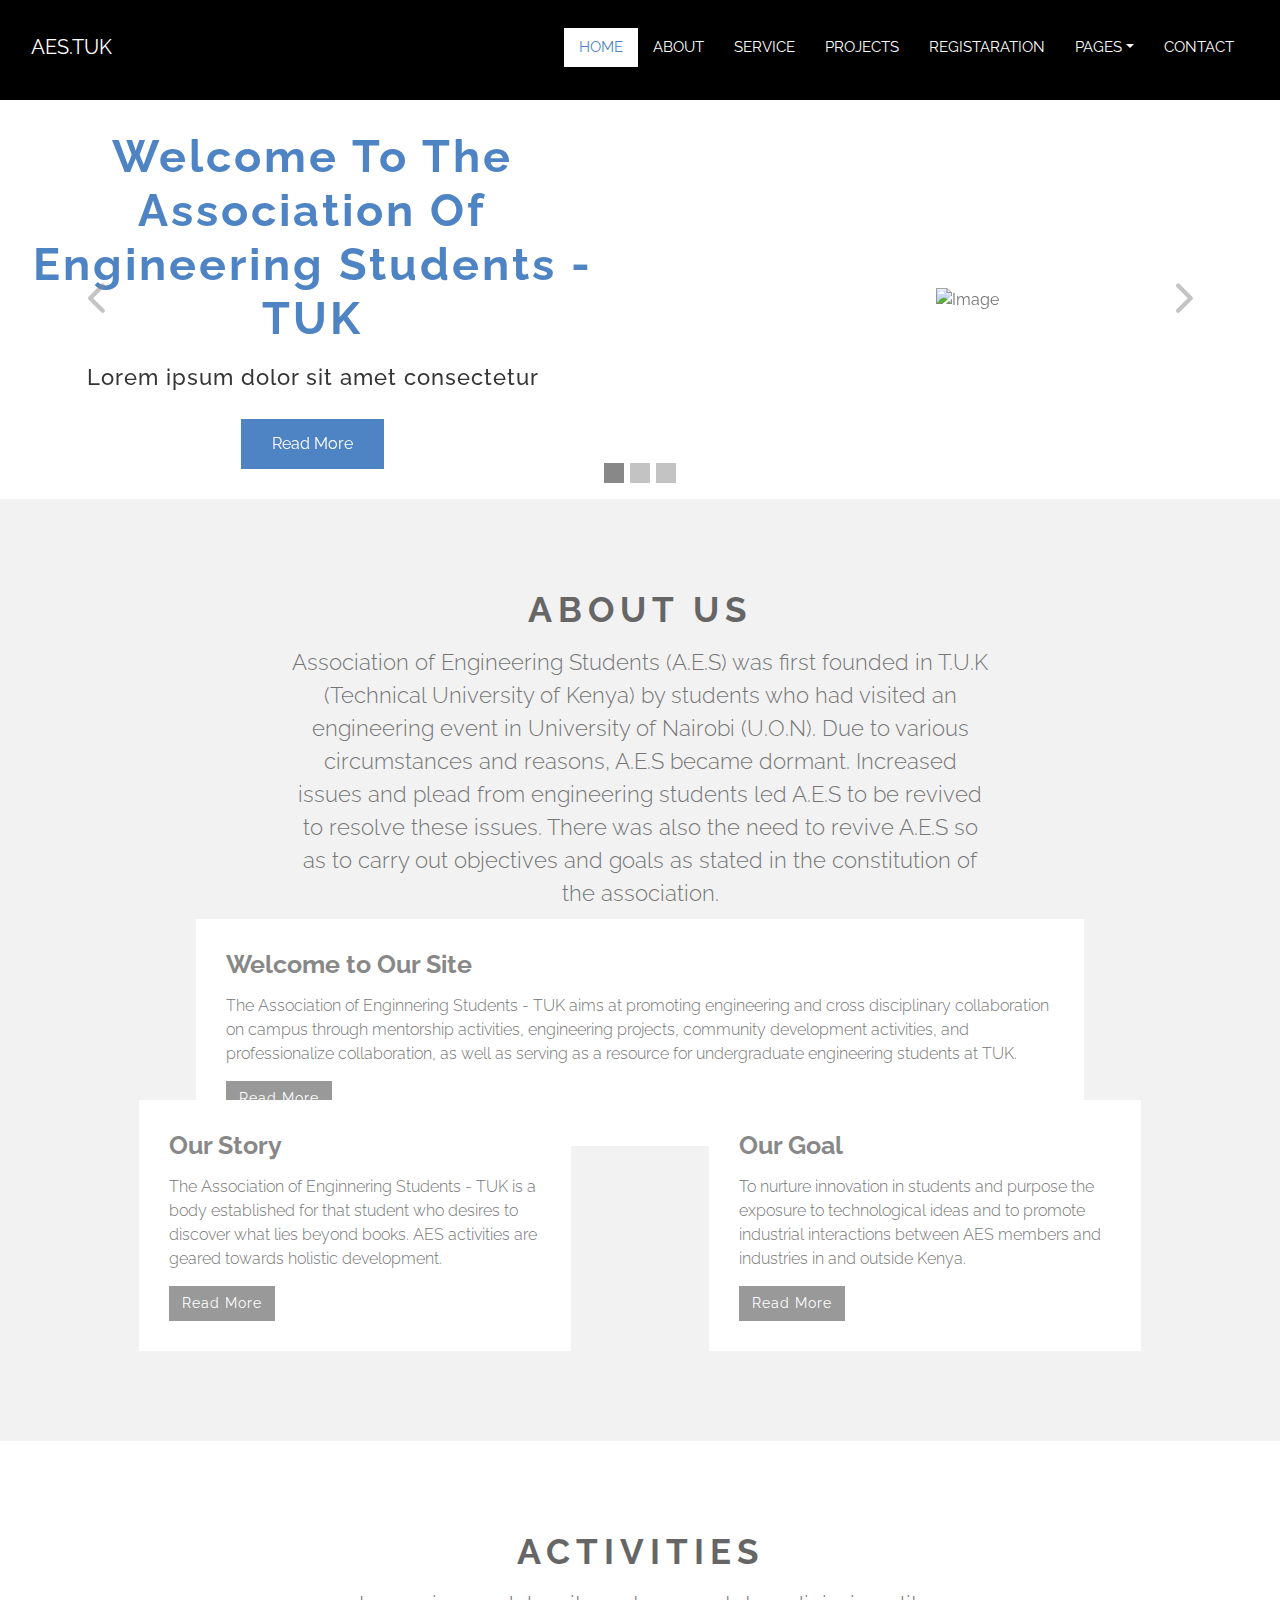
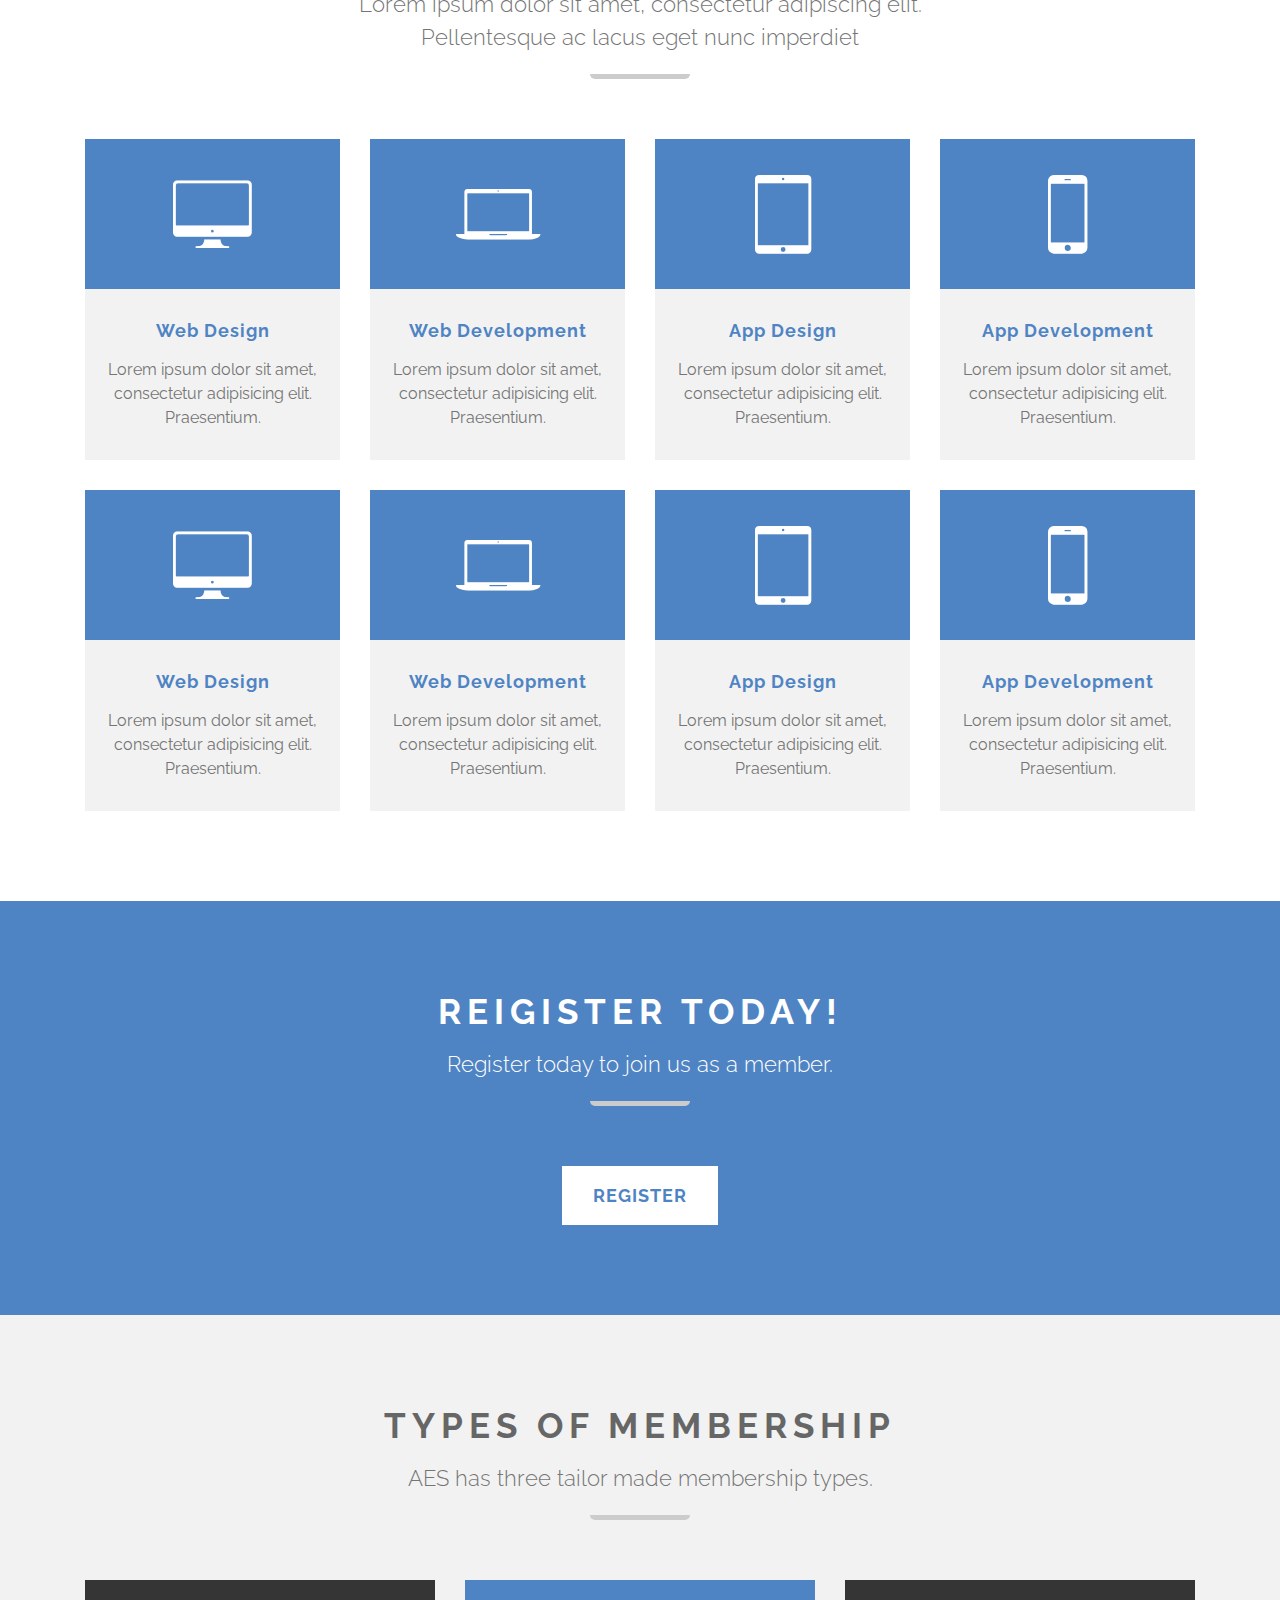
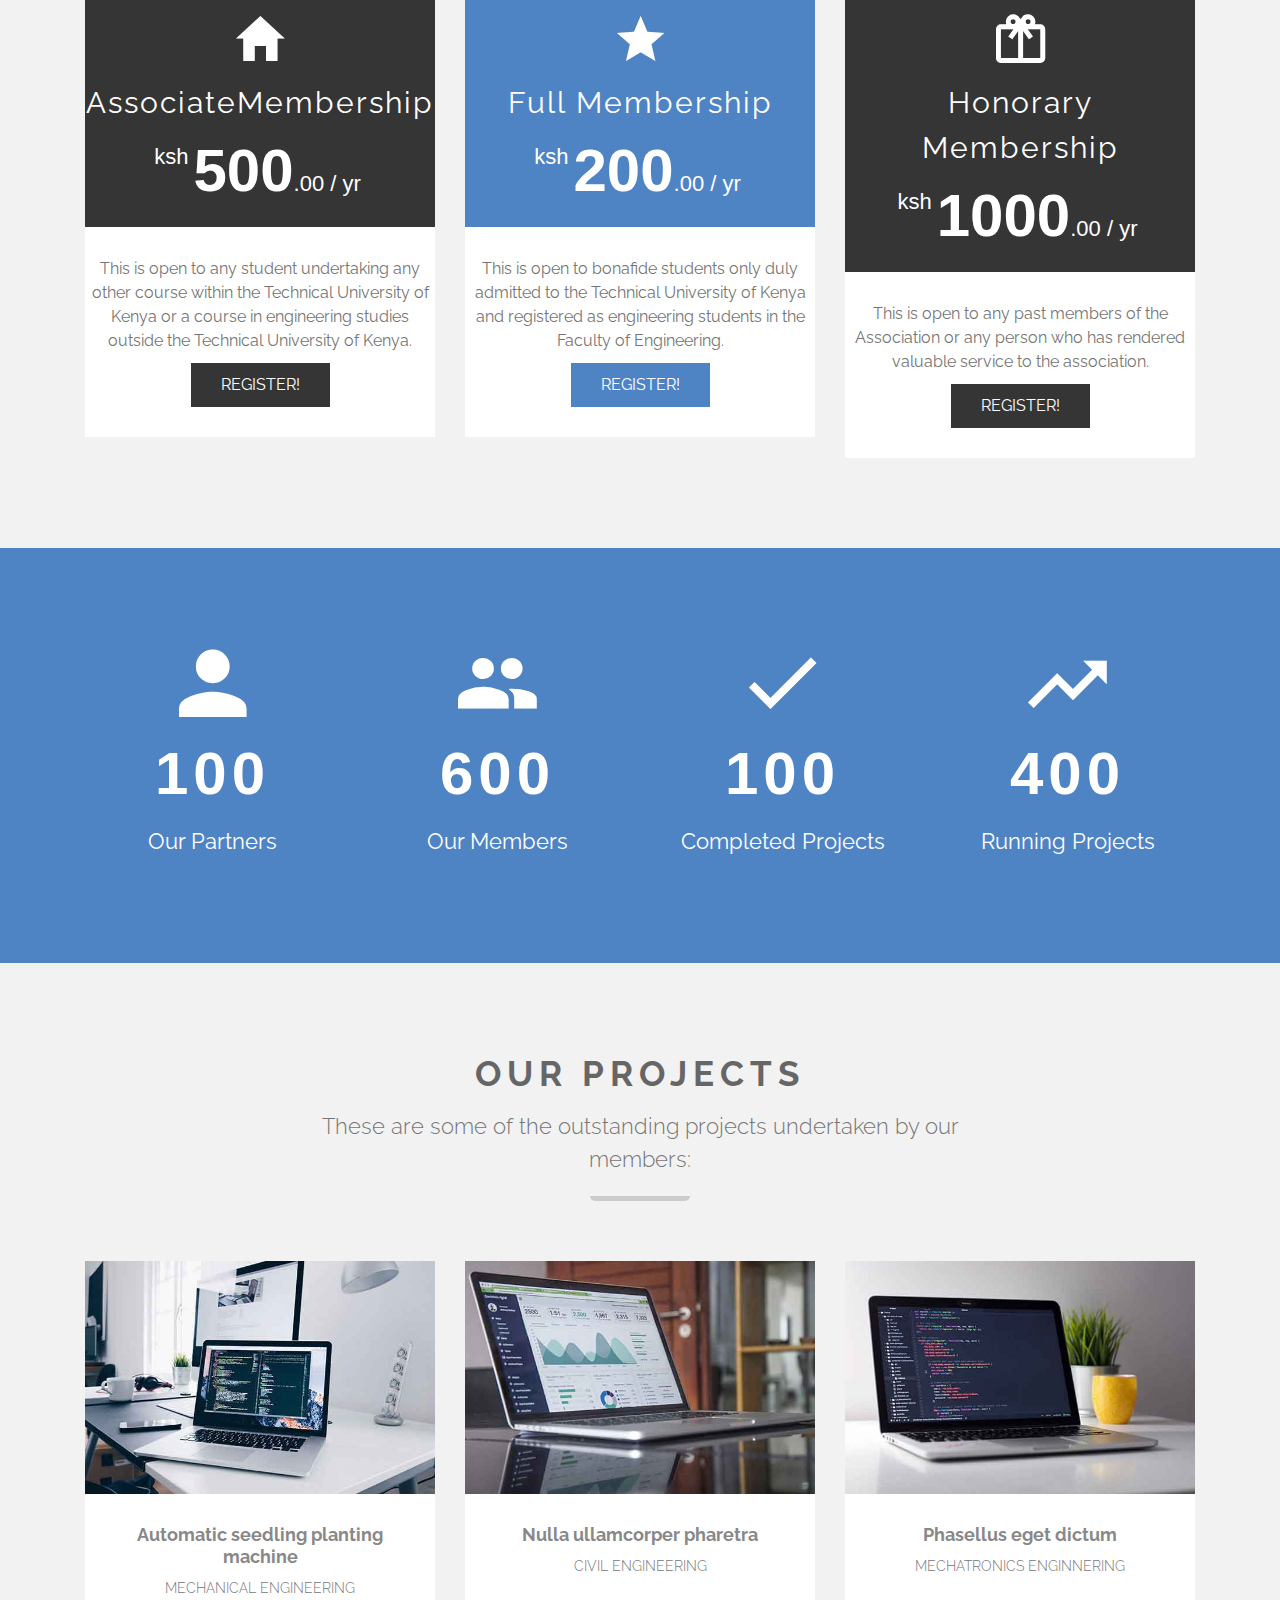
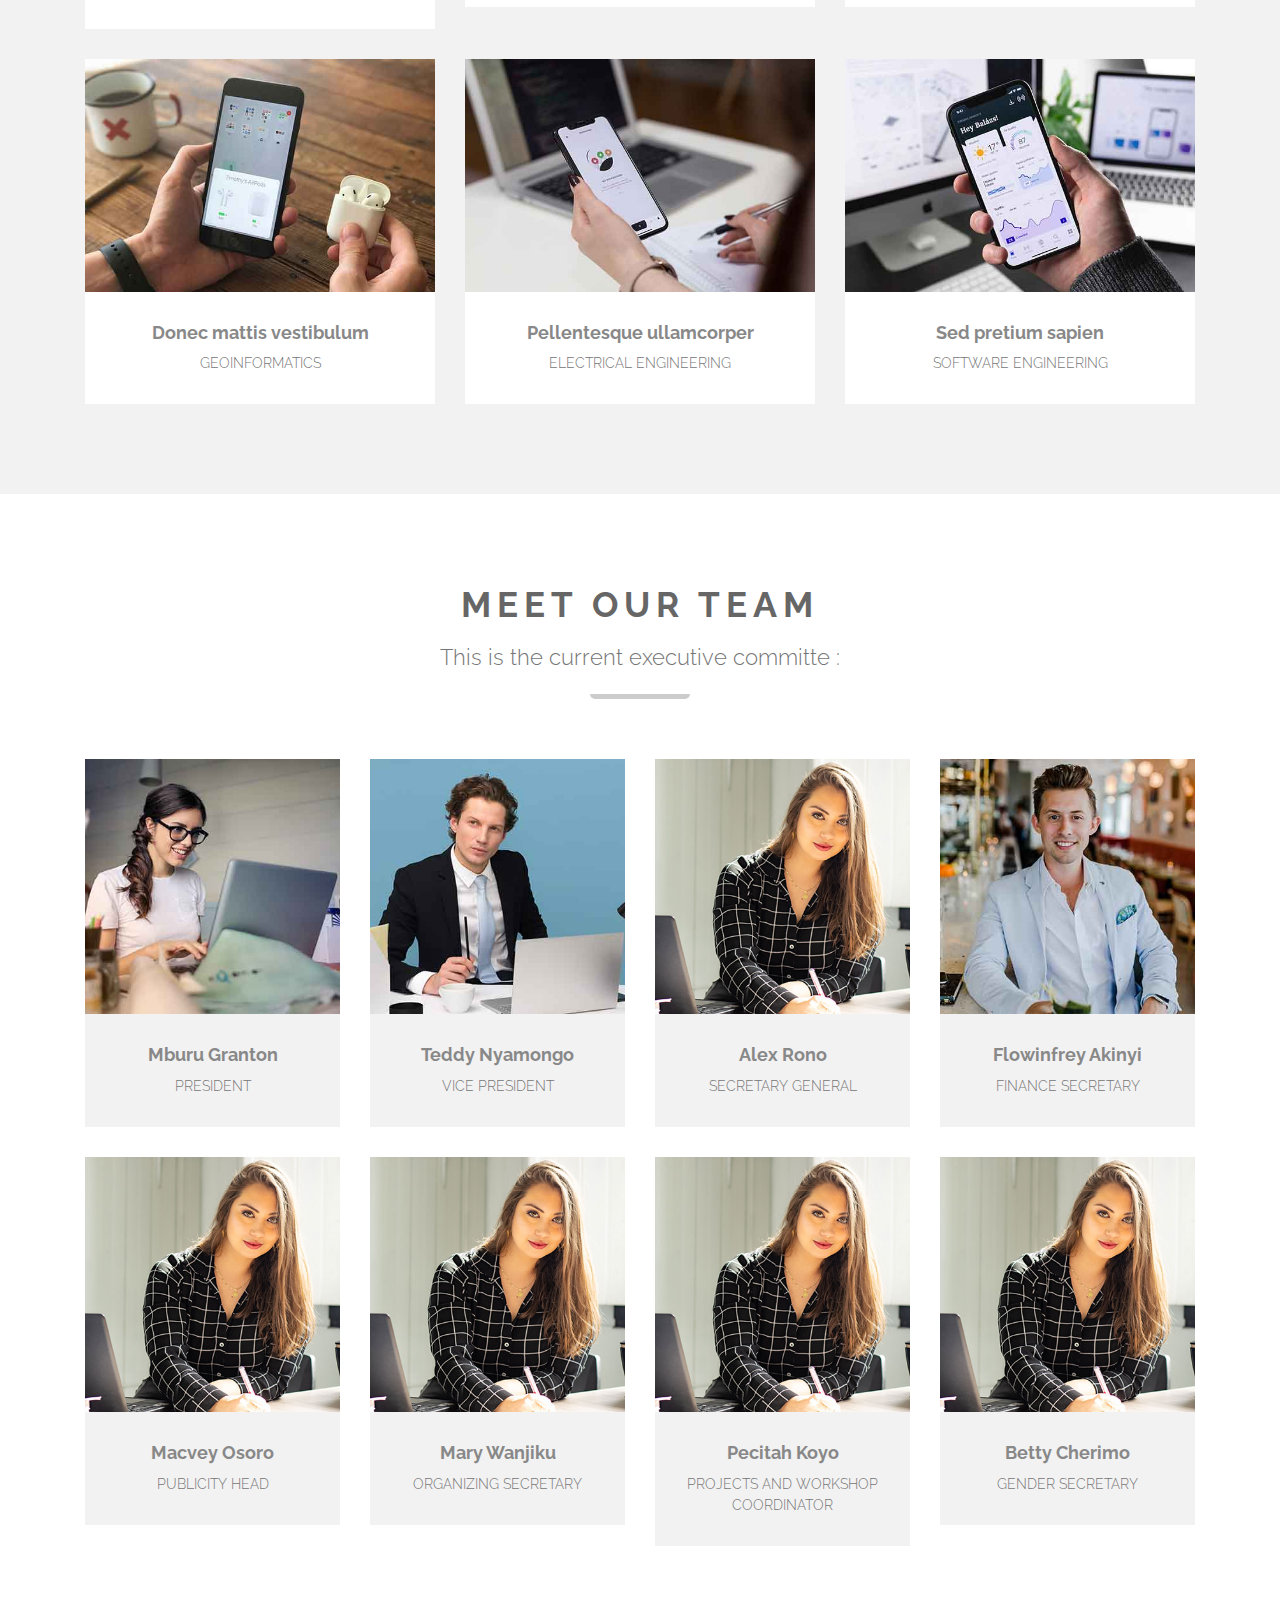
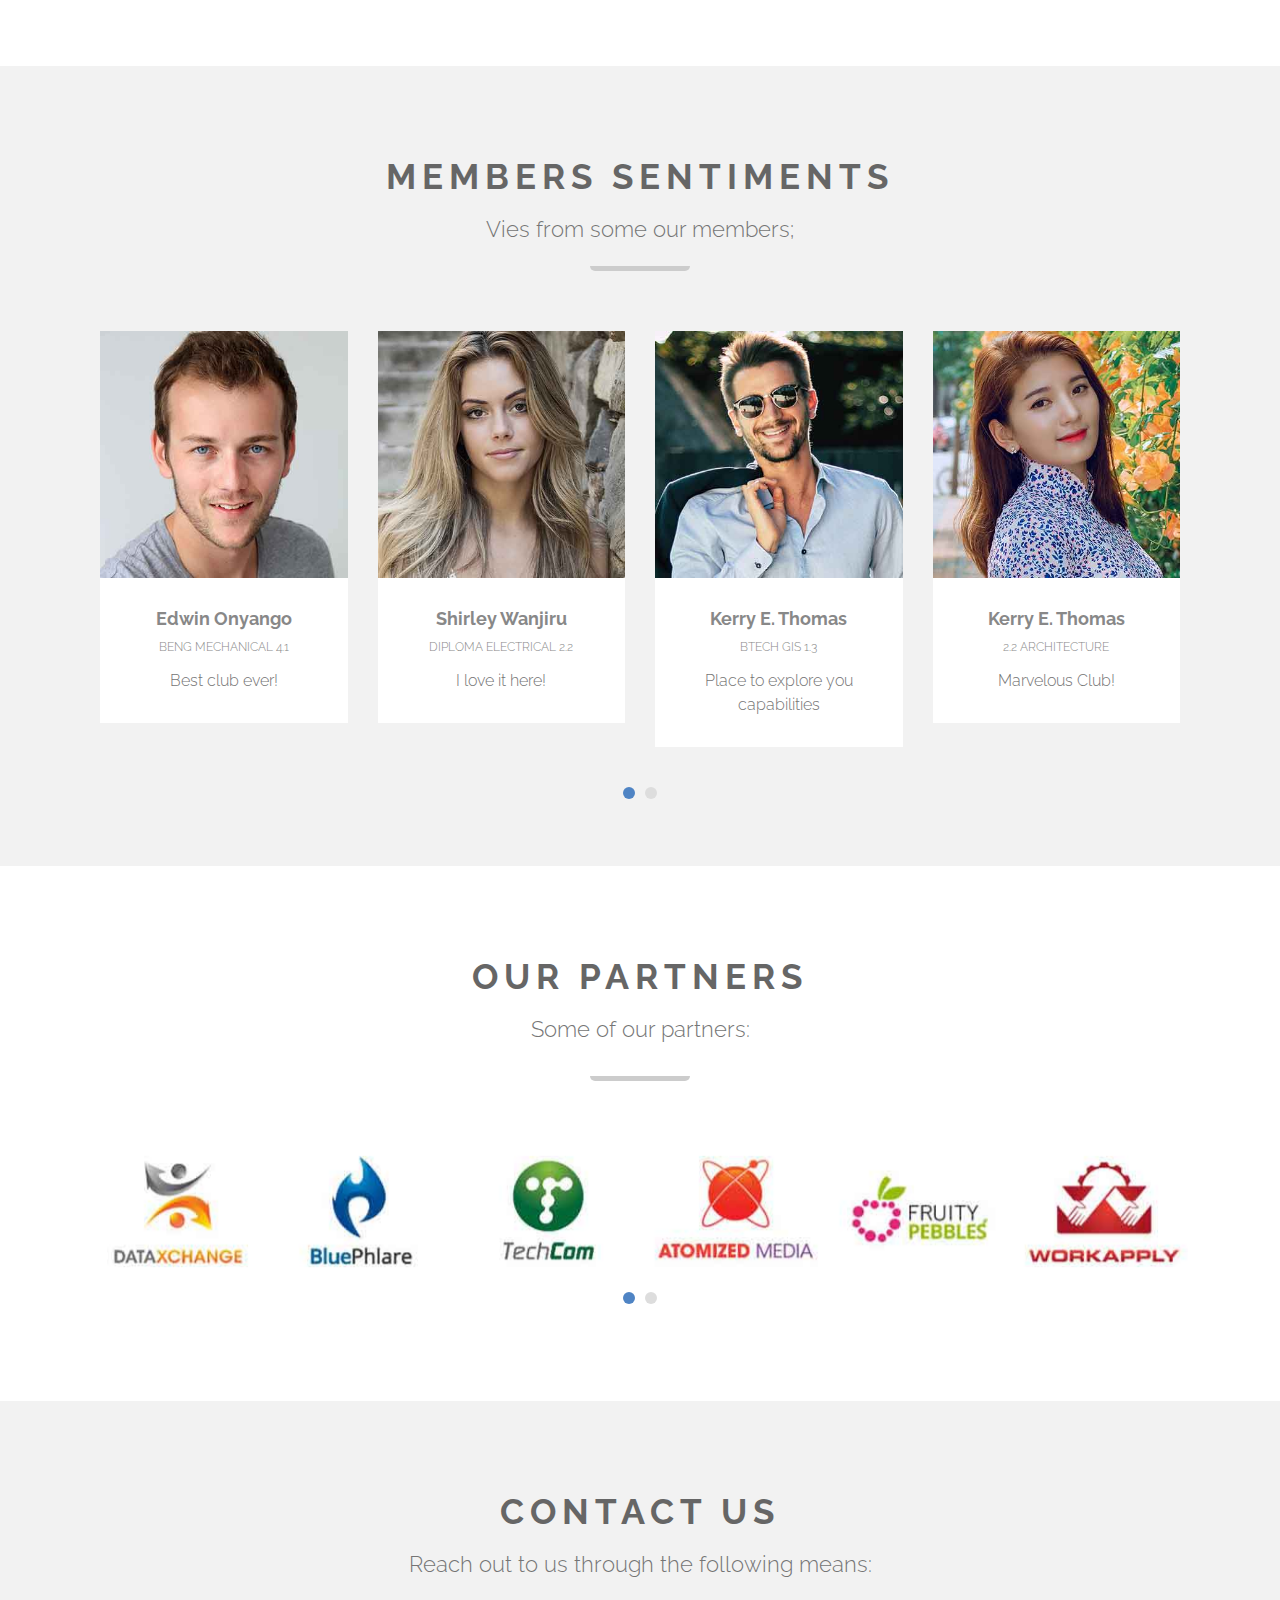
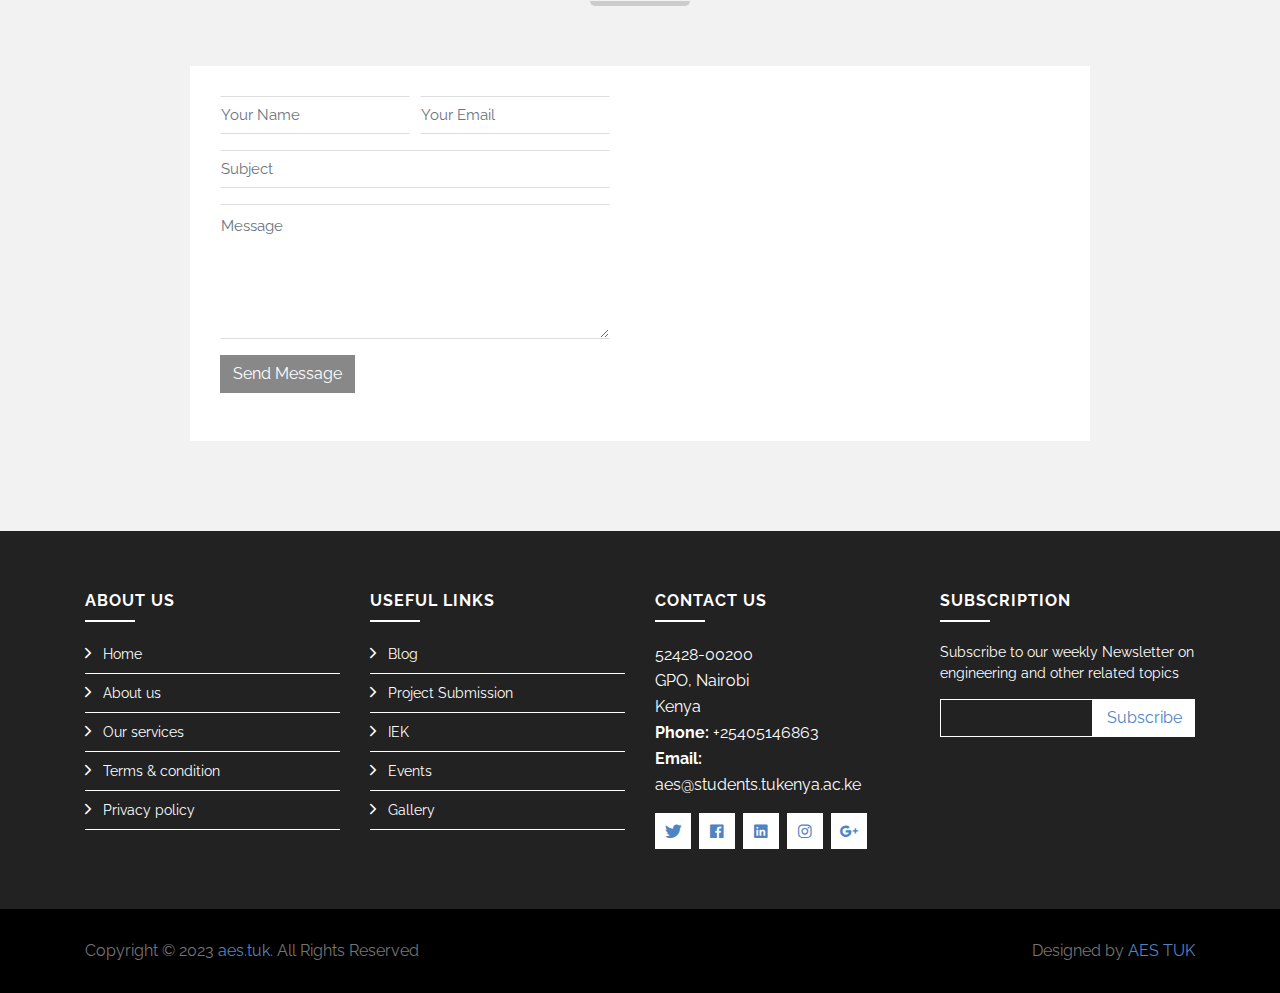
==== index.html @ 10df984c "making first change" ====
<!DOCTYPE html>
<html lang="en">

<head>
    <meta charset="utf-8">
    <title> AES.TUK </title>
    <meta content="width=device-width, initial-scale=1.0" name="viewport">
    <meta content="Association of Engineering - TUK" name="keywords">
    <meta content="AES.TUK" name="description">

    <!-- Favicon -->
    <link href="img/favicon.ico" rel="icon">

    <!-- Google Font -->
    <link href="https://fonts.googleapis.com/css?family=Raleway:200,300,400,500,600,700,800,900&display=swap" rel="stylesheet">

    <!-- Libraries CSS -->
    <link href="lib/bootstrap/css/bootstrap.min.css" rel="stylesheet">
    <link href="lib/ionicons/css/ionicons.min.css" rel="stylesheet">
    <link href="lib/owlcarousel/assets/owl.carousel.min.css" rel="stylesheet">
    <link href="lib/lightbox/css/lightbox.min.css" rel="stylesheet">

    <!-- Main Stylesheet -->
    <link href="css/style.css" rel="stylesheet">
</head>

<body>
    <!-- Nav Start -->
    <div id="nav">
        <div class="container-fluid">
            <nav class="navbar navbar-expand-md bg-dark navbar-dark">
                <a href="index.html" class="navbar-brand">
                    <!-- <img src="img/logo.png" alt="Logo"> -->
                    <div>AES.TUK</div>
                </a>
                <button type="button" class="navbar-toggler" data-toggle="collapse" data-target="#navbarCollapse">
                        <span class="navbar-toggler-icon"></span>
                    </button>

                <div class="collapse navbar-collapse justify-content-between" id="navbarCollapse">
                    <div class="navbar-nav ml-auto">
                        <a href="index.html" class="nav-item nav-link active">Home</a>
                        <a href="about.html" class="nav-item nav-link">About</a>
                        <a href="service.html" class="nav-item nav-link">Service</a>
                        <a href="portfolio.html" class="nav-item nav-link">Projects</a>
                        <a href="pricing.html" class="nav-item nav-link">Registaration</a>
                        <div class="nav-item dropdown">
                            <a href="#" class="nav-link dropdown-toggle" data-toggle="dropdown">Pages</a>
                            <div class="dropdown-menu">
                                <a href="skill.html" class="dropdown-item">Events</a>
                                <a href="team.html" class="dropdown-item">Team Members</a>
                                <a href="review.html" class="dropdown-item">Reviews</a>
                                <a href="client.html" class="dropdown-item">Partnes</a>
                                <a href="single.html" class="dropdown-item">Single Page</a>
                            </div>
                        </div>
                        <a href="contact.html" class="nav-item nav-link">Contact</a>
                    </div>
                </div>
            </nav>
        </div>
    </div>
    <!-- Nav End -->

    <!-- Header Start-->
    <div class="header">
        <div id="header-slider" class="carousel slide" data-ride="carousel">
            <!-- Indicators -->
            <ul class="carousel-indicators">
                <li data-target="#header-slider" data-slide-to="0" class="active"></li>
                <li data-target="#header-slider" data-slide-to="1"></li>
                <li data-target="#header-slider" data-slide-to="2"></li>
            </ul>

            <div class="carousel-inner">
                <div class="carousel-item active">
                    <div class="row align-items-center">
                        <div class="col-md-6">
                            <div class="carousel-content">
                                <h2>Welcome to the Association of Engineering Students - TUK</h2>
                                <p>Lorem ipsum dolor sit amet consectetur</p>
                                <a class="btn" href="">Read More</a>
                            </div>
                        </div>
                        <div class="col-md-6">
                            <div class="carousel-img">
                                <img src="img/slider-1.jpg" alt="Image">
                            </div>
                        </div>
                    </div>
                </div>
                <div class="carousel-item">
                    <div class="row align-items-center">
                        <div class="col-md-6">
                            <div class="carousel-content">
                                <h2>Welcome to the Association of Enginnering Students - TUK</h2>
                                <p>Register Today!</p>
                                <a class="btn" href="">Register</a>
                            </div>
                        </div>
                        <div class="col-md-6">
                            <div class="carousel-img">
                                <img src="img/slider-2.jpg" alt="Image">
                            </div>
                        </div>
                    </div>
                </div>
                <div class="carousel-item">
                    <div class="row align-items-center">
                        <div class="col-md-6">
                            <div class="carousel-content">
                                <h2>Welcome to the Association of Enginnering Students - TUK</h2>
                                <p>Lorem ipsum dolor sit amet consectetur</p>
                                <a class="btn" href="">Read More</a>
                            </div>
                        </div>
                        <div class="col-md-6">
                            <div class="carousel-img">
                                <img src="img/slider-3.jpg" alt="Images">
                            </div>
                        </div>
                    </div>
                </div>
            </div>

            <a class="carousel-control-prev" href="#header-slider" data-slide="prev">
                <i class="ion-ios-arrow-back"></i>
            </a>
            <a class="carousel-control-next" href="#header-slider" data-slide="next">
                <i class="ion-ios-arrow-forward"></i>
            </a>
        </div>
    </div>
    <!-- Header End-->

    <!-- About Start-->
    <div class="about">
        <div class="container">
            <div class="section-header">
                <h2>About Us</h2>
                <p>
                    Association of Engineering Students (A.E.S) was first founded in T.U.K (Technical University of Kenya) by students who had visited an engineering event in University of Nairobi (U.O.N). Due to various circumstances and reasons, A.E.S became dormant. Increased
                    issues and plead from engineering students led A.E.S to be revived to resolve these issues. There was also the need to revive A.E.S so as to carry out objectives and goals as stated in the constitution of the association.
                </p>
            </div>

            <div class="row align-items-center">
                <div class="col-md-12">
                    <div class="about-img">
                        <img src="img/about.jpg" alt="" class="img-fluid">
                    </div>
                    <div class="about-content">
                        <h2>Welcome to Our Site</h2>
                        <p>
                            The Association of Enginnering Students - TUK aims at promoting engineering and cross disciplinary collaboration on campus through mentorship activities, engineering projects, community development activities, and professionalize collaboration, as well
                            as serving as a resource for undergraduate engineering students at TUK.
                        </p>
                        <a class="btn" href="#">Read More</a>
                    </div>
                </div>
            </div>

            <div class="row">
                <div class="col-md-6">
                    <div class="about-img">
                        <img src="img/about-story.jpg" alt="" class="img-fluid">
                    </div>
                    <div class="about-content">
                        <h2>Our Story</h2>
                        <p>
                            The Association of Enginnering Students - TUK is a body established for that student who desires to discover what lies beyond books. AES activities are geared towards holistic development.
                        </p>
                        <a class="btn" href="#">Read More</a>
                    </div>
                </div>
                <div class="col-md-6">
                    <div class="about-img">
                        <img src="img/about-goal.jpg" alt="" class="img-fluid">
                    </div>
                    <div class="about-content">
                        <h2>Our Goal</h2>
                        <p>
                            To nurture innovation in students and purpose the exposure to technological ideas and to promote industrial interactions between AES members and industries in and outside Kenya.


                        </p>
                        <a class="btn" href="#">Read More</a>
                    </div>
                </div>
            </div>
        </div>
    </div>
    <!-- About End -->

    <!-- Service Start -->
    <div class="service">
        <div class="container">
            <div class="section-header">
                <h2>Activities</h2>
                <p>
                    Lorem ipsum dolor sit amet, consectetur adipiscing elit. Pellentesque ac lacus eget nunc imperdiet
                </p>
            </div>
            <div class="row">
                <div class="col-sm-6 col-md-4 col-lg-3">
                    <div class="service-item">
                        <div class="service-icon">
                            <i class="ion-ios-desktop"></i>
                            <!-- <ion-icon name="people-circle-outline"></ion-icon> -->
                            <!-- <i class="ion-people-circle-outline"></i> -->

                        </div>
                        <div class="service-detail">
                            <h4><a href="">Web Design</a></h4>
                            <p>Lorem ipsum dolor sit amet, consectetur adipisicing elit. Praesentium.</p>
                        </div>
                    </div>
                </div>
                <div class="col-sm-6 col-md-4 col-lg-3">
                    <div class="service-item">
                        <div class="service-icon">
                            <i class="ion-ios-laptop"></i>
                        </div>
                        <div class="service-detail">
                            <h4><a href="">Web Development</a></h4>
                            <p>Lorem ipsum dolor sit amet, consectetur adipisicing elit. Praesentium.</p>
                        </div>
                    </div>
                </div>
                <div class="col-sm-6 col-md-4 col-lg-3">
                    <div class="service-item">
                        <div class="service-icon">
                            <i class="ion-ios-tablet-portrait"></i>
                        </div>
                        <div class="service-detail">
                            <h4><a href="">App Design</a></h4>
                            <p>Lorem ipsum dolor sit amet, consectetur adipisicing elit. Praesentium.</p>
                        </div>
                    </div>
                </div>
                <div class="col-sm-6 col-md-4 col-lg-3">
                    <div class="service-item">
                        <div class="service-icon">
                            <i class="ion-ios-phone-portrait"></i>
                        </div>
                        <div class="service-detail">
                            <h4><a href="">App Development</a></h4>
                            <p>Lorem ipsum dolor sit amet, consectetur adipisicing elit. Praesentium.</p>
                        </div>
                    </div>
                </div>
                <div class="col-sm-6 col-md-4 col-lg-3">
                    <div class="service-item">
                        <div class="service-icon">
                            <i class="ion-ios-desktop"></i>
                        </div>
                        <div class="service-detail">
                            <h4><a href="">Web Design</a></h4>
                            <p>Lorem ipsum dolor sit amet, consectetur adipisicing elit. Praesentium.</p>
                        </div>
                    </div>
                </div>
                <div class="col-sm-6 col-md-4 col-lg-3">
                    <div class="service-item">
                        <div class="service-icon">
                            <i class="ion-ios-laptop"></i>
                        </div>
                        <div class="service-detail">
                            <h4><a href="">Web Development</a></h4>
                            <p>Lorem ipsum dolor sit amet, consectetur adipisicing elit. Praesentium.</p>
                        </div>
                    </div>
                </div>
                <div class="col-sm-6 col-md-4 col-lg-3">
                    <div class="service-item">
                        <div class="service-icon">
                            <i class="ion-ios-tablet-portrait"></i>
                        </div>
                        <div class="service-detail">
                            <h4><a href="">App Design</a></h4>
                            <p>Lorem ipsum dolor sit amet, consectetur adipisicing elit. Praesentium.</p>
                        </div>
                    </div>
                </div>
                <div class="col-sm-6 col-md-4 col-lg-3">
                    <div class="service-item">
                        <div class="service-icon">
                            <i class="ion-ios-phone-portrait"></i>
                        </div>
                        <div class="service-detail">
                            <h4><a href="">App Development</a></h4>
                            <p>Lorem ipsum dolor sit amet, consectetur adipisicing elit. Praesentium.</p>
                        </div>
                    </div>
                </div>
            </div>
        </div>
    </div>
    <!-- Service End -->

    <!-- Call To Action Start -->
    <div class="call-to-action">
        <div class="container text-center">
            <div class="section-header">
                <h2>Reigister Today!</h2>
                <p>
                    Register today to join us as a member.
                </p>
            </div>
            <a class="btn" href="#">Register</a>
        </div>
    </div>
    <!-- Call To Action End -->

    <!--Pricing start-->
    <div class="pricing">
        <div class="container">
            <div class="section-header">
                <h2>Types of Membership</h2>
                <p>
                    AES has three tailor made membership types.
                </p>
            </div>
            <div class="row">
                <div class="col-md-4">
                    <div class="price-content">
                        <div class="price-plan">
                            <i class="ion-md-home"></i>
                            <p class="price-title">AssociateMembership</p>
                            <h2 class="price-amount"><span>Ksh</span>500<span>.00</span><span> / yr</span></h2>
                        </div>
                        <!-- <ul class="price-details">
                            <li><i class="ion-md-checkmark"></i><strong>HTML5</strong> and <strong>CSS3</strong></li>
                            <li><i class="ion-md-checkmark"></i><strong>Bootstrap 4</strong></li>
                            <li><i class="ion-md-checkmark"></i><strong>Well-commented</strong> code</li>
                            <li><i class="ion-md-close"></i><strong>IonIcons</strong> integrated</li>
                            <li><i class="ion-md-close"></i>Free <strong>Google Font</strong> integrated</li>
                            <li><i class="ion-md-close"></i><strong>Responsive</strong> design</li>
                        </ul> -->
                        <div>

                            This is open to any student undertaking any other course within the Technical University of Kenya or a course in engineering studies outside the Technical University of Kenya.

                        </div>


                        <a href="#" class="btn mian-btn price-btn">Register!</a>
                    </div>
                </div>
                <div class="col-md-4">
                    <div class="price-content features-price">
                        <div class="price-plan">
                            <i class="ion-md-star"></i>
                            <p class="price-title">Full Membership </p>
                            <h2 class="price-amount"><span>Ksh</span>200<span>.00</span><span> / yr</span></h2>
                        </div>
                        <!-- <ul class="price-details">
                            <li><i class="ion-md-checkmark"></i><strong>HTML5</strong> and <strong>CSS3</strong></li>
                            <li><i class="ion-md-checkmark"></i><strong>Bootstrap 4</strong></li>
                            <li><i class="ion-md-checkmark"></i><strong>Well-commented</strong> code</li>
                            <li><i class="ion-md-checkmark"></i><strong>IonIcons</strong> integrated</li>
                            <li><i class="ion-md-checkmark"></i>Free <strong>Google Font</strong> integrated</li>
                            <li><i class="ion-md-close"></i><strong>Responsive</strong> design</li>
                        </ul> -->

                        <div>This is open to bonafide students only duly admitted to the Technical University of Kenya and registered as engineering students in the Faculty of Engineering.

                        </div>
                        <a href="#" class="btn mian-btn price-btn features-price-btn">Register!</a>
                    </div>
                </div>
                <div class="col-md-4">
                    <div class="price-content">
                        <div class="price-plan">
                            <i class="ion-md-gift"></i>
                            <p class="price-title">Honorary Membership
                            </p>
                            <h2 class="price-amount"><span>Ksh</span>1000<span>.00</span><span> / yr</span></h2>
                        </div>
                        <!-- <ul class="price-details">
                            <li><i class="ion-md-checkmark"></i><strong>HTML5</strong> and <strong>CSS3</strong></li>
                            <li><i class="ion-md-checkmark"></i><strong>Bootstrap 4</strong></li>
                            <li><i class="ion-md-checkmark"></i><strong>Well-commented</strong> code</li>
                            <li><i class="ion-md-checkmark"></i><strong>IonIcons</strong> integrated</li>
                            <li><i class="ion-md-checkmark"></i>Free <strong>Google Font</strong> integrated</li>
                            <li><i class="ion-md-checkmark"></i><strong>Responsive</strong> design</li>
                        </ul> -->

                        <div>This is open to any past members of the Association or any person who has rendered valuable service to the association.

                        </div>
                        <a href="#" class="btn mian-btn price-btn">Register!</a>
                    </div>
                </div>
            </div>
        </div>
    </div>
    <!--Pricing End-->

    <!-- Skills Start-->
    <!-- <div class="skills">
        <div class="container">
            <div class="section-header">
                <h2>Our Skills</h2>
                <p>
                    Lorem ipsum dolor sit amet, consectetur adipiscing elit. Pellentesque ac lacus eget nunc imperdiet
                </p>
            </div>

            <div class="row">
                <div class="col-md-6">
                    <div class="skill-item">
                        <h3>Front End Skills</h3>
                        <div class="skill-name">
                            <p>HTML</p>
                            <p>85%</p>
                        </div>
                        <div class="progress">
                            <div class="progress-bar" role="progressbar" aria-valuenow="85" aria-valuemin="0" aria-valuemax="100"></div>
                        </div>

                        <div class="skill-name">
                            <p>CSS</p>
                            <p>95%</p>
                        </div>
                        <div class="progress">
                            <div class="progress-bar" role="progressbar" aria-valuenow="95" aria-valuemin="0" aria-valuemax="100"></div>
                        </div>

                        <div class="skill-name">
                            <p>jQuery</p>
                            <p>80%</p>
                        </div>
                        <div class="progress">
                            <div class="progress-bar" role="progressbar" aria-valuenow="80" aria-valuemin="0" aria-valuemax="100"></div>
                        </div>
                    </div>
                </div>
                <div class="col-md-6">
                    <div class="skill-item">
                        <h3>Back End Skills</h3>
                        <div class="skill-name">
                            <p>PHP</p>
                            <p>90%</p>
                        </div>
                        <div class="progress">
                            <div class="progress-bar" role="progressbar" aria-valuenow="90" aria-valuemin="0" aria-valuemax="100"></div>
                        </div>

                        <div class="skill-name">
                            <p>Laravel</p>
                            <p>85%</p>
                        </div>
                        <div class="progress">
                            <div class="progress-bar" role="progressbar" aria-valuenow="85" aria-valuemin="0" aria-valuemax="100"></div>
                        </div>

                        <div class="skill-name">
                            <p>MySQL</p>
                            <p>95%</p>
                        </div>
                        <div class="progress">
                            <div class="progress-bar" role="progressbar" aria-valuenow="95" aria-valuemin="0" aria-valuemax="100"></div>
                        </div>
                    </div>
                </div>
            </div>
        </div>
    </div> -->
    <!-- Skills End-->


    <!-- Counters Start-->
    <div class="counters">
        <div class="container">
            <div class="row">
                <div class="col-lg-3 col-6 text-center">
                    <i class="ion-md-person"></i>
                    <h2 data-toggle="counter-up">100</h2>
                    <p>Our Partners</p>
                </div>

                <div class="col-lg-3 col-6 text-center">
                    <i class="ion-md-people"></i>
                    <h2 data-toggle="counter-up">600</h2>
                    <p>Our Members</p>
                </div>

                <div class="col-lg-3 col-6 text-center">
                    <i class="ion-md-checkmark"></i>
                    <h2 data-toggle="counter-up">100</h2>
                    <p>Completed Projects</p>
                </div>

                <div class="col-lg-3 col-6 text-center">
                    <i class="ion-md-trending-up"></i>
                    <h2 data-toggle="counter-up">400</h2>
                    <p>Running Projects</p>
                </div>
            </div>
        </div>
    </div>
    <!-- Counters End-->

    <!-- Portfolio Start -->
    <div class="portfolio">
        <div class="container">
            <div class="section-header">
                <h2>Our Projects</h2>
                <p>
                    These are some of the outstanding projects undertaken by our members:
                </p>
            </div>

            <div class="row portfolio-container">
                <div class="col-lg-4 col-md-6 portfolio-item">
                    <div class="portfolio-img">
                        <img src="img/portfolio-1.jpg" class="img-fluid" alt="Portfolio">
                        <a href="img/portfolio-1.jpg" data-lightbox="portfolio" data-title="Lorem ipsum dolor" class="link-preview" title="Preview"><i class="ion-md-eye"></i></a>
                        <a href="" class="link-details" title="More Details"><i class="ion-md-open"></i></a>
                    </div>

                    <div class="portfolio-info">
                        <h3>Automatic seedling planting machine</h3>
                        <p>Mechanical Engineering</p>
                    </div>
                </div>

                <div class="col-lg-4 col-md-6 portfolio-item">
                    <div class="portfolio-img">
                        <img src="img/portfolio-2.jpg" class="img-fluid" alt="Portfolio">
                        <a href="img/portfolio-2.jpg" class="link-preview" data-lightbox="portfolio" data-title="Nulla ullamcorper pharetra" title="Preview"><i class="ion-md-eye"></i></a>
                        <a href="" class="link-details" title="More Details"><i class="ion-md-open"></i></a>
                    </div>

                    <div class="portfolio-info">
                        <h3>Nulla ullamcorper pharetra</h3>
                        <p>Civil Engineering</p>
                    </div>
                </div>

                <div class="col-lg-4 col-md-6 portfolio-item">
                    <div class="portfolio-img">
                        <img src="img/portfolio-3.jpg" class="img-fluid" alt="Portfolio">
                        <a href="img/portfolio-3.jpg" class="link-preview" data-lightbox="portfolio" data-title="Phasellus eget dictum" title="Preview"><i class="ion-md-eye"></i></a>
                        <a href="" class="link-details" title="More Details"><i class="ion-md-open"></i></a>
                    </div>

                    <div class="portfolio-info">
                        <h3>Phasellus eget dictum</h3>
                        <p>Mechatronics Enginnering</p>
                    </div>
                </div>

                <div class="col-lg-4 col-md-6 portfolio-item">
                    <div class="portfolio-img">
                        <img src="img/portfolio-4.jpg" class="img-fluid" alt="Portfolio">
                        <a href="img/portfolio-4.jpg" data-lightbox="portfolio" data-title="Lorem ipsum dolor" class="link-preview" title="Preview"><i class="ion-md-eye"></i></a>
                        <a href="" class="link-details" title="More Details"><i class="ion-md-open"></i></a>
                    </div>

                    <div class="portfolio-info">
                        <h3>Donec mattis vestibulum</h3>
                        <p>Geoinformatics </p>
                    </div>
                </div>

                <div class="col-lg-4 col-md-6 portfolio-item">
                    <div class="portfolio-img">
                        <img src="img/portfolio-5.jpg" class="img-fluid" alt="Portfolio">
                        <a href="img/portfolio-5.jpg" class="link-preview" data-lightbox="portfolio" data-title="Nulla ullamcorper pharetra" title="Preview"><i class="ion-md-eye"></i></a>
                        <a href="" class="link-details" title="More Details"><i class="ion-md-open"></i></a>
                    </div>

                    <div class="portfolio-info">
                        <h3>Pellentesque ullamcorper</h3>
                        <p>Electrical Engineering</p>
                    </div>
                </div>

                <div class="col-lg-4 col-md-6 portfolio-item">
                    <div class="portfolio-img">
                        <img src="img/portfolio-6.jpg" class="img-fluid" alt="Portfolio">
                        <a href="img/portfolio-6.jpg" class="link-preview" data-lightbox="portfolio" data-title="Phasellus eget dictum" title="Preview"><i class="ion-md-eye"></i></a>
                        <a href="" class="link-details" title="More Details"><i class="ion-md-open"></i></a>
                    </div>

                    <div class="portfolio-info">
                        <h3>Sed pretium sapien</h3>
                        <p>Software Engineering</p>
                    </div>
                </div>
            </div>
        </div>
    </div>
    <!-- Portfolio End -->

    <!-- Team Start -->
    <div class="team">
        <div class="container">
            <div class="section-header">
                <h2>Meet our team</h2>
                <p>
                    This is the current executive committe :
                </p>
            </div>

            <div class="row">
                <div class="col-lg-3 col-sm-6 team-item">
                    <div class="team-img">
                        <img src="img/team-1.jpg" class="img-fluid" alt="Team Member">
                        <div class="team-social">
                            <a href="#"><i class="ion-logo-twitter"></i></a>
                            <a href="#"><i class="ion-logo-facebook"></i></a>
                            <a href="#"><i class="ion-logo-linkedin"></i></a>
                            <a href="#"><i class="ion-logo-instagram"></i></a>
                        </div>
                    </div>
                    <div class="team-info">
                        <h3>Mburu Granton</h3>
                        <p>President</p>
                    </div>
                </div>

                <div class="col-lg-3 col-sm-6 team-item">
                    <div class="team-img">
                        <img src="img/team-2.jpg" class="img-fluid" alt="Team Member">
                        <div class="team-social">
                            <a href="#"><i class="ion-logo-twitter"></i></a>
                            <a href="#"><i class="ion-logo-facebook"></i></a>
                            <a href="#"><i class="ion-logo-linkedin"></i></a>
                            <a href="#"><i class="ion-logo-instagram"></i></a>
                        </div>
                    </div>
                    <div class="team-info">
                        <h3>Teddy Nyamongo</h3>
                        <p>Vice President</p>
                    </div>
                </div>

                <div class="col-lg-3 col-sm-6 team-item">
                    <div class="team-img">
                        <img src="img/team-3.jpg" class="img-fluid" alt="Team Member">
                        <div class="team-social">
                            <a href="#"><i class="ion-logo-twitter"></i></a>
                            <a href="#"><i class="ion-logo-facebook"></i></a>
                            <a href="#"><i class="ion-logo-linkedin"></i></a>
                            <a href="#"><i class="ion-logo-instagram"></i></a>
                        </div>
                    </div>
                    <div class="team-info">
                        <h3>Alex Rono</h3>
                        <p>Secretary General</p>
                    </div>
                </div>

                <div class="col-lg-3 col-sm-6 team-item">
                    <div class="team-img">
                        <img src="img/team-4.jpg" class="img-fluid" alt="Team Member">
                        <div class="team-social">
                            <a href="#"><i class="ion-logo-twitter"></i></a>
                            <a href="#"><i class="ion-logo-facebook"></i></a>
                            <a href="#"><i class="ion-logo-linkedin"></i></a>
                            <a href="#"><i class="ion-logo-instagram"></i></a>
                        </div>
                    </div>
                    <div class="team-info">
                        <h3>Flowinfrey Akinyi</h3>
                        <p>Finance Secretary</p>
                    </div>
                </div>

                <div class="col-lg-3 col-sm-6 team-item">
                    <div class="team-img">
                        <img src="img/team-3.jpg" class="img-fluid" alt="Team Member">
                        <div class="team-social">
                            <a href="#"><i class="ion-logo-twitter"></i></a>
                            <a href="#"><i class="ion-logo-facebook"></i></a>
                            <a href="#"><i class="ion-logo-linkedin"></i></a>
                            <a href="#"><i class="ion-logo-instagram"></i></a>
                        </div>
                    </div>
                    <div class="team-info">
                        <h3>Macvey Osoro</h3>
                        <p>Publicity Head</p>
                    </div>
                </div>
                <div class="col-lg-3 col-sm-6 team-item">
                    <div class="team-img">
                        <img src="img/team-3.jpg" class="img-fluid" alt="Team Member">
                        <div class="team-social">
                            <a href="#"><i class="ion-logo-twitter"></i></a>
                            <a href="#"><i class="ion-logo-facebook"></i></a>
                            <a href="#"><i class="ion-logo-linkedin"></i></a>
                            <a href="#"><i class="ion-logo-instagram"></i></a>
                        </div>
                    </div>
                    <div class="team-info">
                        <h3>Mary Wanjiku</h3>
                        <p>Organizing Secretary</p>
                    </div>
                </div>
                <div class="col-lg-3 col-sm-6 team-item">
                    <div class="team-img">
                        <img src="img/team-3.jpg" class="img-fluid" alt="Team Member">
                        <div class="team-social">
                            <a href="#"><i class="ion-logo-twitter"></i></a>
                            <a href="#"><i class="ion-logo-facebook"></i></a>
                            <a href="#"><i class="ion-logo-linkedin"></i></a>
                            <a href="#"><i class="ion-logo-instagram"></i></a>
                        </div>
                    </div>
                    <div class="team-info">
                        <h3>Pecitah Koyo</h3>
                        <p>Projects and Workshop Coordinator</p>
                    </div>
                </div>
                <div class="col-lg-3 col-sm-6 team-item">
                    <div class="team-img">
                        <img src="img/team-3.jpg" class="img-fluid" alt="Team Member">
                        <div class="team-social">
                            <a href="#"><i class="ion-logo-twitter"></i></a>
                            <a href="#"><i class="ion-logo-facebook"></i></a>
                            <a href="#"><i class="ion-logo-linkedin"></i></a>
                            <a href="#"><i class="ion-logo-instagram"></i></a>
                        </div>
                    </div>
                    <div class="team-info">
                        <h3>Betty Cherimo</h3>
                        <p>Gender Secretary</p>
                    </div>
                </div>
            </div>
        </div>
    </div>
    <!-- Team End -->

    <!-- Testimonials Start -->
    <div class="testimonials">
        <div class="container">
            <div class="section-header">
                <h2>Members Sentiments</h2>
                <p>
                    Vies from some our members;
                </p>
            </div>

            <div class="owl-carousel testimonials-carousel">
                <div class="testimonial-item row align-items-center">
                    <div class="testimonial-img">
                        <img src="img/testimonial-1.jpg" alt="Testimonial image">
                    </div>
                    <div class="testimonial-text">
                        <h3>Edwin Onyango</h3>
                        <h4>Beng Mechanical 4.1</h4>
                        <p>
                            Best club ever!
                        </p>
                    </div>
                </div>
                <div class="testimonial-item row align-items-center">
                    <div class="testimonial-img">
                        <img src="img/testimonial-2.jpg" alt="Testimonial image">
                    </div>
                    <div class="testimonial-text">
                        <h3>Shirley Wanjiru</h3>
                        <h4>Diploma Electrical 2.2</h4>
                        <p>
                            I love it here!
                        </p>
                    </div>
                </div>
                <div class="testimonial-item row align-items-center">
                    <div class="testimonial-img">
                        <img src="img/testimonial-3.jpg" alt="Testimonial image">
                    </div>
                    <div class="testimonial-text">
                        <h3>Kerry E. Thomas</h3>
                        <h4>Btech GIS 1.3</h4>
                        <p>
                            Place to explore you capabilities
                        </p>
                    </div>
                </div>
                <div class="testimonial-item row align-items-center">
                    <div class="testimonial-img">
                        <img src="img/testimonial-4.jpg" alt="Testimonial image">
                    </div>
                    <div class="testimonial-text">
                        <h3>Kerry E. Thomas</h3>
                        <h4>2.2 Architecture</h4>
                        <p>
                            Marvelous Club!
                        </p>
                    </div>
                </div>
                <div class="testimonial-item row align-items-center">
                    <div class="testimonial-img">
                        <img src="img/testimonial-5.jpg" alt="Testimonial image">
                    </div>
                    <div class="testimonial-text">
                        <h3>Kerry Kiprono</h3>
                        <h4>1.3 Btech Civil</h4>
                        <p>
                            Best thing that happenned in TUK!
                        </p>
                    </div>
                </div>
            </div>
        </div>
    </div>
    <!-- Testimonials End -->

    <!-- Clients Start -->
    <div class="clients">
        <div class="container">
            <div class="section-header">
                <h2>Our Partners</h2>
                <p>
                    Some of our partners:
                </p>
            </div>

            <div class="owl-carousel clients-carousel">
                <img src="img/client-1.jpg" alt="Client Logo">
                <img src="img/client-2.jpg" alt="Client Logo">
                <img src="img/client-3.jpg" alt="Client Logo">
                <img src="img/client-4.jpg" alt="Client Logo">
                <img src="img/client-5.jpg" alt="Client Logo">
                <img src="img/client-6.jpg" alt="Client Logo">
                <img src="img/client-7.jpg" alt="Client Logo">
                <img src="img/client-8.jpg" alt="Client Logo">
            </div>

        </div>
    </div>
    <!-- Clients End -->

    <!-- Contact Start -->
    <div class="contact">
        <div class="container">
            <div class="section-header">
                <h2>Contact Us</h2>
                <p>
                    Reach out to us through the following means:
                </p>
            </div>

            <div class="row">
                <div class="col-md-6">
                    <div class="form">
                        <form class="contactForm">
                            <div class="form-row">
                                <div class="form-group col-sm-6">
                                    <input type="text" class="form-control" placeholder="Your Name" />
                                </div>
                                <div class="form-group col-sm-6">
                                    <input type="email" class="form-control" placeholder="Your Email" />
                                </div>
                            </div>
                            <div class="form-group">
                                <input type="text" class="form-control" placeholder="Subject" />
                            </div>
                            <div class="form-group">
                                <textarea class="form-control" rows="5" placeholder="Message"></textarea>
                            </div>
                            <div><button class="btn" type="submit">Send Message</button></div>
                        </form>
                    </div>
                </div>
                <div class="col-md-6">
                    <div class="map">
                        <iframe src="https://www.google.com/maps/embed?pb=!1m18!1m12!1m3!1d26361250.667320687!2d-113.75533773453304!3d36.24128894212527!2m3!1f0!2f0!3f0!3m2!1i1024!2i768!4f13.1!3m3!1m2!1s0x54eab584e432360b%3A0x1c3bb99243deb742!2sUnited%20States!5e0!3m2!1sen!2sbd!4v1574923227698!5m2!1sen!2sbd"
                            frameborder="0" style="border:0;" allowfullscreen=""></iframe>
                    </div>
                </div>
            </div>
        </div>
    </div>
    <!-- Contact End -->

    <!-- Footer Start -->
    <div class="footer">
        <div class="footer-top">
            <div class="container">
                <div class="row">
                    <div class="col-lg-3 col-md-6 footer-links">
                        <h4>About Us</h4>
                        <ul>
                            <li><i class="ion-ios-arrow-forward"></i> <a href="#">Home</a></li>
                            <li><i class="ion-ios-arrow-forward"></i> <a href="#">About us</a></li>
                            <li><i class="ion-ios-arrow-forward"></i> <a href="#">Our services</a></li>
                            <li><i class="ion-ios-arrow-forward"></i> <a href="#">Terms & condition</a></li>
                            <li><i class="ion-ios-arrow-forward"></i> <a href="#">Privacy policy</a></li>
                        </ul>
                    </div>

                    <div class="col-lg-3 col-md-6 footer-links">
                        <h4>Useful Links</h4>
                        <ul>
                            <li><i class="ion-ios-arrow-forward"></i> <a href="#">Blog</a></li>
                            <li><i class="ion-ios-arrow-forward"></i> <a href="#">Project Submission</a></li>
                            <li><i class="ion-ios-arrow-forward"></i> <a href="#">IEK</a></li>
                            <li><i class="ion-ios-arrow-forward"></i> <a href="#">Events</a></li>
                            <li><i class="ion-ios-arrow-forward"></i> <a href="#">Gallery</a></li>
                        </ul>
                    </div>

                    <div class="col-lg-3 col-md-6 footer-contact">
                        <h4>Contact Us</h4>
                        <p>
                            52428-00200<br> GPO, Nairobi<br> Kenya <br>
                            <strong>Phone:</strong> +25405146863<br>
                            <strong>Email:</strong> aes@students.tukenya.ac.ke <br>
                        </p>

                        <div class="social-links">
                            <a href="#"><i class="ion-logo-twitter"></i></a>
                            <a href="#"><i class="ion-logo-facebook"></i></a>
                            <a href="#"><i class="ion-logo-linkedin"></i></a>
                            <a href="#"><i class="ion-logo-instagram"></i></a>
                            <a href="#"><i class="ion-logo-googleplus"></i></a>
                        </div>

                    </div>

                    <div class="col-lg-3 col-md-6 footer-newsletter">
                        <h4>Subscription</h4>
                        <p>Subscribe to our weekly Newsletter on engineering and other related topics</p>
                        <form action="" method="post">
                            <input type="email" name="email"><input type="submit" value="Subscribe">
                        </form>
                    </div>

                </div>
            </div>
        </div>

        <div class="container">
            <div class="row align-items-center">
                <div class="col-md-6 copyright">
                    Copyright &copy; 2023 <a href="">aes.tuk</a>. All Rights Reserved
                </div>
                <div class="col-md-6 credit">
                    <!--/*** This template is free as long as you keep the footer author’s credit link/attribution link/backlink. If you'd like to use the template without the footer author’s credit link/attribution link/backlink, you can purchase the Credit Removal License from "https://htmlcodex.com/credit-removal". Thank you for your support. ***/-->
                    Designed by <a href="https://htmlcodex.com">AES TUK</a>
                </div>
            </div>
        </div>
    </div>
    <!-- Footer End -->

    <a href="#" class="back-to-top"><i class="ion-ios-arrow-up"></i></a>

    <!-- Libraries JS -->
    <script src="lib/jquery/jquery.min.js"></script>
    <script src="lib/jquery/jquery-migrate.min.js"></script>
    <script src="lib/bootstrap/js/bootstrap.bundle.min.js"></script>
    <script src="lib/easing/easing.min.js"></script>
    <script src="lib/waypoints/waypoints.min.js"></script>
    <script src="lib/counterup/counterup.min.js"></script>
    <script src="lib/owlcarousel/owl.carousel.min.js"></script>
    <script src="lib/lightbox/js/lightbox.min.js"></script>

    <!-- Main Javascript -->
    <script src="js/main.js"></script>

</body>

</html>
---- css/style.css ----
/**************************************/


/************ General CSS *************/


/**************************************/

body {
    color: #757575;
    font-family: 'Raleway', sans-serif;
    background: #ffffff;
}

a {
    color: #4F84C4;
    transition: 0.3s;
}

a:hover,
a:active,
a:focus {
    color: #666666;
    outline: none;
    text-decoration: none;
}

p {
    color: #757575;
    padding: 0;
    margin: 0 0 15px 0;
}

h1,
h2,
h3,
h4,
h5,
h6 {
    font-weight: 700;
    color: #888888;
    margin: 0 0 15px 0;
    padding: 0;
}

h4,
h5,
h6 {
    font-weight: 400;
}

.mt-100 {
    margin-top: 100px;
}


/**************************************/


/********** Back to Top CSS ***********/


/**************************************/

.back-to-top {
    position: fixed;
    display: none;
    background: #4F84C4;
    color: #ffffff;
    width: 45px;
    height: 45px;
    text-align: center;
    line-height: 1;
    font-size: 44px;
    right: 15px;
    bottom: 15px;
    transition: background 0.3s;
    z-index: 9;
}

.back-to-top i {
    color: #ffffff;
}


/**************************************/


/************** Nav CSS ***************/


/**************************************/

#nav {
    position: fixed;
    top: 0;
    width: 100%;
    height: 100px;
    padding: 20px 0;
    z-index: 999;
}

#nav.nav-sticky {
    height: 70px;
    padding: 8px 0;
    box-shadow: 0 2px 5px rgba(0, 0, 0, .3);
    transition: all 0.3s;
}

#nav .navbar {
    height: 100%;
    background: transparent !important;
}

#nav .navbar-brand {
    padding: 0;
}

#nav .navbar-brand img {
    position: absolute;
    max-height: 60px;
    margin-top: -27px;
    transition: all .5s;
}

#nav.nav-sticky .navbar-brand img {
    position: absolute;
    max-height: 50px;
    margin-top: -25px;
    transition: all .5s;
}

#nav .nav-link,
#nav .nav-link:focus,
#nav .nav-link:hover,
#nav .nav-link.active {
    color: #ffffff;
}

#nav .nav-link:hover,
#nav .nav-link.active {
    color: #4F84C4;
    background: #ffffff;
    transition: none;
}

#nav .dropdown-menu {
    margin-top: 0;
    border: 0;
    border-radius: 0;
    background: #f8f9fa;
}

@media (min-width: 768px) {
    #nav,
    #nav .navbar {
        background: rgba(0, 0, 0, 1) !important;
    }
    #nav a.nav-link {
        padding: 8px 15px;
        font-size: 15px;
        text-transform: uppercase;
    }
}

@media (max-width: 768px) {
    #nav,
    #nav .navbar {
        background: rgba(0, 0, 0, 1) !important;
    }
    #nav a.nav-link {
        padding: 5px;
    }
    #nav .dropdown-menu {
        box-shadow: none;
    }
    #nav .container-fluid {
        padding: 0;
    }
}


/**************************************/


/************* Header CSS *************/


/**************************************/

.header {
    position: relative;
    width: 100%;
    background: #ffffff;
    margin-top: 100px;
}

.header .carousel-item {
    position: relative;
    width: 100%;
    overflow: hidden;
}

.header .carousel-img {
    text-align: center;
}

.header .carousel-img img {
    max-width: 100%;
    max-height: 100%;
}

.header .carousel-content {
    padding: 30px;
    text-align: center;
}

.header .carousel-content h2 {
    color: #4F84C4;
    font-size: 45px;
    font-weight: 700;
    letter-spacing: 3px;
    text-transform: capitalize;
}

.header .carousel-content p {
    color: #353535;
    font-size: 22px;
    font-weight: 500;
    letter-spacing: 1px;
    margin-bottom: 25px;
}

.header .carousel-content .btn {
    padding: 12px 30px;
    color: #ffffff;
    border-radius: 0;
    background: #4F84C4;
}

.header .carousel-content .btn:hover {
    background: #888888;
}

.carousel-control-next i,
.carousel-control-prev i {
    color: #888888;
    font-size: 45px;
}

.carousel-indicators li {
    width: 20px;
    height: 0px;
    background: #888888;
}


/**************************************/


/******** Section Header CSS **********/


/**************************************/

.section-header {
    position: relative;
    max-width: 700px;
    margin: 0 auto 60px auto;
    padding-bottom: 25px;
}

.section-header h2 {
    color: #666666;
    font-size: 35px;
    font-weight: 700;
    text-transform: uppercase;
    letter-spacing: 6px;
    text-align: center;
}

.section-header::after {
    content: '';
    position: absolute;
    display: inline-block;
    width: 100px;
    height: 5px;
    background: #cccccc;
    border-radius: 0 0 5px 5px;
    bottom: 0;
    left: calc(50% - 50px);
}

.section-header p {
    font-size: 22px;
    font-weight: 300;
    text-align: center;
    margin: 0;
}


/**************************************/


/********* About + Single CSS *********/


/**************************************/

.about,
.single {
    position: relative;
    padding: 90px 0 60px 0;
    background: #f2f2f2;
}

.about .col-md-12,
.about .col-md-6,
.single .col-md-12,
.single .col-md-6 {
    margin-bottom: 30px;
}

.about .about-img,
.single .single-img {
    position: relative;
    overflow: hidden;
}

.about .about-img img,
.single .single-img img {
    width: 100%;
}

.about .about-content,
.single .single-content {
    position: relative;
    width: 80%;
    margin: -100px auto 0 auto;
    padding: 30px;
    background: #ffffff;
}

.about .about-content h2,
.single .single-content h2 {
    font-size: 25px;
    font-weight: 700;
}

.about .about-content p,
.single .single-content p {
    font-size: 16px;
    font-weight: 300;
}

.about .btn,
.single .btn {
    font-size: 14px;
    letter-spacing: 1px;
    color: #ffffff;
    background: #999999;
    border-radius: 0;
}

.about .btn:hover,
.single .btn:hover {
    background: #4F84C4;
}


/**************************************/


/************ Services CSS ************/


/**************************************/

.service {
    background: #ffffff;
    padding: 90px 0 60px 0;
    text-align: center;
}

.service .service-item {
    position: relative;
    width: 100%;
    text-align: center;
    margin-bottom: 30px;
}

.service .service-icon {
    position: relative;
    width: 100%;
    padding: 30px 15px;
    background: #4F84C4;
}

.service .service-icon i {
    font-size: 90px;
    line-height: 0;
    color: #ffffff;
}

.service .service-detail {
    position: relative;
    width: 100%;
    padding: 30px 15px;
    background: #f2f2f2;
}

.service .service-detail h4,
.service .service-detail h4 a {
    font-size: 18px;
    font-weight: 700;
    line-height: 24px;
    letter-spacing: 1px;
    text-transform: capitalize;
}

.service .service-detail p {
    margin: 0;
}


/**************************************/


/********* Call To Action CSS *********/


/**************************************/

.call-to-action {
    position: relative;
    padding: 90px 0;
    background: #4F84C4;
}

.call-to-action .container {
    max-width: 700px;
}

.call-to-action .section-header h2 {
    color: #ffffff;
}

.call-to-action .section-header::before {
    background: #ffffff;
}

.call-to-action .section-header p {
    color: #ffffff;
}

.call-to-action .btn {
    padding: 15px 30px;
    color: #4F84C4;
    font-weight: 700;
    font-size: 18px;
    letter-spacing: 1px;
    text-transform: uppercase;
    background: #ffffff;
    border-radius: 0;
    transition: 0.3s;
}

.call-to-action .btn:hover {
    color: #ffffff;
    background: #353535;
}


/**************************************/


/************* Pricing CSS ************/


/**************************************/

.pricing {
    background: #f2f2f2;
    padding: 90px 0 60px 0;
}

.pricing .price-content {
    position: relative;
    background: #ffffff;
    text-align: center;
    margin-bottom: 30px;
}

.pricing .price-plan {
    display: block;
    background: #353535;
    margin: 0 0 30px;
    padding: 20px 0;
}

.pricing .price-plan i {
    color: #ffffff;
    font-size: 60px;
    line-height: 80px;
}

.pricing .price-title {
    display: block;
    color: #ffffff;
    font-size: 30px;
    letter-spacing: 2px;
    margin-bottom: 10px;
}

.pricing .price-amount {
    position: relative;
    font-family: 'Arial, Helvetica', sans-serif;
    color: #ffffff;
    font-size: 60px;
    font-weight: 900;
    margin: 0;
    text-transform: uppercase;
}

.pricing .price-amount span {
    color: #ffffff;
    font-size: 22px;
    font-weight: 400;
    text-transform: lowercase;
}

.pricing .price-amount span:first-child {
    position: relative;
    top: -27px;
    left: -5px;
}

.pricing .price-date {
    color: #ffffff;
    font-size: 12px;
    margin-top: 5px;
    text-transform: uppercase;
    margin-bottom: 0;
}

.pricing .price-details {
    font-size: 16px;
    list-style: none;
    text-align: left;
}

.pricing .price-details li {
    padding: 5px 0;
}

.pricing .price-details li i.ion-md-checkmark {
    color: #4F84C4;
    margin-right: 8px;
}

.pricing .price-details li i.ion-md-close {
    color: #ea4335;
    margin-right: 10px;
}

.pricing .btn {
    color: #ffffff;
    padding: 10px 30px;
    text-transform: uppercase;
    border: none;
    border-radius: 0;
}

.pricing .price-btn {
    margin-top: 10px;
    margin-bottom: 30px;
    background: #353535;
    color: #ffffff;
}

.pricing .price-btn:hover {
    background: #4F84C4;
}

.pricing .features-price-btn {
    background: #4F84C4;
}

.pricing .features-price-btn:hover {
    background: #353535;
}

.pricing .features-price .price-plan {
    background: #4F84C4;
}

.pricing .features-price .price-plan p {
    color: #FFFFFF;
}

.pricing .features-price .price-plan .price-amount,
.pricing .features-price .price-plan .price-amount span {
    color: #ffffff;
}

.pricing .features-price .price-plan .price-title {
    color: #ffffff;
}


/**************************************/


/*********** Our Skills CSS ***********/


/**************************************/

.skills {
    position: relative;
    padding: 90px 0 60px 0;
}

.skills .skill-item {
    position: relative;
    width: 100%;
    margin-bottom: 30px;
}

.skills .skill-item h3 {
    font-size: 22px;
    font-weight: 700;
    color: #666666;
    margin-bottom: 15px;
}

.skills .skill-name {
    position: relative;
    width: 100%;
}

.skills .skill-name p {
    display: inline-block;
    margin-bottom: 5px;
    font-size: 16px;
    font-weight: 400;
}

.skills .skill-name p:last-child {
    float: right;
}

.skills .progress {
    margin-bottom: 15px;
    border-radius: 0;
}

.skills .progress .progress-bar {
    background: #4F84C4;
    border-radius: 0;
}


/**************************************/


/************ Counters CSS ************/


/**************************************/

.counters {
    position: relative;
    width: 100%;
    padding: 90px 0;
    background: #4F84C4;
}

.counters i {
    display: inline-block;
    font-size: 90px;
    line-height: 0;
    color: #ffffff;
    margin-bottom: 10px;
}

.counters h2 {
    font-family: 'Arial, Helvetica', sans-serif;
    font-size: 60px;
    font-weight: 900;
    letter-spacing: 5px;
    color: #ffffff;
}

.counters p {
    font-size: 22px;
    color: #ffffff;
}


/**************************************/


/************ Portfolio CSS ***********/


/**************************************/

.portfolio {
    position: relative;
    padding: 90px 0 60px 0;
    background: #f2f2f2;
}

.portfolio .portfolio-item {
    margin-bottom: 30px;
    overflow: hidden;
}

.portfolio .portfolio-item .portfolio-img {
    position: relative;
    background: #000000;
    overflow: hidden;
}

.portfolio .portfolio-item .link-preview,
.portfolio .portfolio-item .link-details {
    position: absolute;
    display: inline-block;
    padding: 5px 0;
    line-height: 1;
    text-align: center;
    width: 45px;
    height: 35px;
    background: #4F84C4;
    border: 1px solid #ffffff;
    transition: 0.3s;
    opacity: 0;
}

.portfolio .portfolio-item .link-preview i,
.portfolio .portfolio-item .link-details i {
    font-size: 22px;
    color: #ffffff;
}

.portfolio .portfolio-item .link-preview:hover,
.portfolio .portfolio-item .link-details:hover {
    background: #ffffff;
    border: 1px solid #4F84C4;
}

.portfolio .portfolio-item .link-preview:hover i,
.portfolio .portfolio-item .link-details:hover i {
    color: #353535;
}

.portfolio .portfolio-item .link-preview {
    left: 0;
    top: calc(50% - 18px);
}

.portfolio .portfolio-item .link-details {
    right: 0;
    top: calc(50% - 18px);
}

.portfolio .portfolio-item:hover .link-preview {
    opacity: 1;
    left: calc(50% - 50px);
}

.portfolio .portfolio-item:hover .link-details {
    opacity: 1;
    right: calc(50% - 50px);
}

.portfolio .portfolio-item .portfolio-info {
    position: relative;
    width: 100%;
    padding: 30px 15px;
    text-align: center;
    background: #ffffff;
}

.portfolio .portfolio-item .portfolio-info h3 {
    font-size: 18px;
    font-weight: 700;
    margin-bottom: 10px;
}

.portfolio .portfolio-item .portfolio-info p {
    margin: 0;
    font-size: 14px;
    font-weight: 300;
    text-transform: uppercase;
}


/**************************************/


/************** Team CSS **************/


/**************************************/

.team {
    position: relative;
    padding: 90px 0;
    background: #ffffff;
}

.team .team-item {
    margin-bottom: 30px;
    overflow: hidden;
}

.team .team-item .team-img {
    position: relative;
    background: #000000;
    overflow: hidden;
}

.team .team-item .team-social {
    position: absolute;
    display: block;
    text-align: center;
    width: 100%;
    height: 35px;
    top: 0;
    left: 0;
    transition: 0.3s;
    opacity: 0;
}

.team .team-item .team-social a {
    display: inline-block;
    padding: 5px 0;
    line-height: 1;
    text-align: center;
    width: 35px;
    height: 35px;
    background: #4F84C4;
    border: 1px solid #ffffff;
}

.team .team-item .team-social a i {
    font-size: 22px;
    color: #ffffff;
}

.team .team-item .team-social a:hover {
    background: #ffffff;
    border: 1px solid #4F84C4;
}

.team .team-item .team-social a:hover i {
    color: #353535;
}

.team .team-item:hover .team-social {
    opacity: 1;
    top: calc(50% - 18px);
}

.team .team-item .team-info {
    position: relative;
    width: 100%;
    padding: 30px 15px;
    text-align: center;
    background: #f2f2f2;
}

.team .team-item .team-info h3 {
    font-size: 18px;
    font-weight: 700;
    margin-bottom: 10px;
}

.team .team-item .team-info p {
    margin: 0;
    font-size: 14px;
    font-weight: 300;
    text-transform: uppercase;
}


/**************************************/


/*********** Testimonials CSS *********/


/**************************************/

.testimonials {
    position: relative;
    padding: 90px 0 60px 0;
    background: #f2f2f2;
}

.testimonials .testimonial-item {
    position: relative;
    margin: 0 15px 30px 15px;
    background: #ffffff;
}

.testimonials .testimonial-img {
    position: relative;
    background: #000000;
    overflow: hidden;
}

.testimonials .testimonial-text {
    position: relative;
    width: 100%;
    padding: 30px 15px;
    text-align: center;
    background: #ffffff;
}

.testimonials .testimonial-text h3 {
    font-size: 18px;
    font-weight: 700;
    margin-bottom: 10px;
}

.testimonials .testimonial-text h4 {
    font-size: 12px;
    font-weight: 300;
    text-transform: uppercase;
}

.testimonials .testimonial-text p {
    margin: 0;
    font-size: 16px;
    font-weight: 300;
}

.testimonials .owl-nav,
.testimonials .owl-dots {
    margin-top: 5px;
    text-align: center;
}

.testimonials .owl-dot {
    display: inline-block;
    margin: 0 5px;
    width: 12px;
    height: 12px;
    border-radius: 50%;
    background-color: #dddddd;
}

.testimonials .owl-dot.active {
    background-color: #4F84C4;
}

@media (max-width: 575px) {
    .testimonials .testimonial-text {
        padding: 25px;
    }
}


/**************************************/


/************* Clients CSS ************/


/**************************************/

.clients {
    position: relative;
    padding: 90px 0;
}

.clients .section-header p {
    padding-bottom: 10px;
}

.clients img {
    max-width: 100%;
    opacity: 1;
    transition: 0.3s;
    padding: 15px 0;
}

.clients img:hover {
    opacity: .5;
}

.clients .owl-nav,
.clients .owl-dots {
    margin-top: 5px;
    text-align: center;
}

.clients .owl-dot {
    display: inline-block;
    margin: 0 5px;
    width: 12px;
    height: 12px;
    border-radius: 50%;
    background-color: #ddd;
}

.clients .owl-dot.active {
    background-color: #4F84C4;
}


/**************************************/


/************* Contact CSS ************/


/**************************************/

.contact {
    position: relative;
    padding: 90px 0;
    background: #f2f2f2;
}

.contact .container {
    max-width: 900px;
}

.contact .container .col-md-6 {
    padding: 0;
    background: #ffffff;
}

.contact .form {
    background: #ffffff;
    padding: 30px;
    color: #353535;
}

.contact .form input,
.contact .form textarea {
    padding: 10px 0;
    border-color: #dddddd transparent #dddddd transparent;
    border-radius: 0;
    box-shadow: none;
    font-size: 15px;
}

.contact .form input:focus,
.contact .form textarea:focus {
    border-color: #4F84C4 transparent #4F84C4 transparent;
}

.contact .form button[type="submit"] {
    color: #ffffff;
    background: #888888;
    border-radius: 0;
}

.contact .form button[type="submit"]:hover {
    background: #4F84C4;
}

.contact .map {
    position: relative;
    background: #ffffff;
}

.contact .map iframe {
    width: 100%;
    height: 375px;
    margin-bottom: -7px;
}


/**************************************/


/************* Footer CSS *************/


/**************************************/

.footer {
    position: relative;
    padding: 0 0 30px 0;
    background: #000000;
}

.footer .footer-top {
    background: #222222;
    padding: 60px 0 30px 0;
}

.footer .footer-top .footer-info,
.footer .footer-top .footer-links,
.footer .footer-top .footer-contact,
.footer .footer-top .footer-newsletter {
    margin-bottom: 30px;
}

.footer .footer-top .social-links a {
    font-size: 18px;
    display: inline-block;
    background: #ffffff;
    color: #4F84C4;
    line-height: 1;
    padding: 9px 0;
    margin-right: 4px;
    text-align: center;
    width: 36px;
    height: 36px;
    transition: 0.3s;
}

.footer .footer-top .social-links a:hover {
    background: #4F84C4;
    color: #ffffff;
}

.footer .footer-top h4 {
    font-size: 16px;
    font-weight: 700;
    color: #ffffff;
    text-transform: uppercase;
    position: relative;
    padding-bottom: 12px;
    margin-bottom: 20px;
    letter-spacing: 1px;
}

.footer .footer-top h4::before {
    content: '';
    position: absolute;
    left: 0;
    bottom: 0;
    height: 0;
    width: 50px;
    border-bottom: 2px solid #ffffff;
}

.footer .footer-top .footer-links ul {
    list-style: none;
    padding: 0;
    margin: 0;
}

.footer .footer-top .footer-links ul i {
    padding-right: 8px;
    color: #ffffff;
    font-size: 16px;
}

.footer .footer-top .footer-links ul li {
    border-bottom: 1px solid #ffffff;
    padding: 7px 0;
}

.footer .footer-top .footer-links ul li:first-child {
    padding-top: 0;
}

.footer .footer-top .footer-links ul a {
    font-size: 14px;
    color: #ffffff;
}

.footer .footer-top .footer-links ul a:hover {
    color: #4F84C4;
}

.footer .footer-top .footer-contact p {
    color: #ffffff;
    line-height: 26px;
}

.footer .footer-top .footer-newsletter input[type="email"] {
    padding: 6px 8px;
    width: 60%;
    border: 1px solid #ffffff;
    background: transparent;
    color: #ffffff;
}

.footer .footer-top .footer-newsletter input[type="submit"] {
    border: 0;
    width: 40%;
    padding: 6px 0;
    text-align: center;
    color: #4F84C4;
    border: 1px solid #ffffff;
    background: #ffffff;
    transition: 0.3s;
    cursor: pointer;
}

.footer .footer-top .footer-newsletter input[type="submit"]:hover {
    color: #ffffff;
    background: #4F84C4;
    border: 1px solid #4F84C4;
}

.footer .footer-top .footer-newsletter p {
    color: #ffffff;
    font-size: 14px;
}

.footer .credit,
.footer .copyright {
    text-align: center;
    padding-top: 30px;
}

@media (min-width: 768px) {
    .footer .credit {
        text-align: right;
    }
    .footer .copyright {
        text-align: left;
    }
}
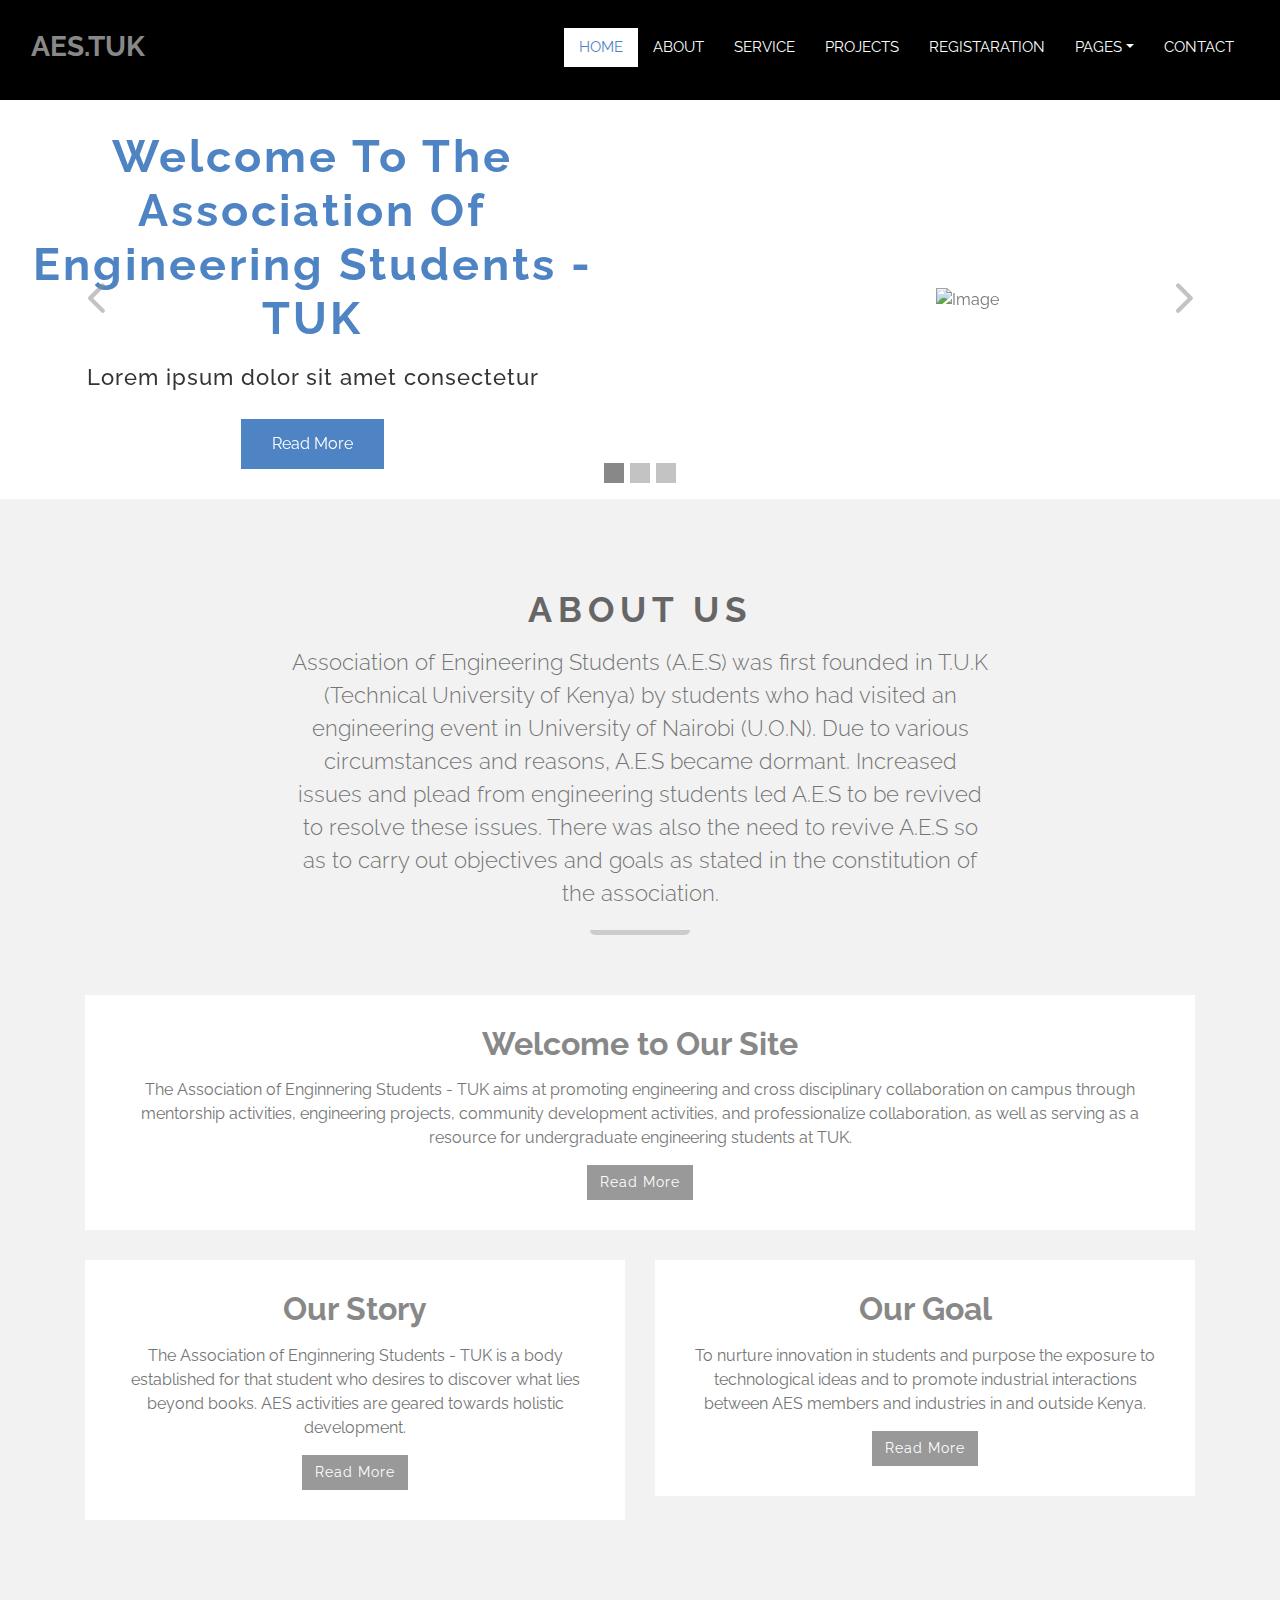
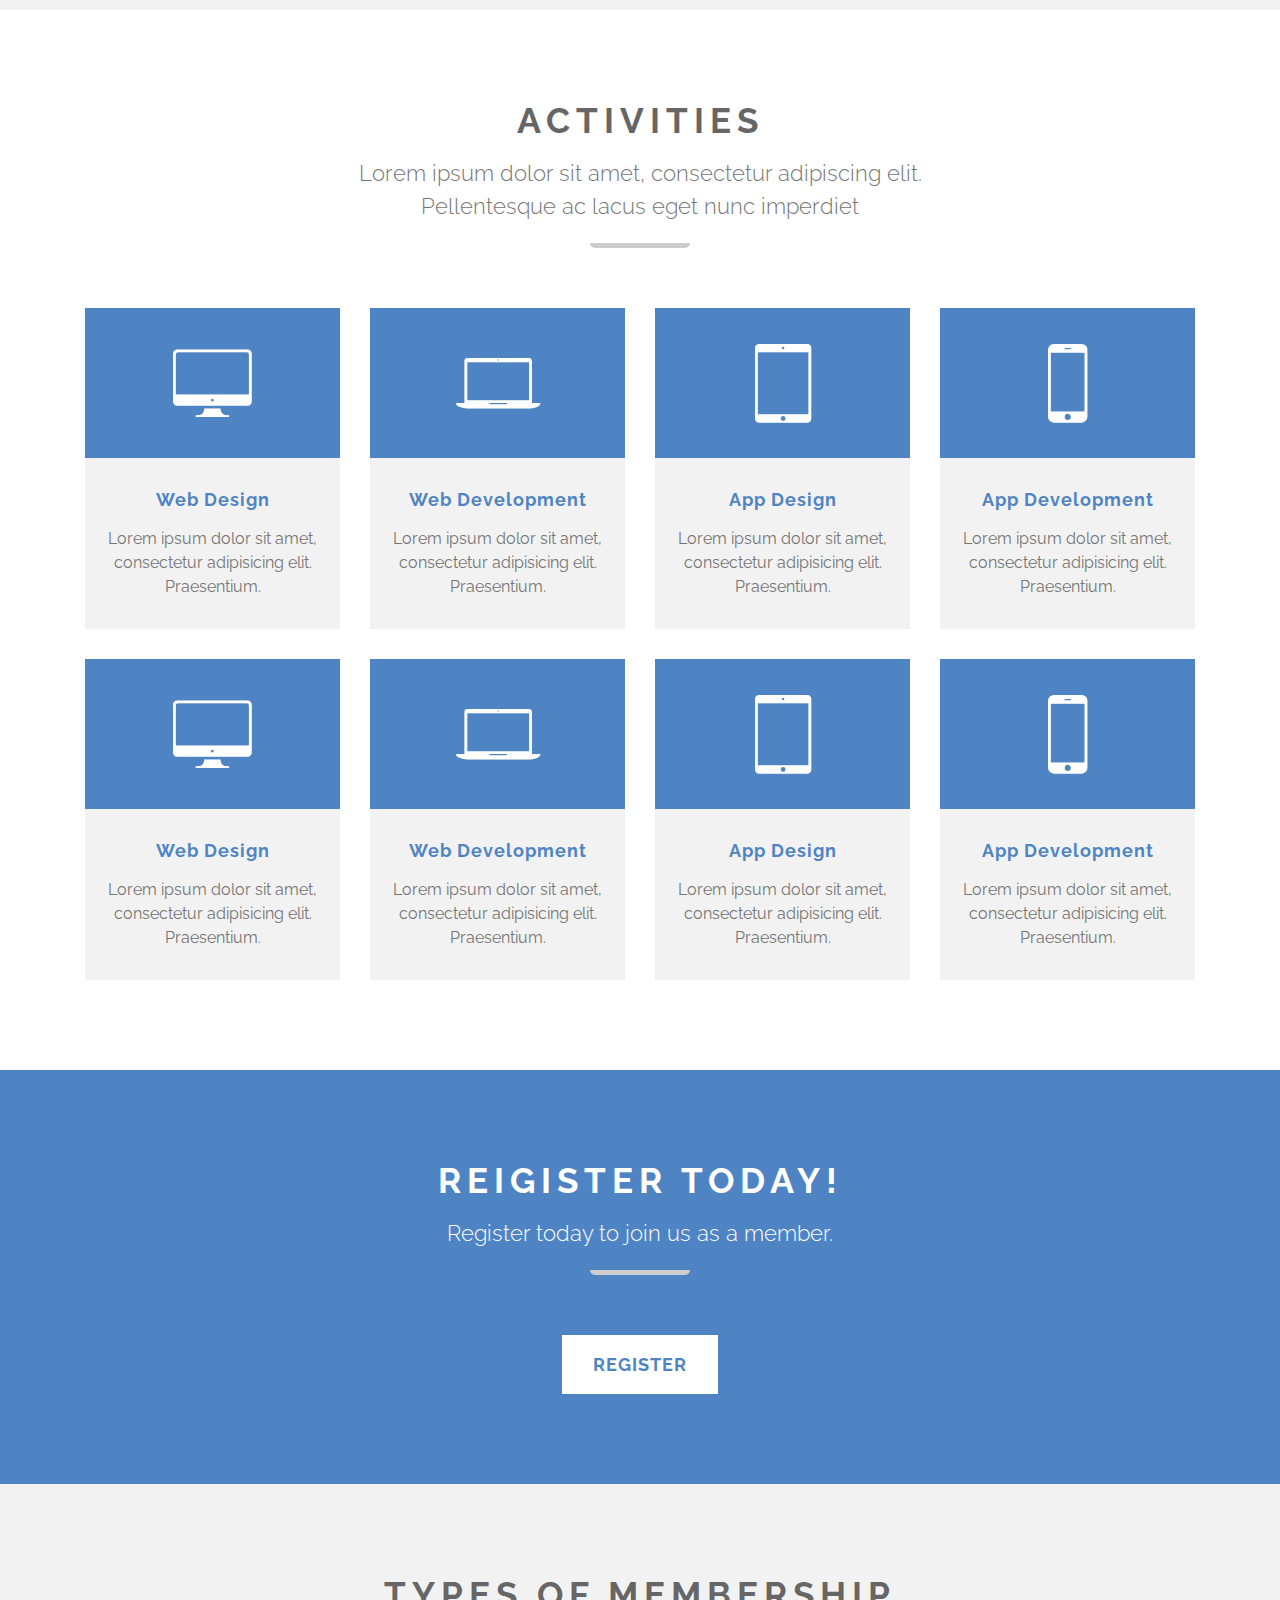
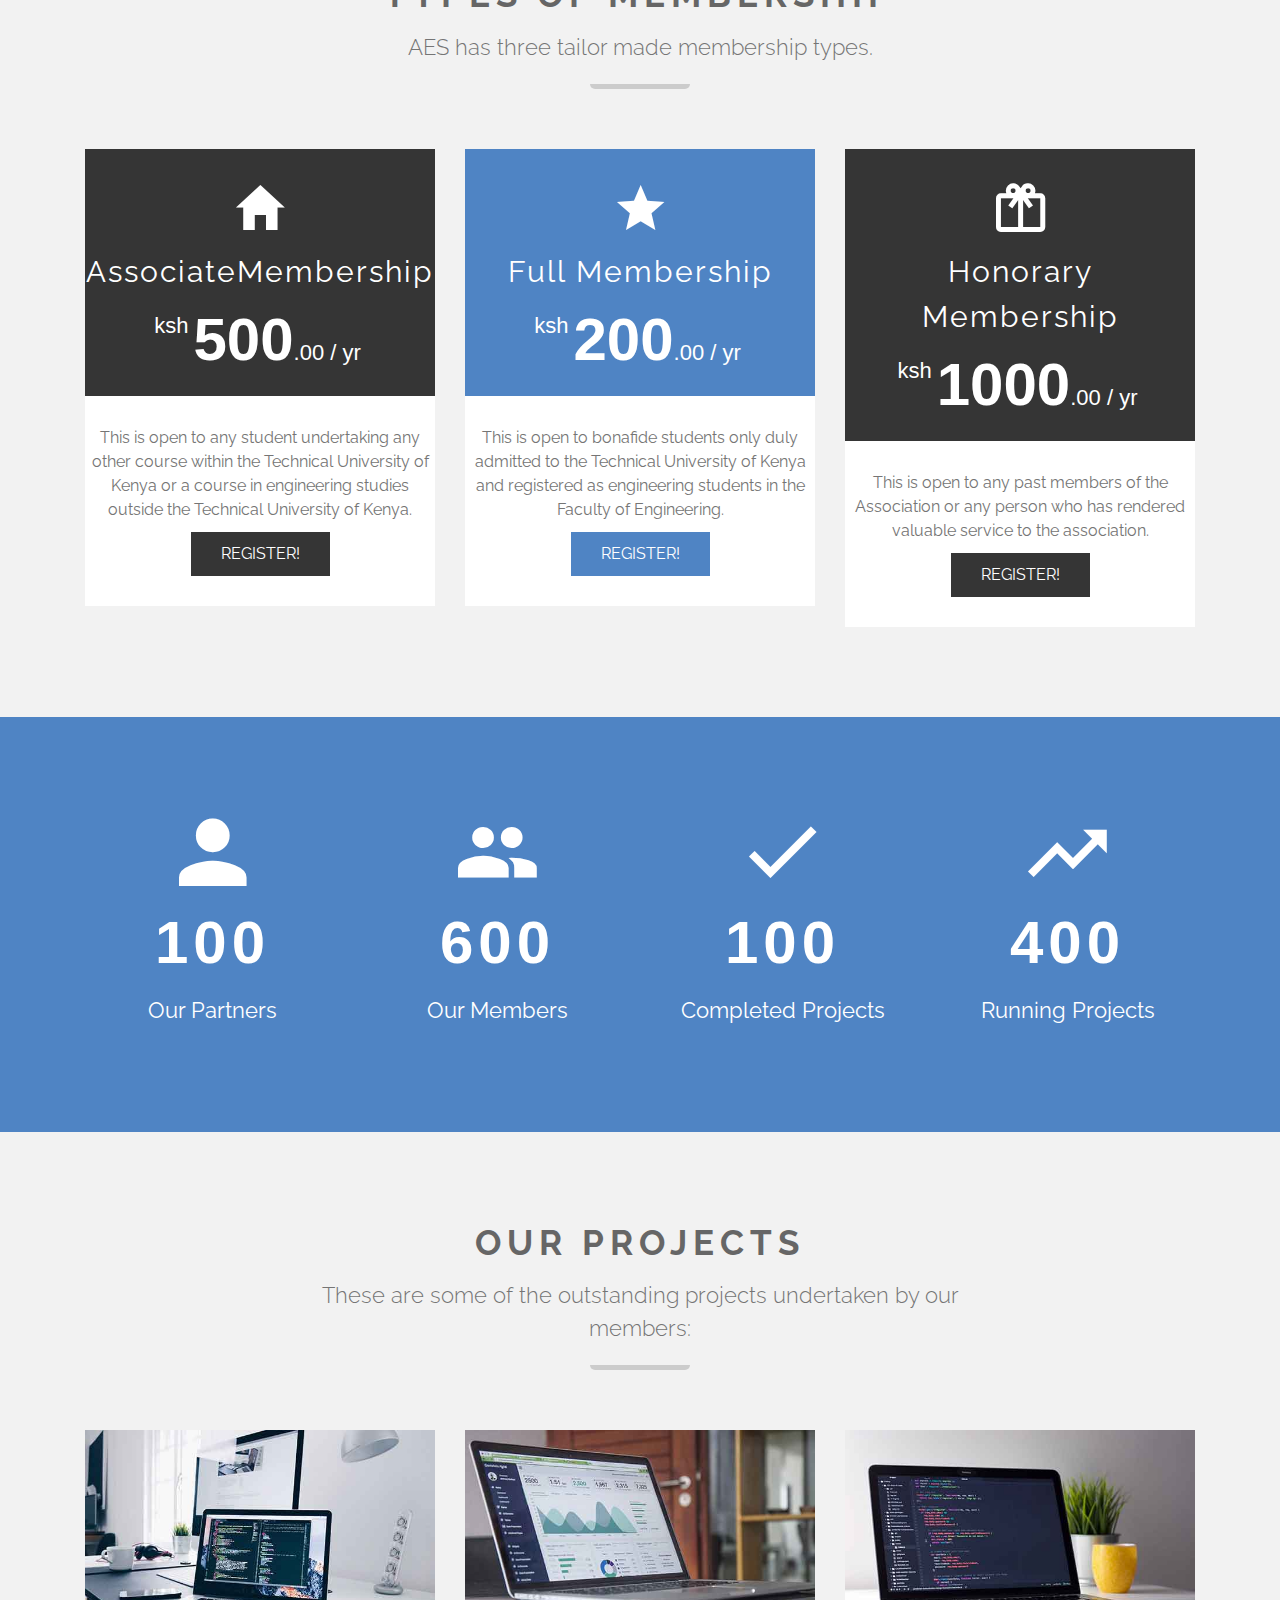
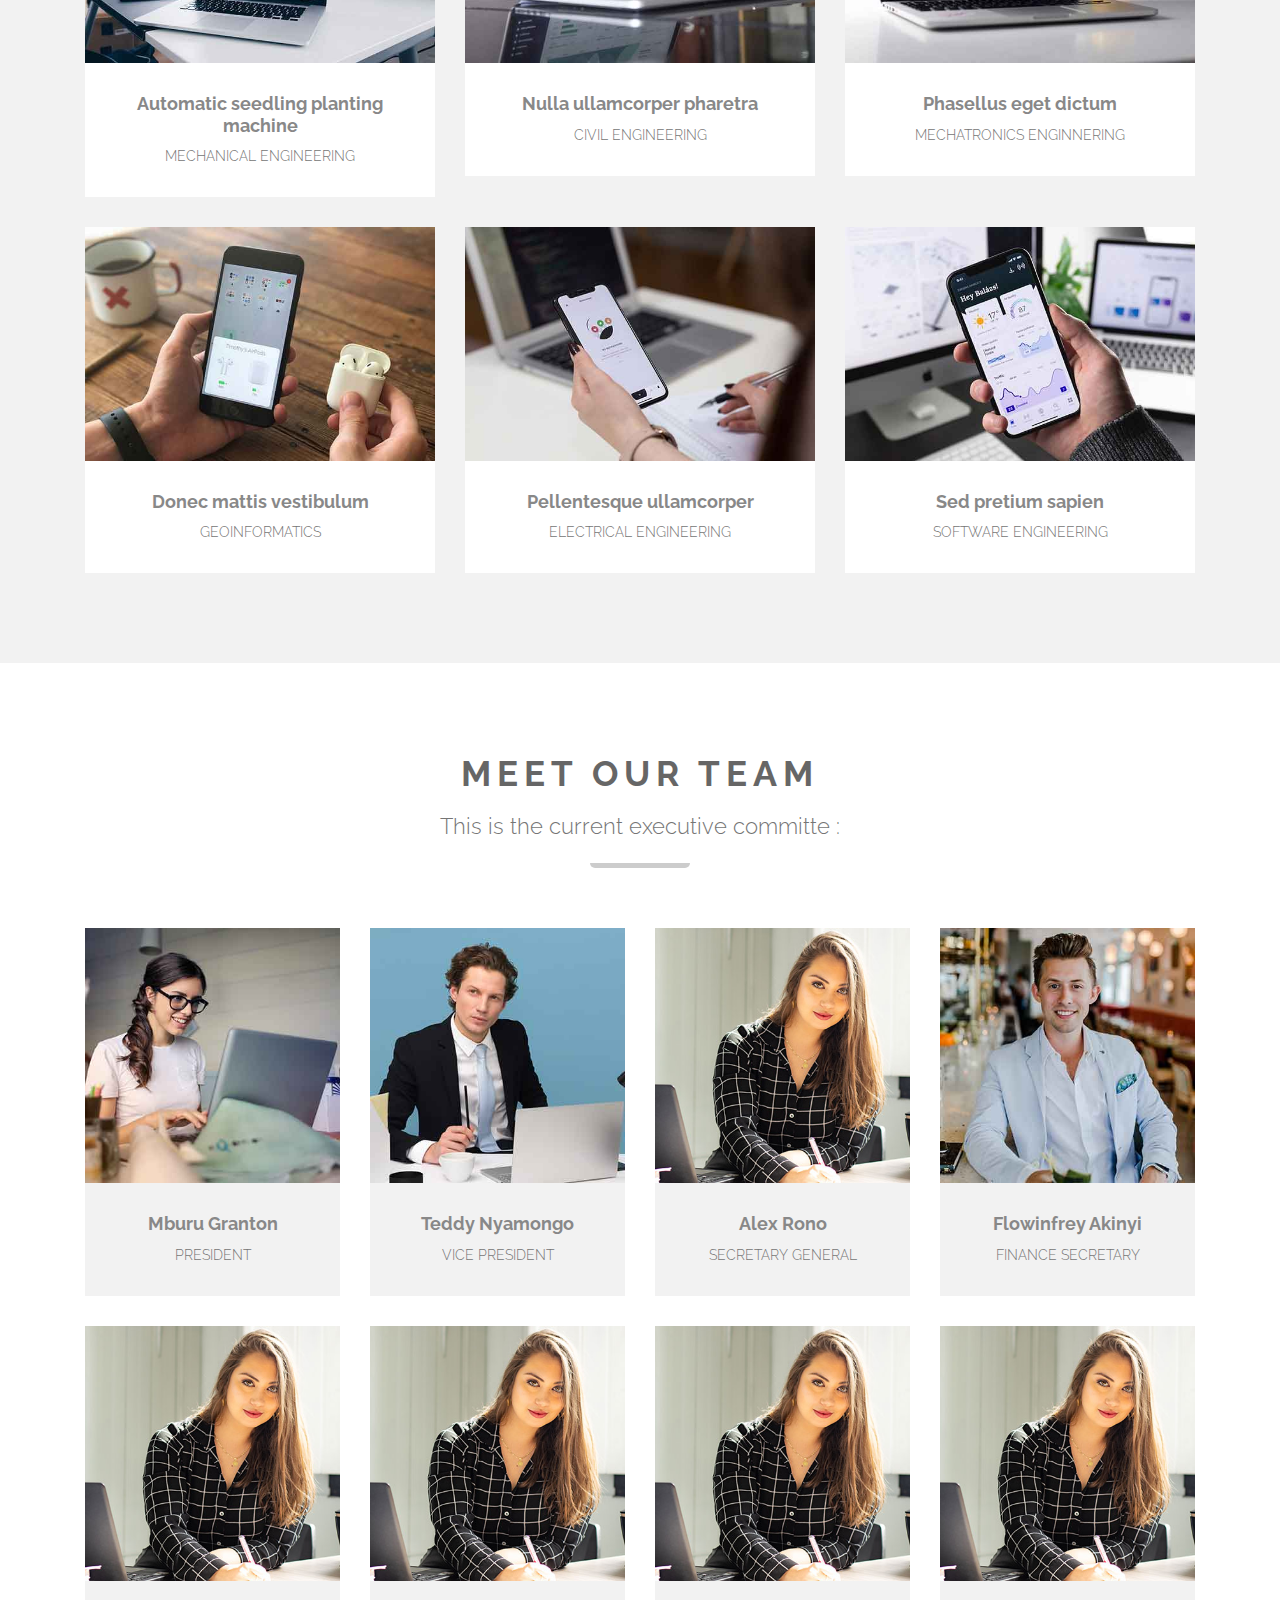
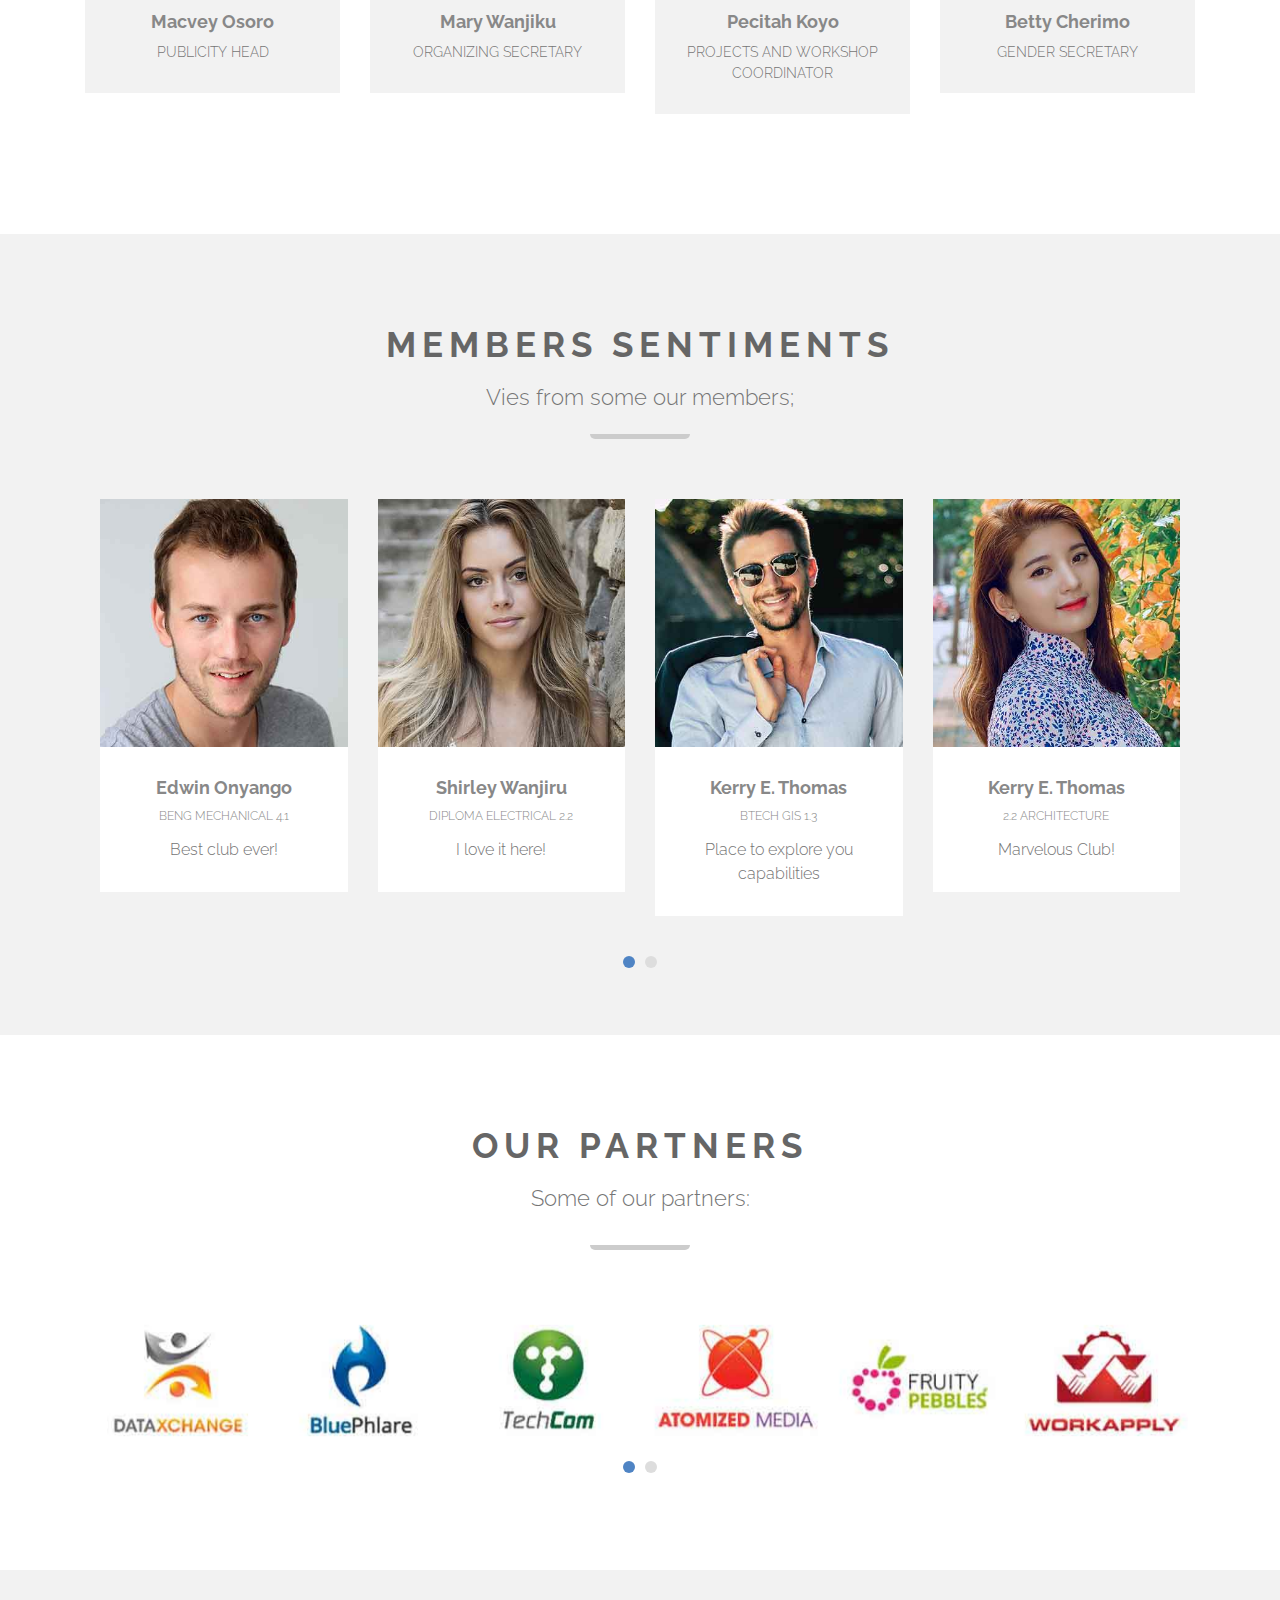
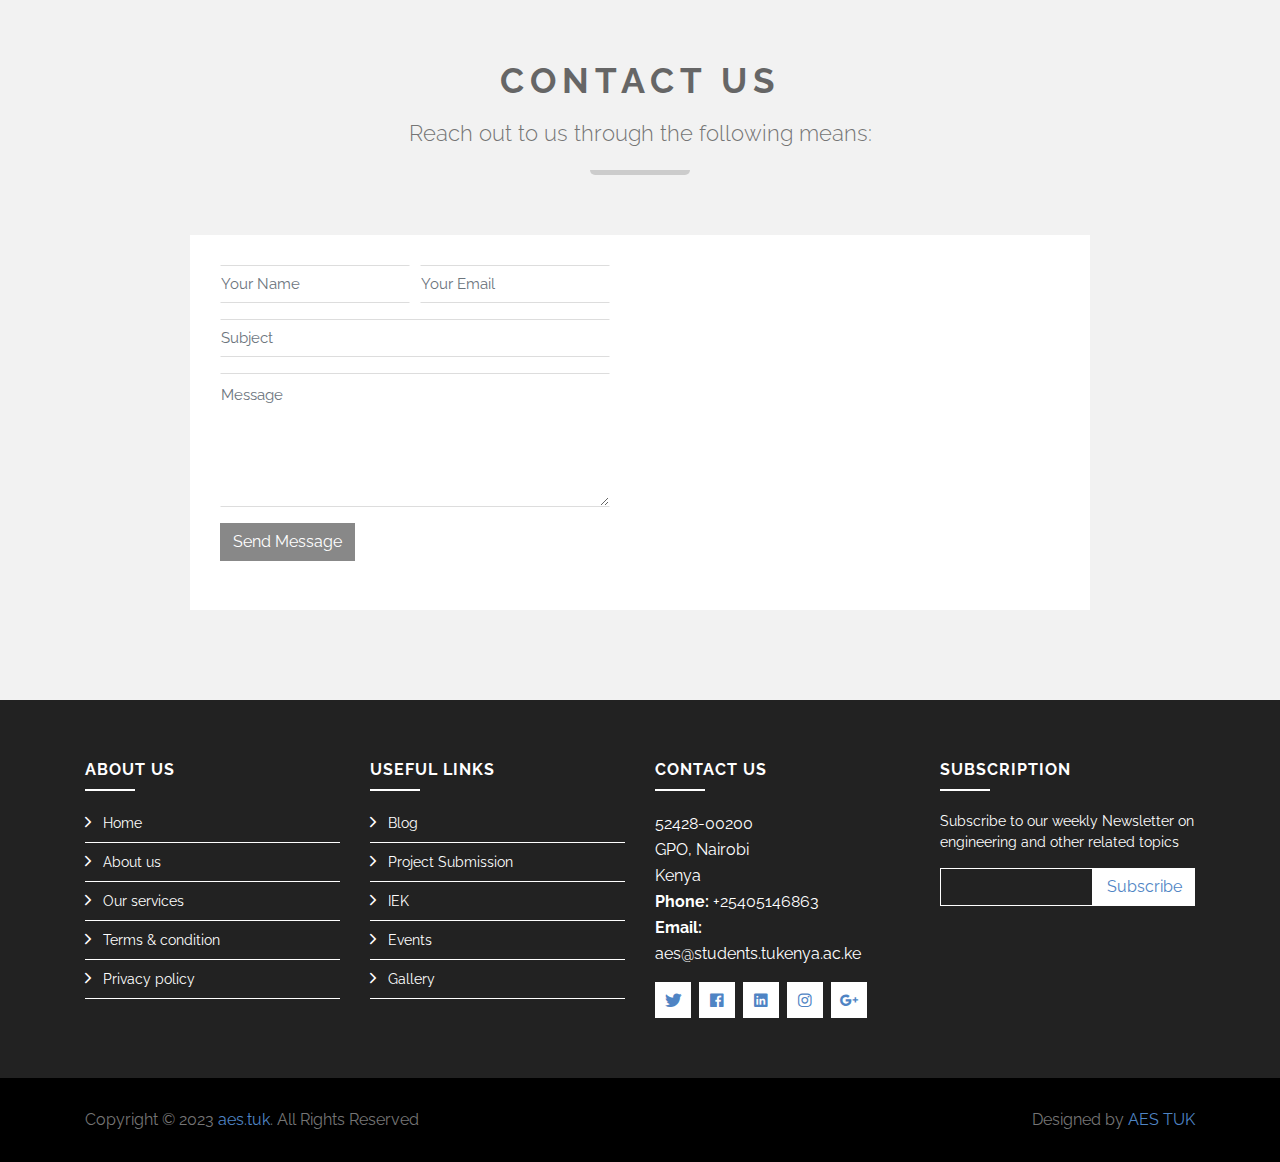
==== commit b1cc748b: "fixing about sections for index and about pages" ====
--- a/index.html
+++ b/index.html
@@ -3,7 +3,7 @@
 
 <head>
     <meta charset="utf-8">
-    <title> AES.TUK </title>
+    <title>AES.TUK</title>
     <meta content="width=device-width, initial-scale=1.0" name="viewport">
     <meta content="Association of Engineering - TUK" name="keywords">
     <meta content="AES.TUK" name="description">
@@ -23,6 +23,16 @@
     <!-- Main Stylesheet -->
     <link href="css/style.css" rel="stylesheet">
 </head>
+
+<style>
+    .about .about-content{
+        margin: auto;
+    }
+    .around{
+        background-color: white;
+        padding: 30px;
+    }
+</style>
 
 <body>
     <!-- Nav Start -->
@@ -31,7 +41,7 @@
             <nav class="navbar navbar-expand-md bg-dark navbar-dark">
                 <a href="index.html" class="navbar-brand">
                     <!-- <img src="img/logo.png" alt="Logo"> -->
-                    <div>AES.TUK</div>
+                    <h3 class="text mb-0">AES.TUK</h3>
                 </a>
                 <button type="button" class="navbar-toggler" data-toggle="collapse" data-target="#navbarCollapse">
                         <span class="navbar-toggler-icon"></span>
@@ -93,7 +103,7 @@
                     <div class="row align-items-center">
                         <div class="col-md-6">
                             <div class="carousel-content">
-                                <h2>Welcome to the Association of Enginnering Students - TUK</h2>
+                                <h2>Welcome to the Association of Engineering Students - TUK</h2>
                                 <p>Register Today!</p>
                                 <a class="btn" href="">Register</a>
                             </div>
@@ -109,7 +119,7 @@
                     <div class="row align-items-center">
                         <div class="col-md-6">
                             <div class="carousel-content">
-                                <h2>Welcome to the Association of Enginnering Students - TUK</h2>
+                                <h2>Welcome to the Association of Engineering Students - TUK</h2>
                                 <p>Lorem ipsum dolor sit amet consectetur</p>
                                 <a class="btn" href="">Read More</a>
                             </div>
@@ -134,7 +144,7 @@
     <!-- Header End-->
 
     <!-- About Start-->
-    <div class="about">
+    <div class="about text-center">
         <div class="container">
             <div class="section-header">
                 <h2>About Us</h2>
@@ -144,14 +154,14 @@
                 </p>
             </div>
 
-            <div class="row align-items-center">
+            <div class="row">
                 <div class="col-md-12">
-                    <div class="about-img">
+                    <!--<div class="about-img">
                         <img src="img/about.jpg" alt="" class="img-fluid">
-                    </div>
-                    <div class="about-content">
-                        <h2>Welcome to Our Site</h2>
-                        <p>
+                    </div>-->
+                    <div class="around">
+                        <h2 class="text">Welcome to Our Site</h2>
+                        <p class="text">
                             The Association of Enginnering Students - TUK aims at promoting engineering and cross disciplinary collaboration on campus through mentorship activities, engineering projects, community development activities, and professionalize collaboration, as well
                             as serving as a resource for undergraduate engineering students at TUK.
                         </p>
@@ -162,27 +172,25 @@
 
             <div class="row">
                 <div class="col-md-6">
-                    <div class="about-img">
+                    <!--<div class="about-img">
                         <img src="img/about-story.jpg" alt="" class="img-fluid">
-                    </div>
-                    <div class="about-content">
-                        <h2>Our Story</h2>
-                        <p>
+                    </div>-->
+                    <div class="around">
+                        <h2 class = "text">Our Story</h2>
+                        <p class="text">
                             The Association of Enginnering Students - TUK is a body established for that student who desires to discover what lies beyond books. AES activities are geared towards holistic development.
                         </p>
                         <a class="btn" href="#">Read More</a>
                     </div>
                 </div>
                 <div class="col-md-6">
-                    <div class="about-img">
+                    <!--<div class="about-img">
                         <img src="img/about-goal.jpg" alt="" class="img-fluid">
-                    </div>
-                    <div class="about-content">
-                        <h2>Our Goal</h2>
-                        <p>
+                    </div>-->
+                    <div class="around">
+                        <h2 class="text">Our Goal</h2>
+                        <p class="text">
                             To nurture innovation in students and purpose the exposure to technological ideas and to promote industrial interactions between AES members and industries in and outside Kenya.
-
-
                         </p>
                         <a class="btn" href="#">Read More</a>
                     </div>
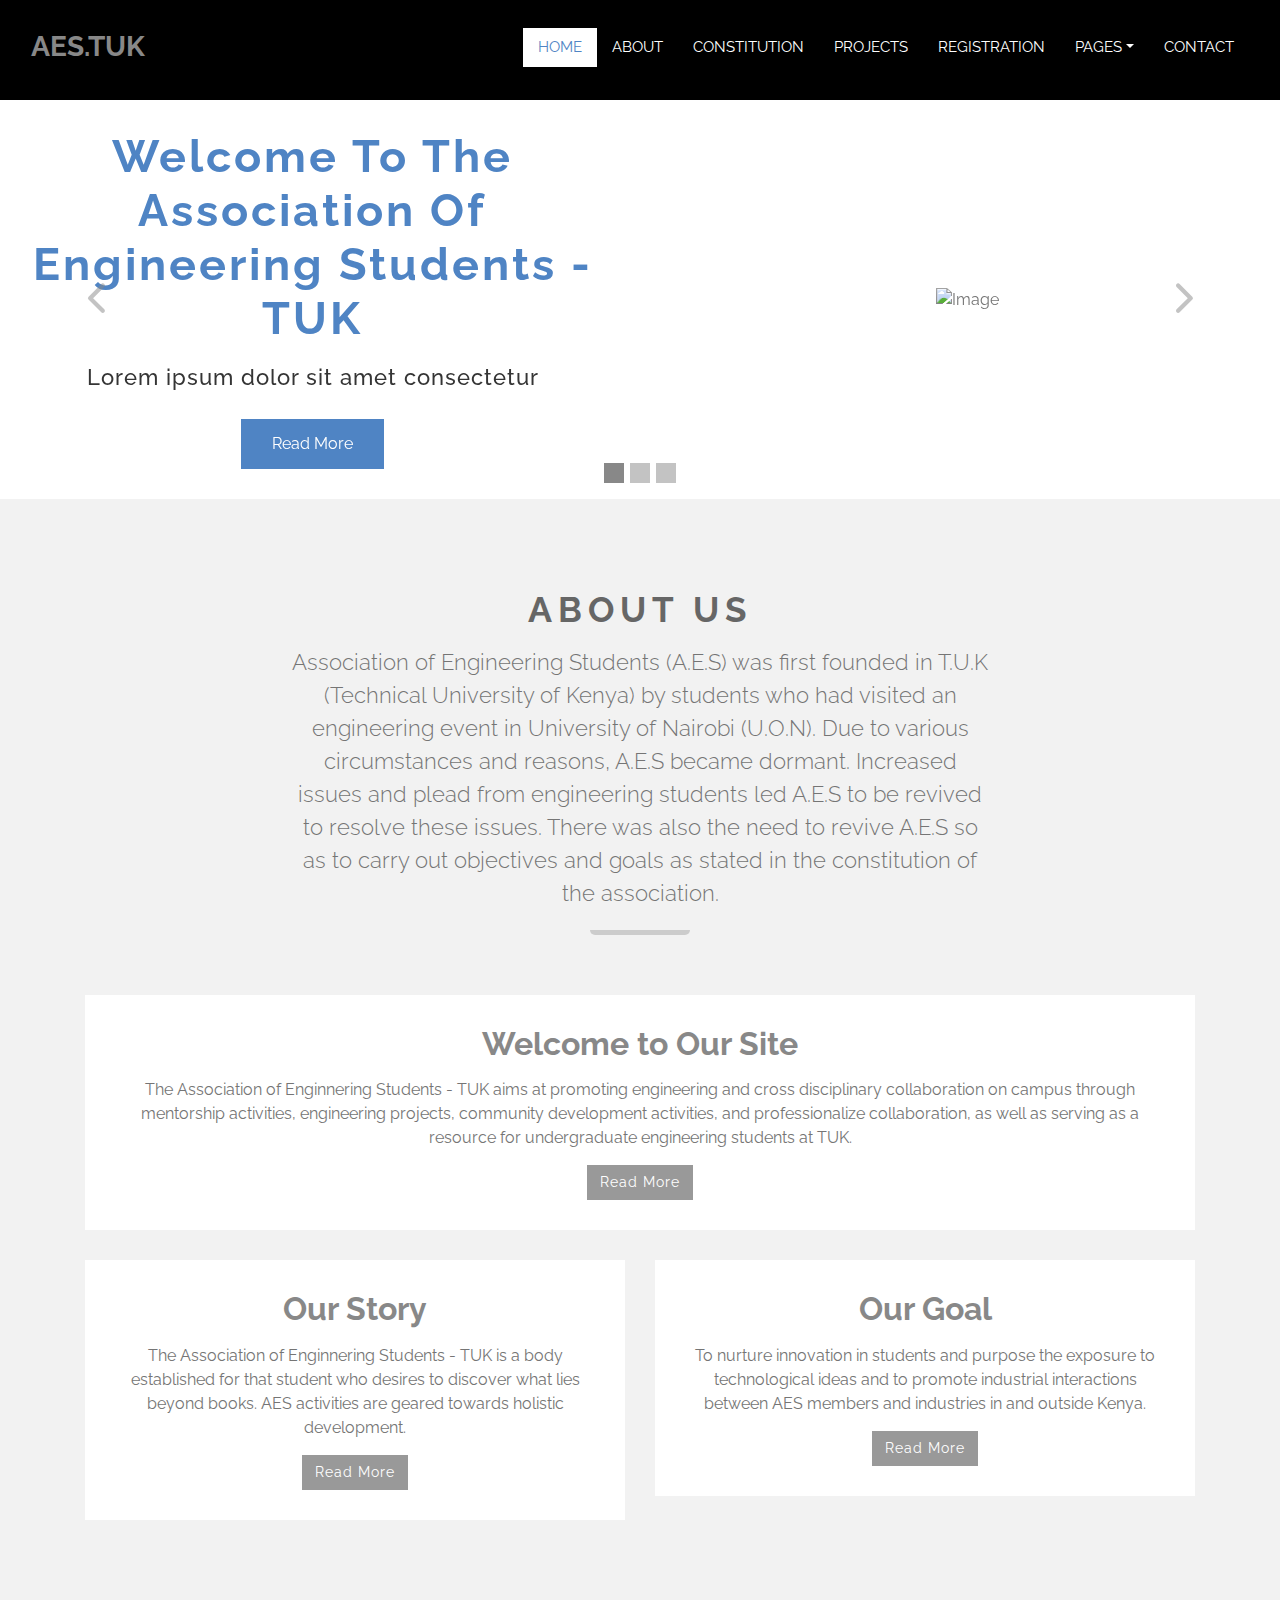
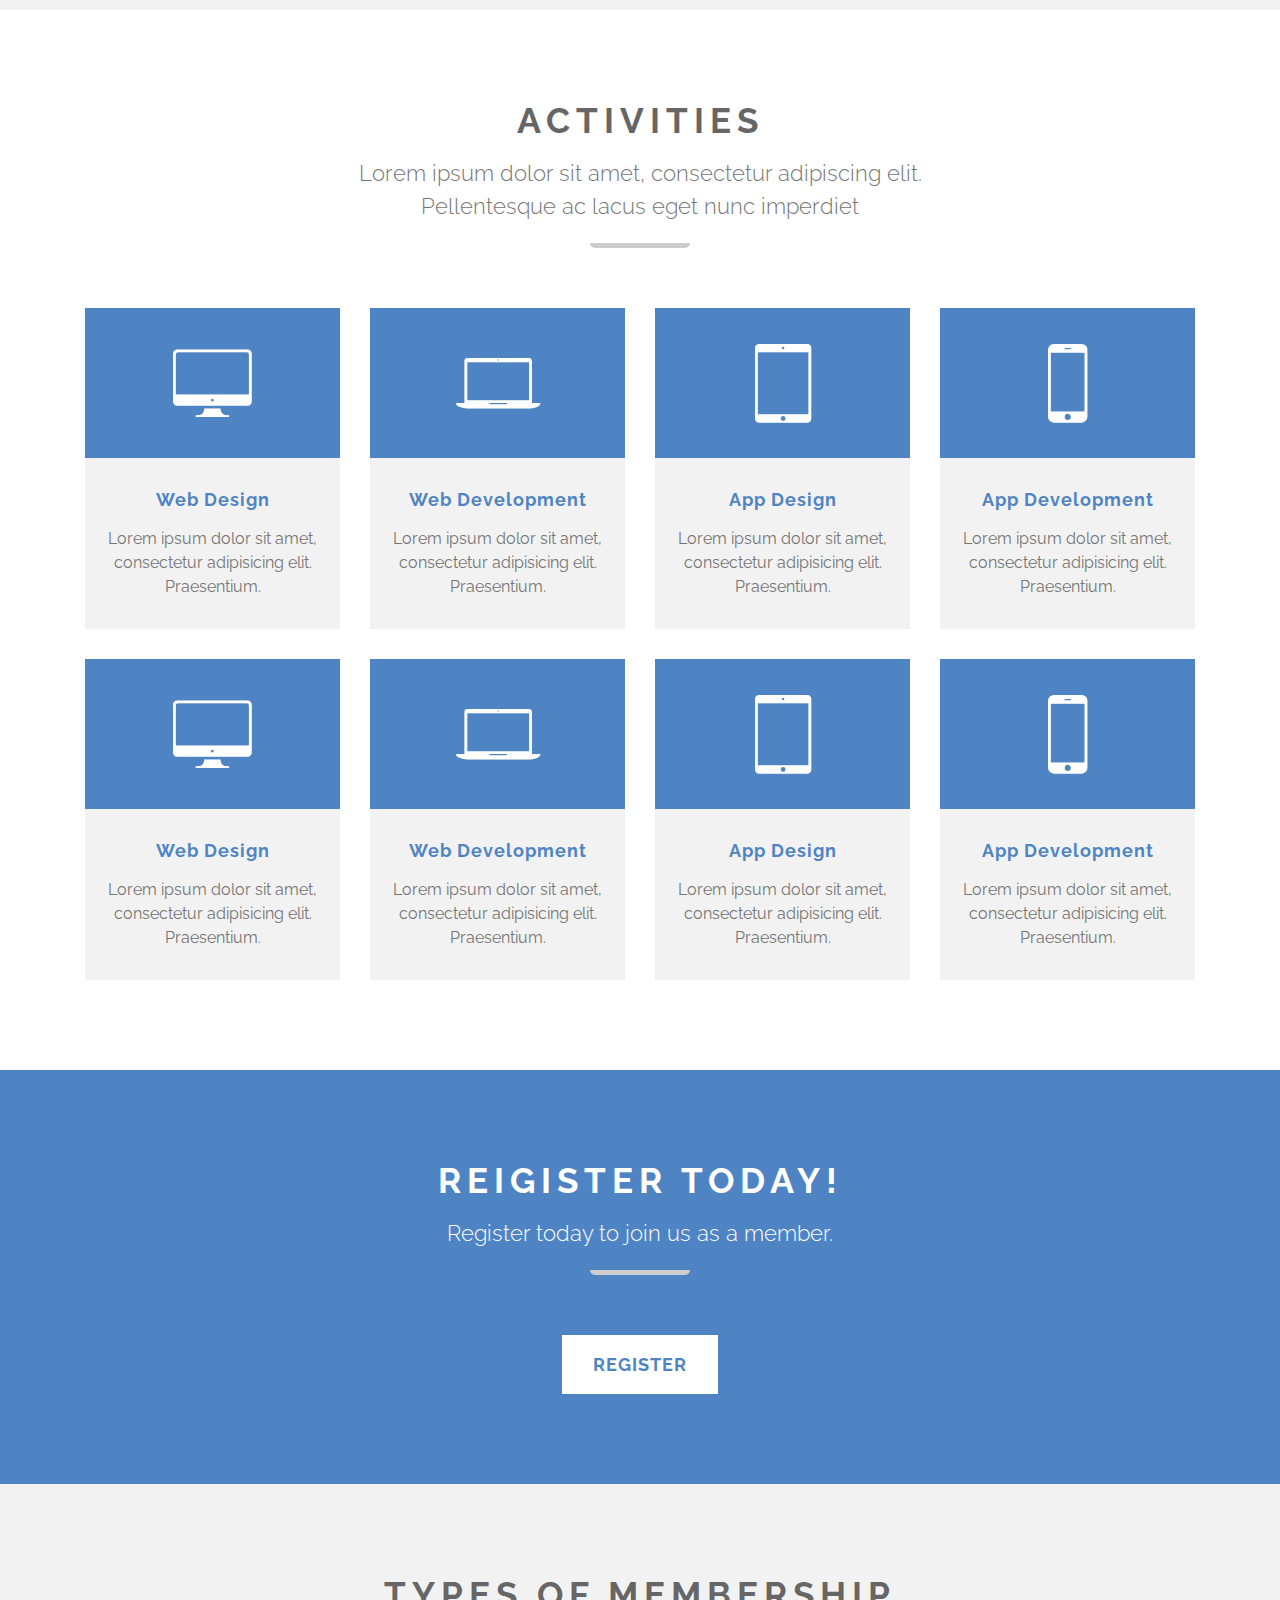
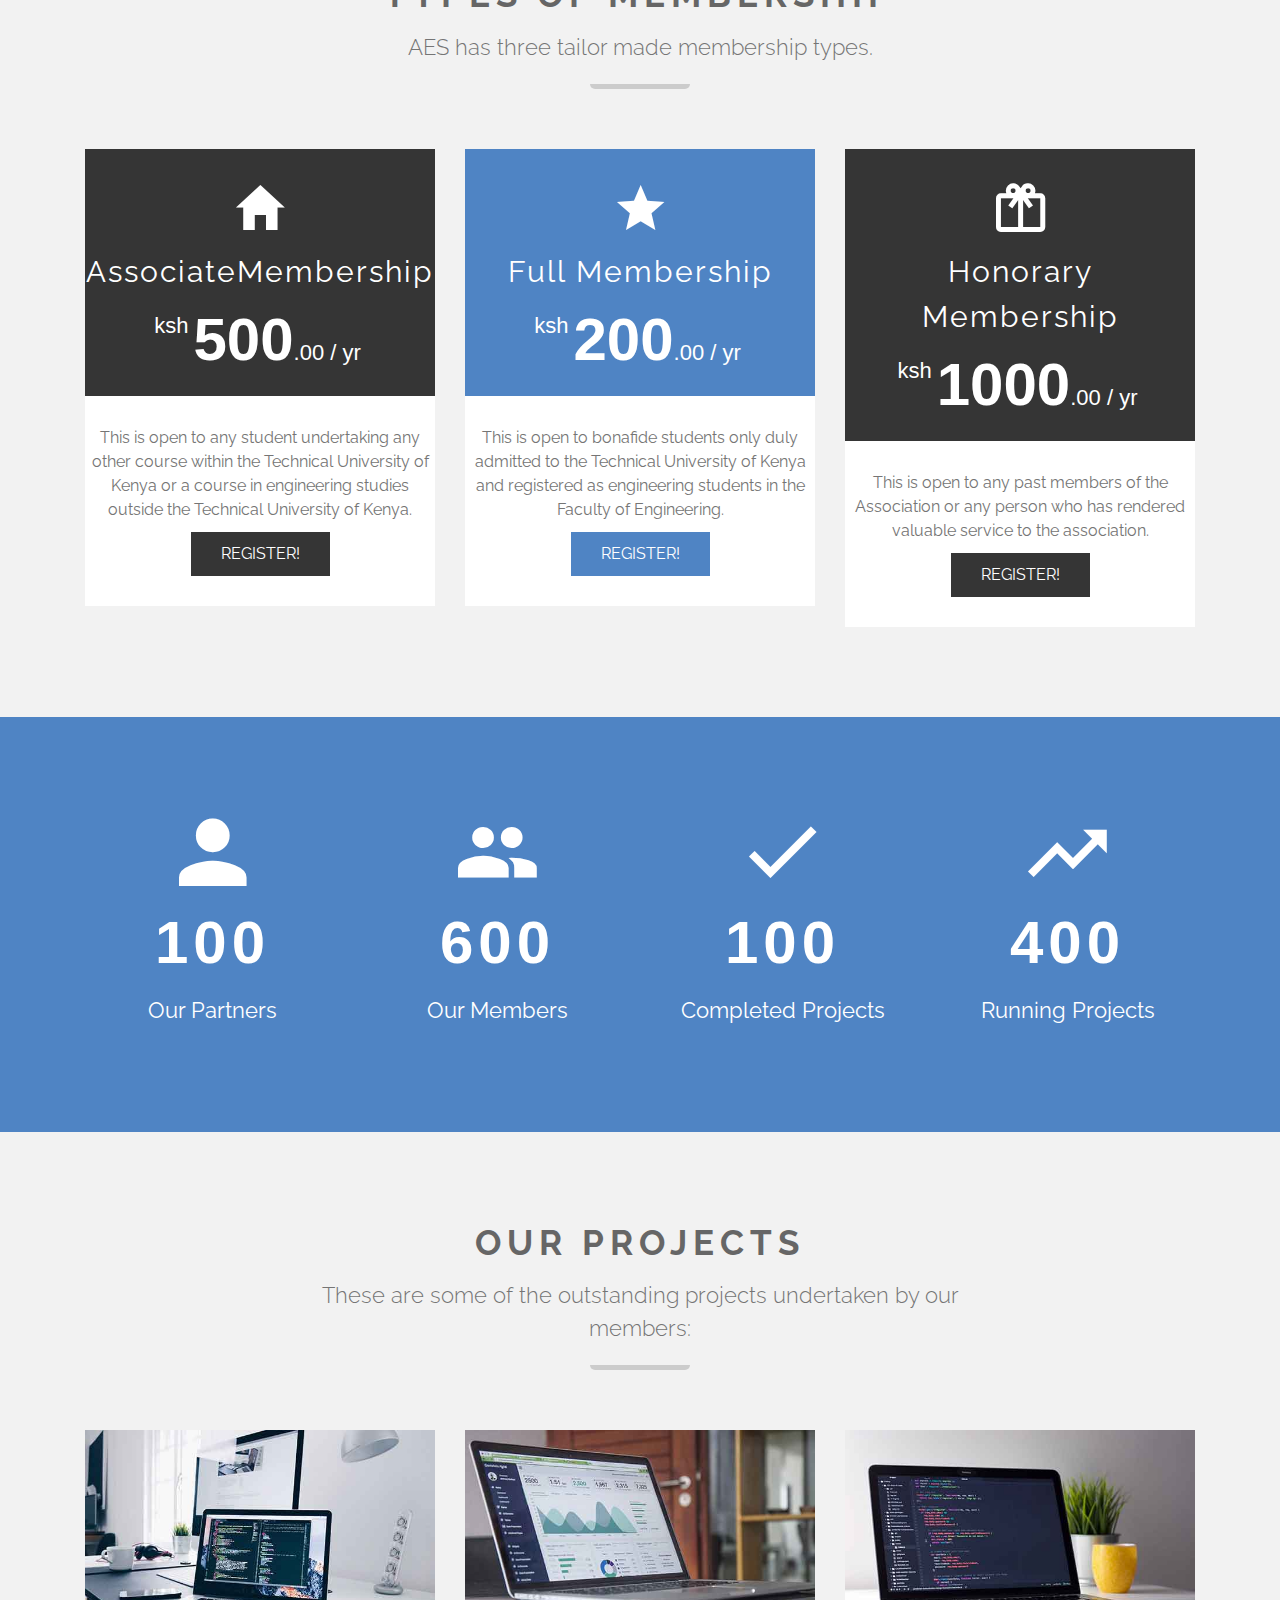
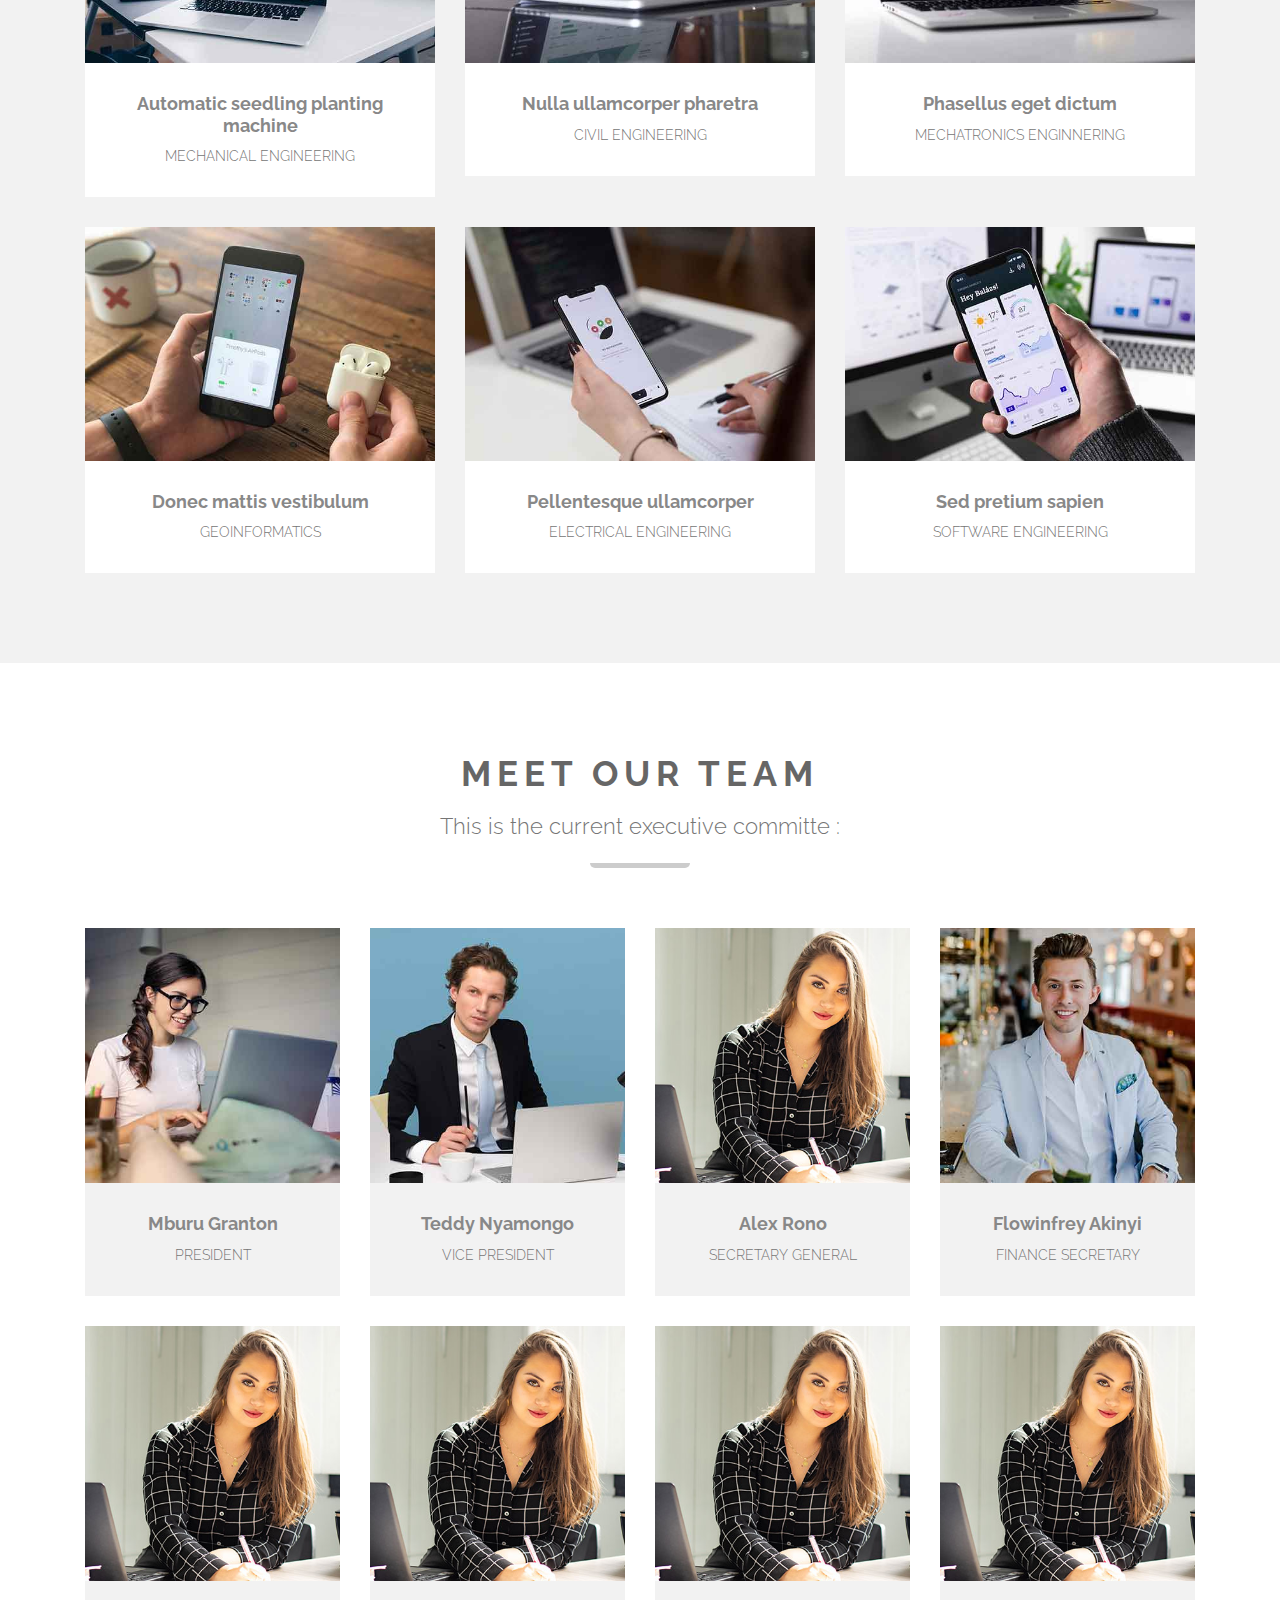
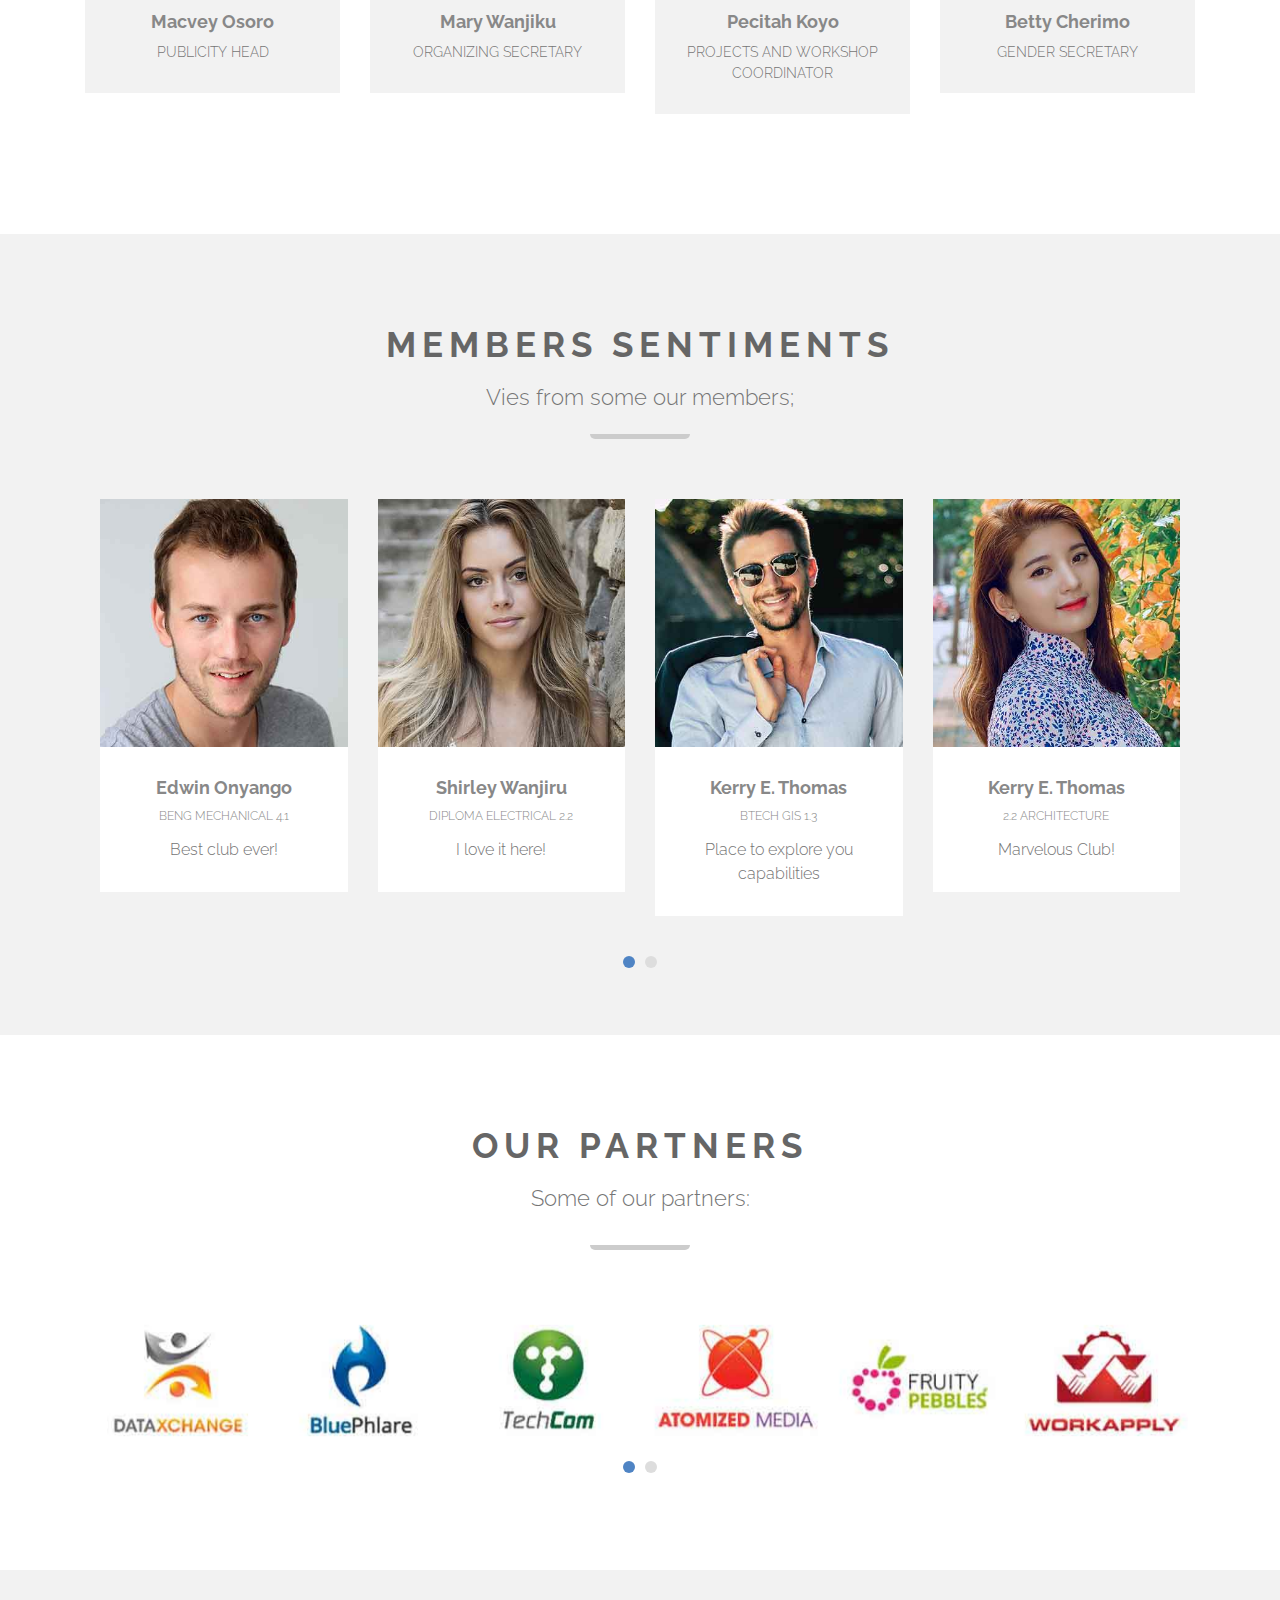
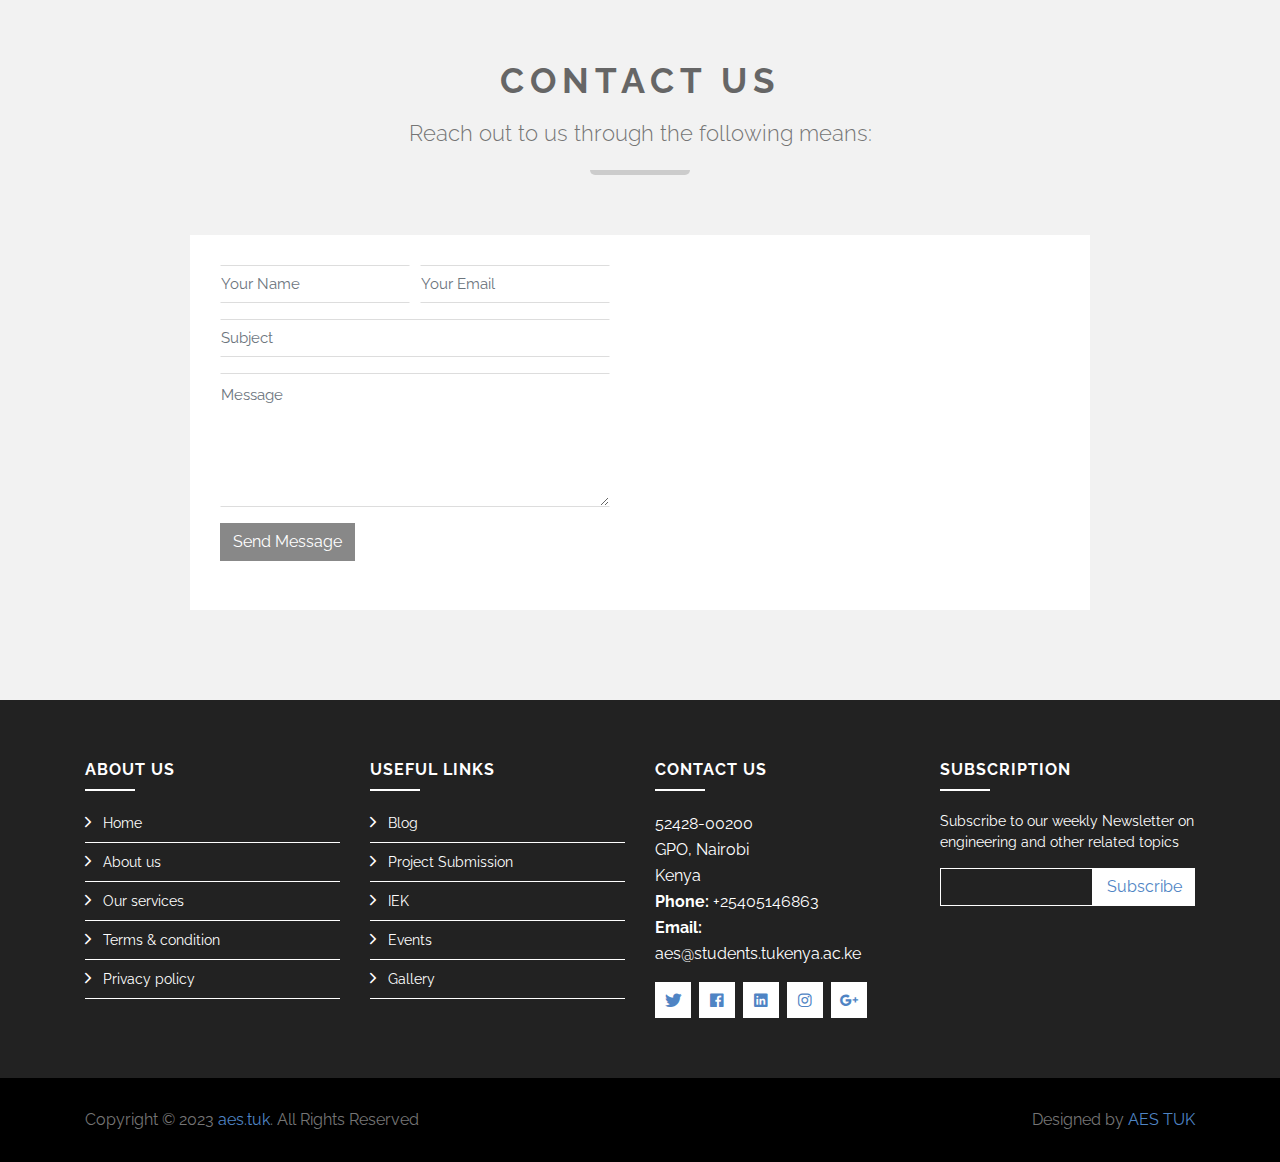
==== commit cfd58e36: "pending page changes (navbar and respective pages)" ====
--- a/index.html
+++ b/index.html
@@ -51,9 +51,9 @@
                     <div class="navbar-nav ml-auto">
                         <a href="index.html" class="nav-item nav-link active">Home</a>
                         <a href="about.html" class="nav-item nav-link">About</a>
-                        <a href="service.html" class="nav-item nav-link">Service</a>
-                        <a href="portfolio.html" class="nav-item nav-link">Projects</a>
-                        <a href="pricing.html" class="nav-item nav-link">Registaration</a>
+                        <a href="constitution.html" class="nav-item nav-link">Constitution</a>
+                        <a href="projects.html" class="nav-item nav-link">Projects</a>
+                        <a href="pricing.html" class="nav-item nav-link">Registration</a>
                         <div class="nav-item dropdown">
                             <a href="#" class="nav-link dropdown-toggle" data-toggle="dropdown">Pages</a>
                             <div class="dropdown-menu">
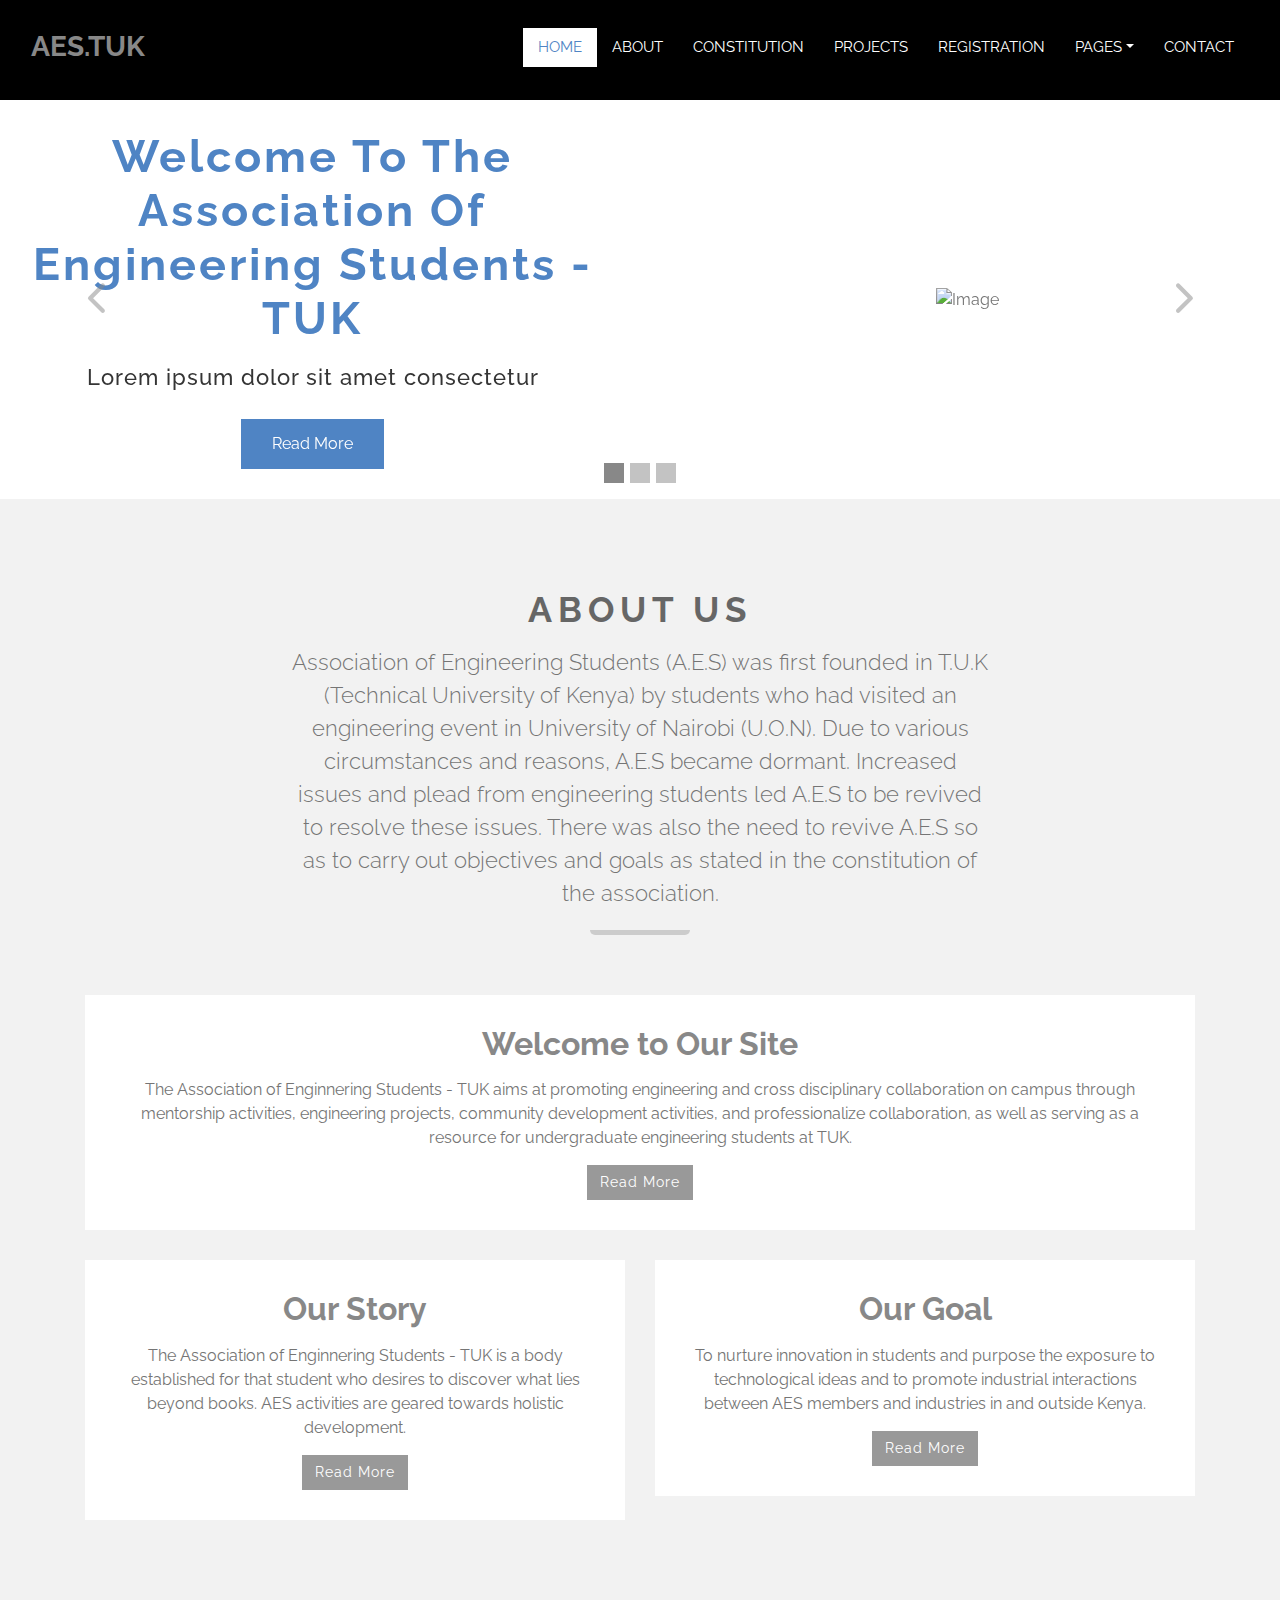
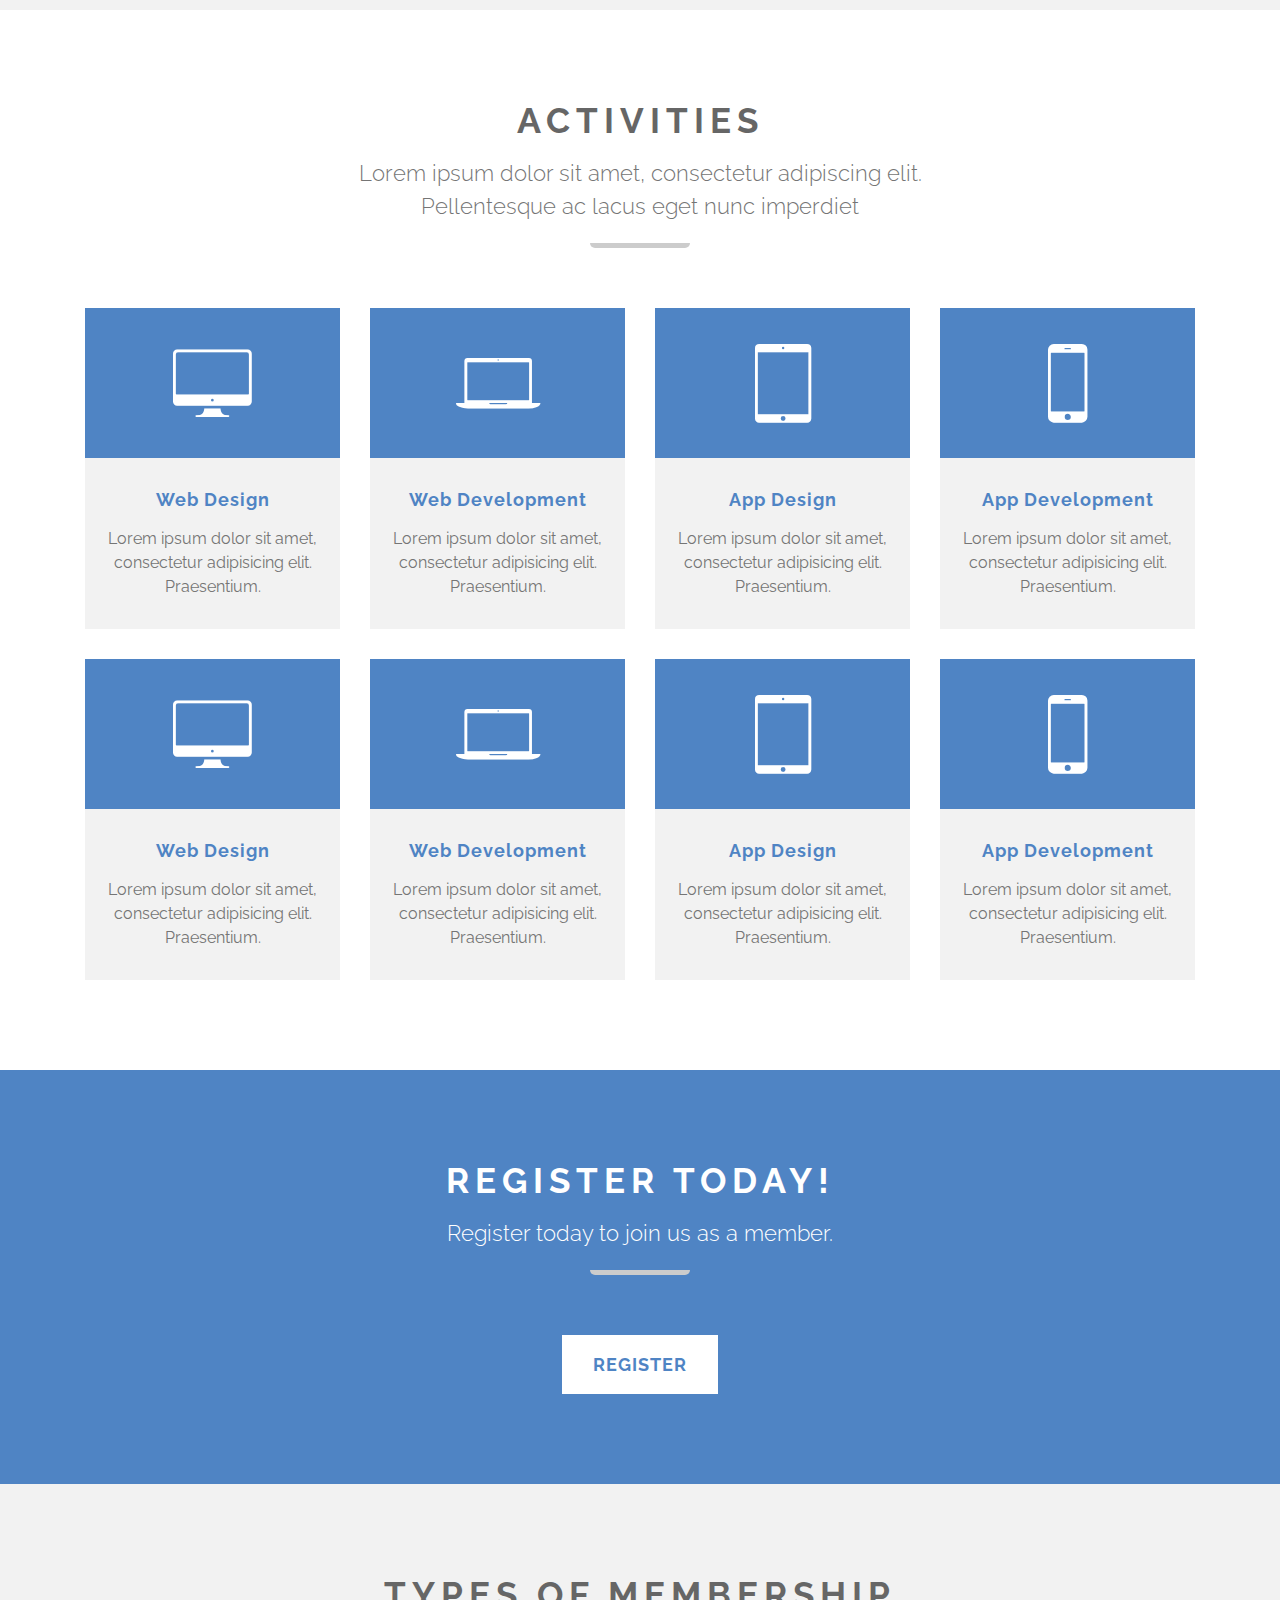
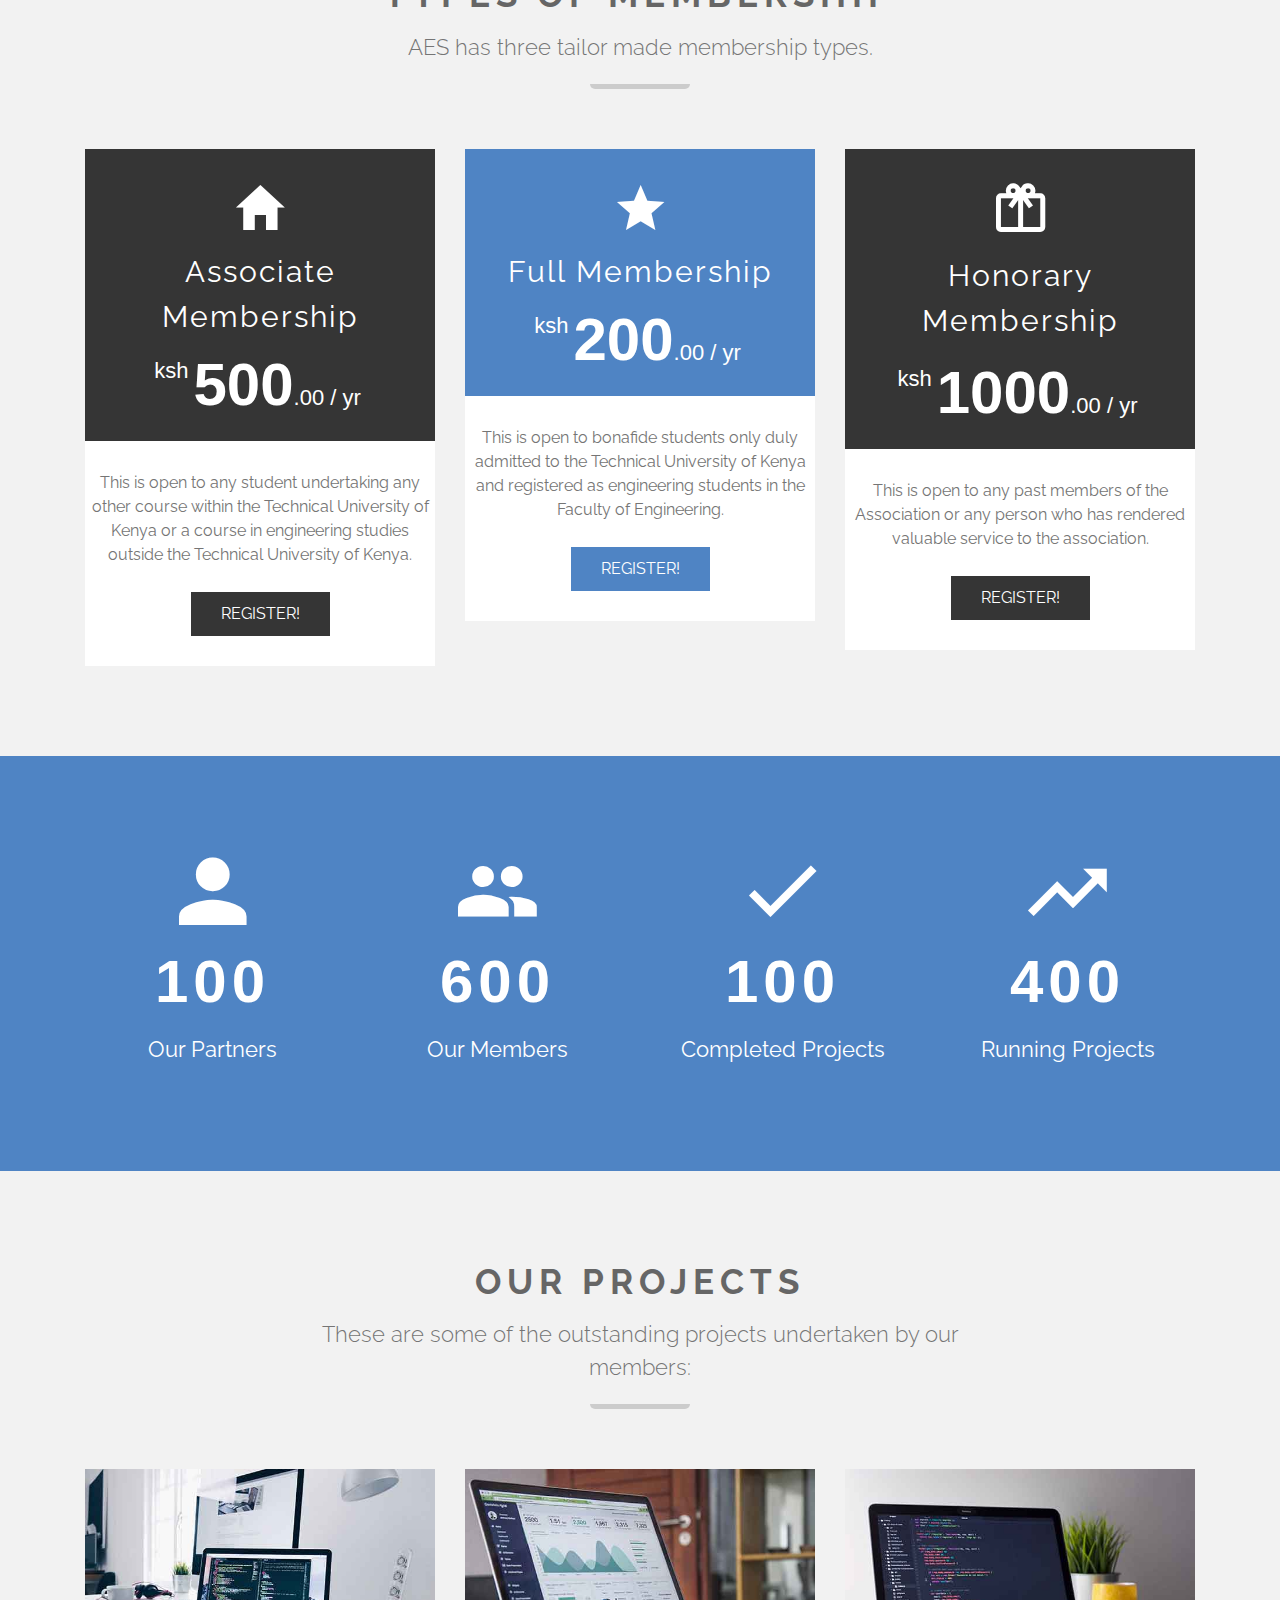
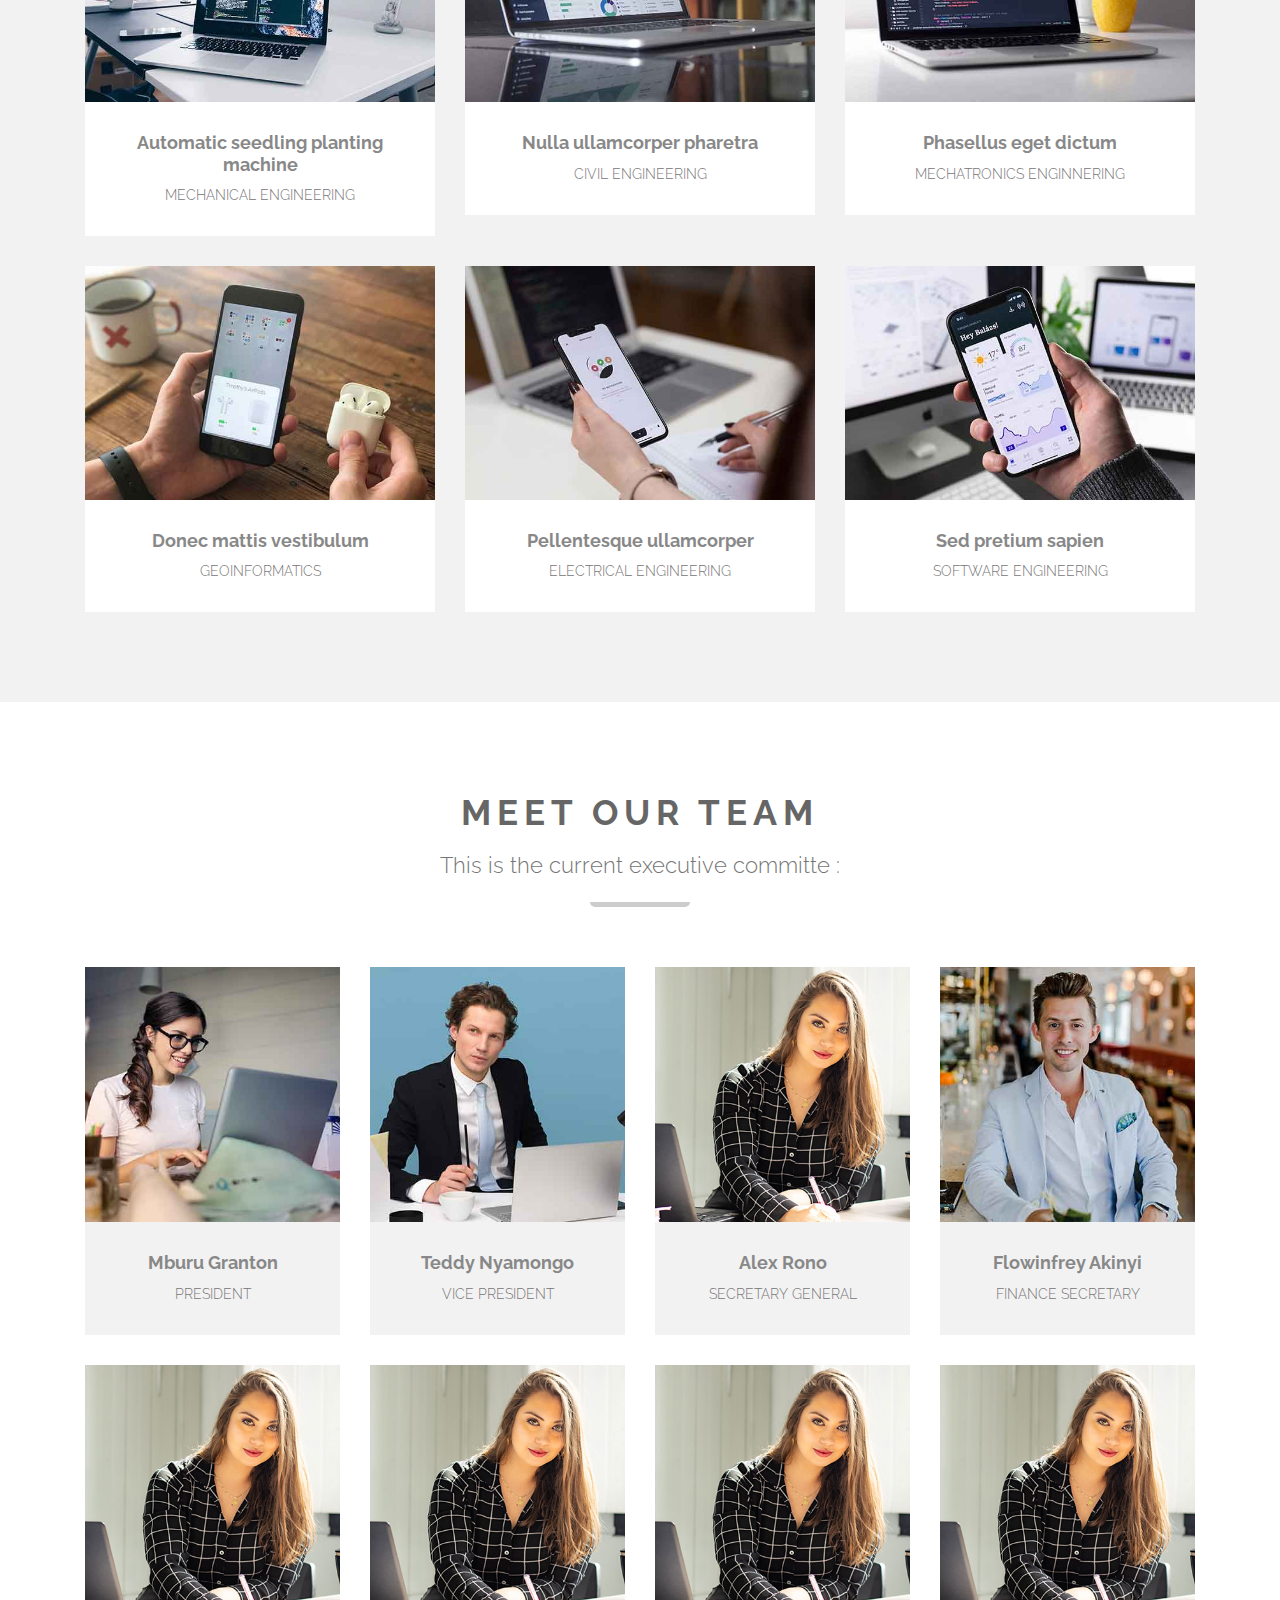
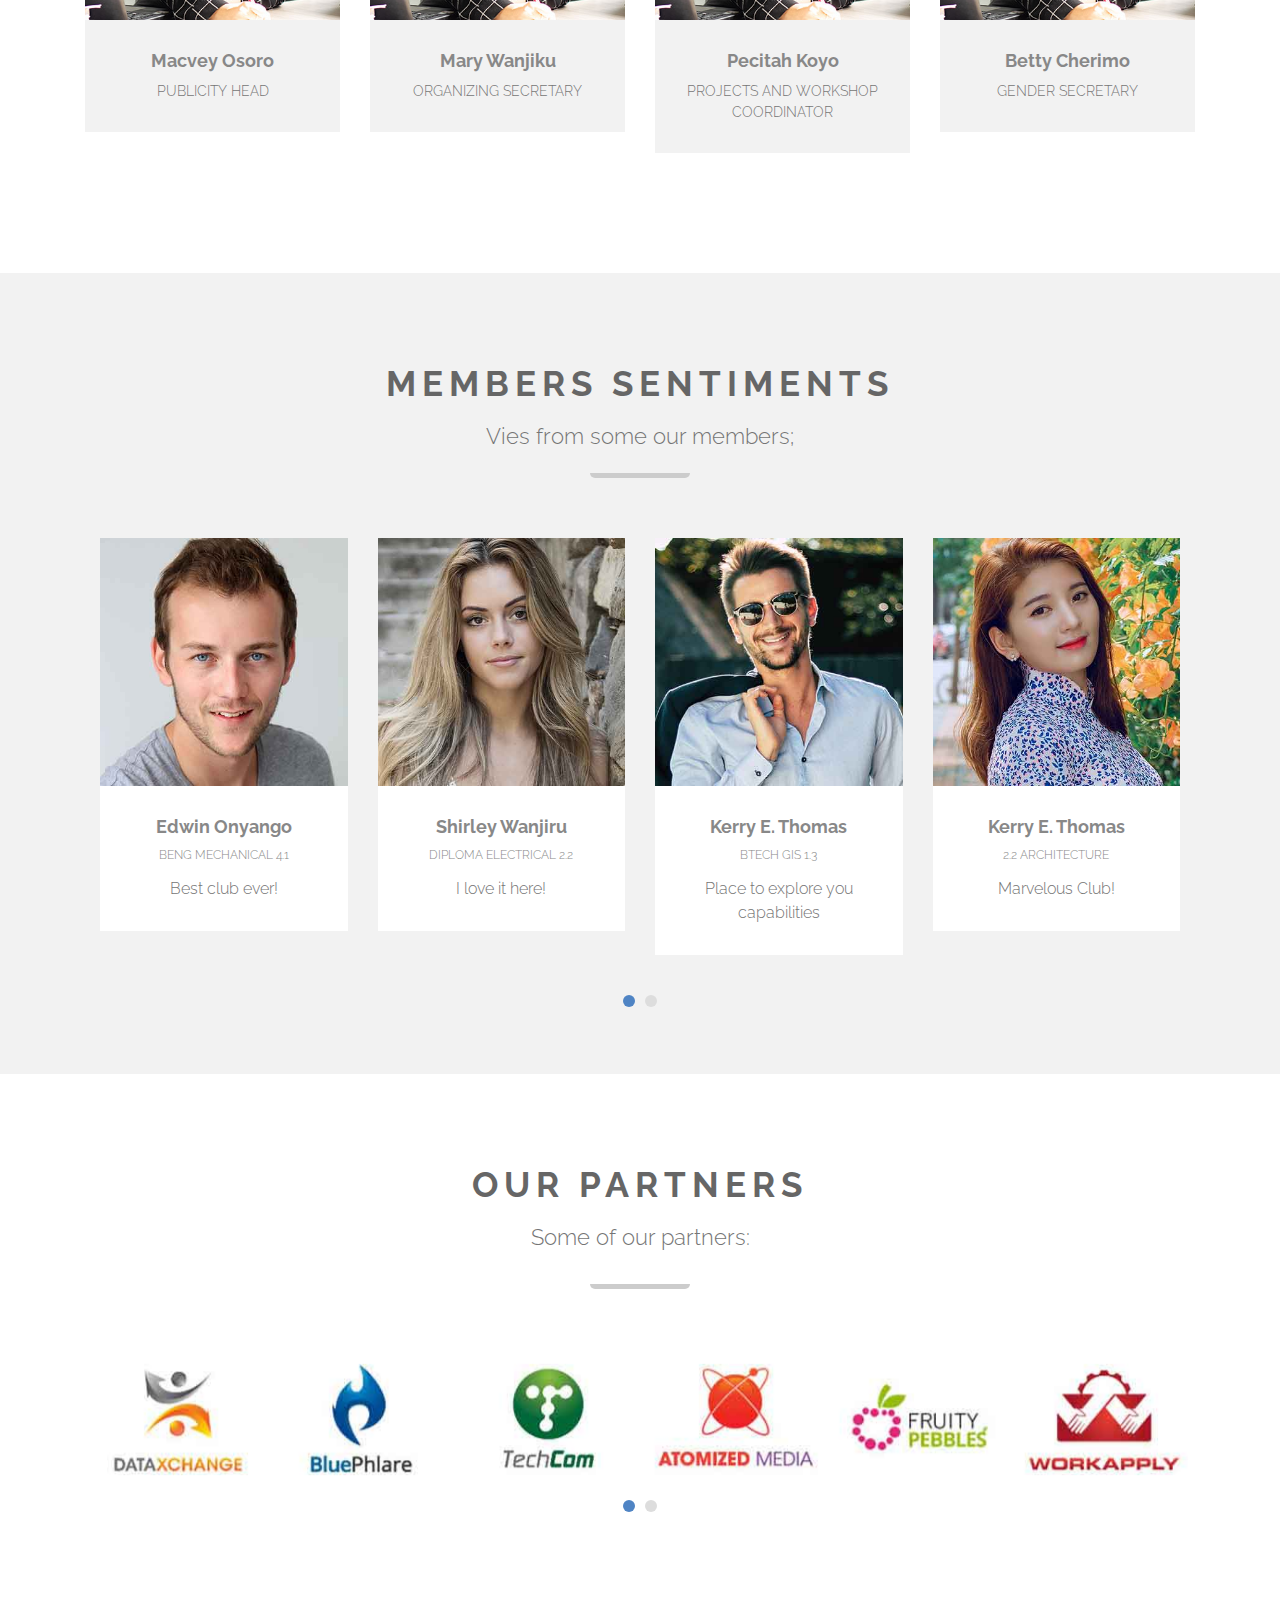
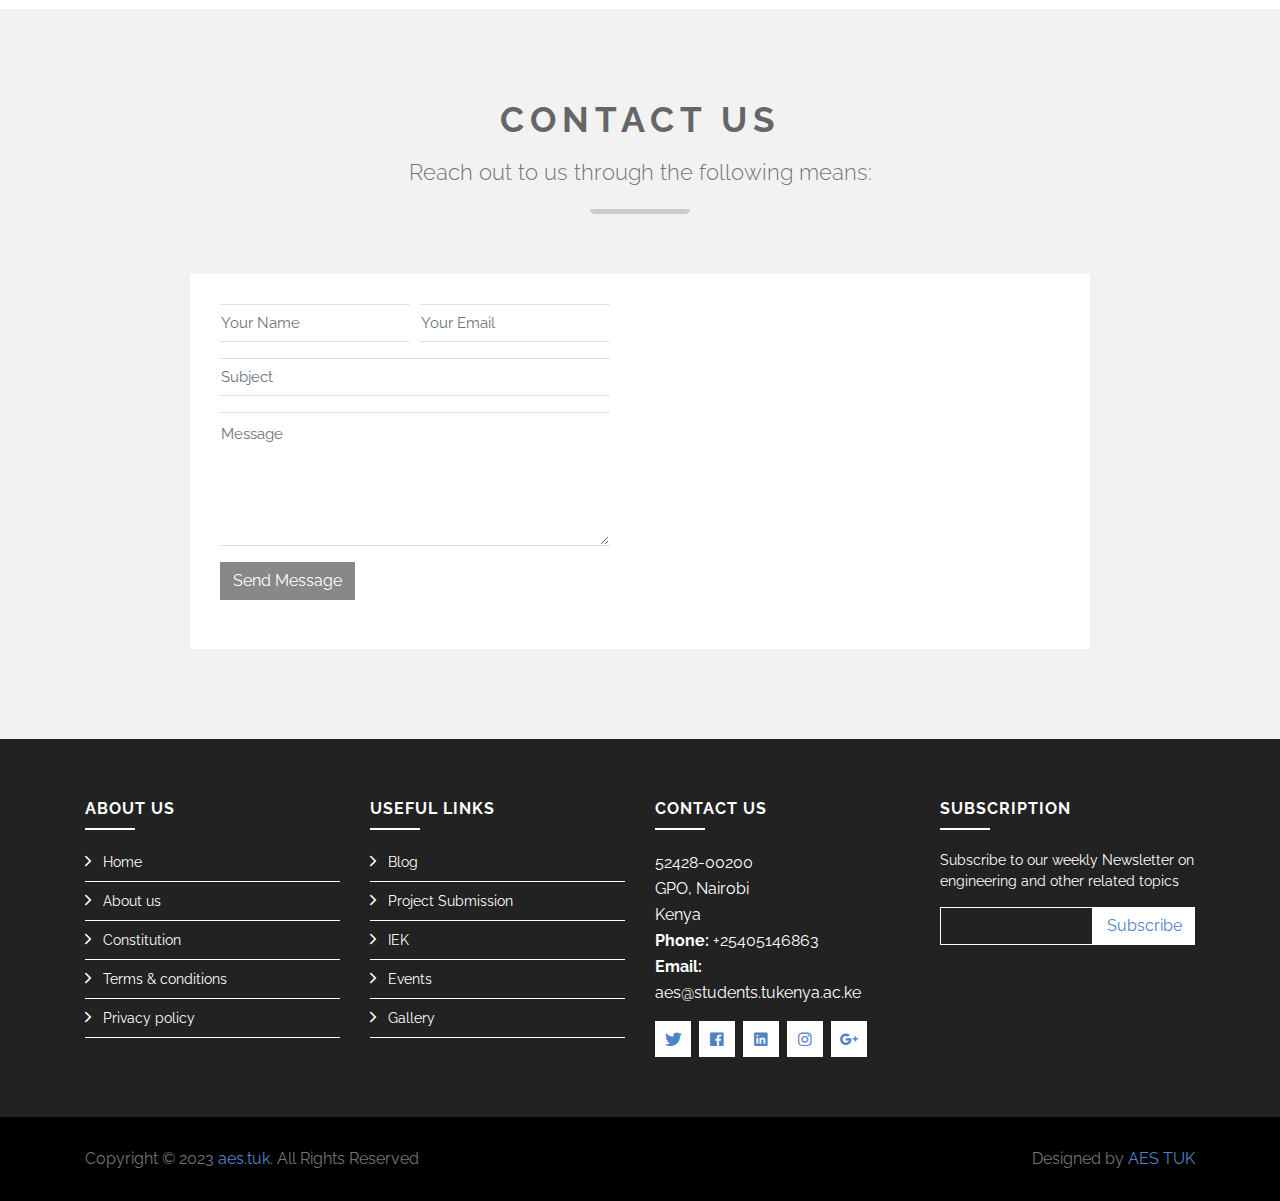
==== commit 019067ac: "adding links and minor fixes" ====
--- a/index.html
+++ b/index.html
@@ -310,12 +310,12 @@
     <div class="call-to-action">
         <div class="container text-center">
             <div class="section-header">
-                <h2>Reigister Today!</h2>
+                <h2>Register Today!</h2>
                 <p>
                     Register today to join us as a member.
                 </p>
             </div>
-            <a class="btn" href="#">Register</a>
+            <a class="btn" href="pricing.html">Register</a>
         </div>
     </div>
     <!-- Call To Action End -->
@@ -334,7 +334,7 @@
                     <div class="price-content">
                         <div class="price-plan">
                             <i class="ion-md-home"></i>
-                            <p class="price-title">AssociateMembership</p>
+                            <p class="price-title">Associate Membership</p>
                             <h2 class="price-amount"><span>Ksh</span>500<span>.00</span><span> / yr</span></h2>
                         </div>
                         <!-- <ul class="price-details">
@@ -346,9 +346,9 @@
                             <li><i class="ion-md-close"></i><strong>Responsive</strong> design</li>
                         </ul> -->
                         <div>
-
-                            This is open to any student undertaking any other course within the Technical University of Kenya or a course in engineering studies outside the Technical University of Kenya.
-
+                            <p class="text">
+                                This is open to any student undertaking any other course within the Technical University of Kenya or a course in engineering studies outside the Technical University of Kenya.
+                            </p>
                         </div>
 
 
@@ -359,7 +359,7 @@
                     <div class="price-content features-price">
                         <div class="price-plan">
                             <i class="ion-md-star"></i>
-                            <p class="price-title">Full Membership </p>
+                            <p class="price-title">Full Membership</p>
                             <h2 class="price-amount"><span>Ksh</span>200<span>.00</span><span> / yr</span></h2>
                         </div>
                         <!-- <ul class="price-details">
@@ -371,8 +371,10 @@
                             <li><i class="ion-md-close"></i><strong>Responsive</strong> design</li>
                         </ul> -->
 
-                        <div>This is open to bonafide students only duly admitted to the Technical University of Kenya and registered as engineering students in the Faculty of Engineering.
-
+                        <div>
+                            <p class="text">
+                                This is open to bonafide students only duly admitted to the Technical University of Kenya and registered as engineering students in the Faculty of Engineering.
+                            </p>
                         </div>
                         <a href="#" class="btn mian-btn price-btn features-price-btn">Register!</a>
                     </div>
@@ -381,8 +383,7 @@
                     <div class="price-content">
                         <div class="price-plan">
                             <i class="ion-md-gift"></i>
-                            <p class="price-title">Honorary Membership
-                            </p>
+                            <p class="price-title p-1">Honorary Membership</p>
                             <h2 class="price-amount"><span>Ksh</span>1000<span>.00</span><span> / yr</span></h2>
                         </div>
                         <!-- <ul class="price-details">
@@ -394,8 +395,10 @@
                             <li><i class="ion-md-checkmark"></i><strong>Responsive</strong> design</li>
                         </ul> -->
 
-                        <div>This is open to any past members of the Association or any person who has rendered valuable service to the association.
-
+                        <div>
+                            <p class="text">
+                                This is open to any past members of the Association or any person who has rendered valuable service to the association.
+                            </p>
                         </div>
                         <a href="#" class="btn mian-btn price-btn">Register!</a>
                     </div>
@@ -857,7 +860,7 @@
             <div class="row">
                 <div class="col-md-6">
                     <div class="form">
-                        <form class="contactForm">
+                        <form class="contactForm" action="mailto:example@email.com" method="post" enctype="text/plain">
                             <div class="form-row">
                                 <div class="form-group col-sm-6">
                                     <input type="text" class="form-control" placeholder="Your Name" />
@@ -872,14 +875,13 @@
                             <div class="form-group">
                                 <textarea class="form-control" rows="5" placeholder="Message"></textarea>
                             </div>
-                            <div><button class="btn" type="submit">Send Message</button></div>
+                            <div><button class="btn" type="submit" value="Send">Send Message</button></div>
                         </form>
                     </div>
                 </div>
                 <div class="col-md-6">
                     <div class="map">
-                        <iframe src="https://www.google.com/maps/embed?pb=!1m18!1m12!1m3!1d26361250.667320687!2d-113.75533773453304!3d36.24128894212527!2m3!1f0!2f0!3f0!3m2!1i1024!2i768!4f13.1!3m3!1m2!1s0x54eab584e432360b%3A0x1c3bb99243deb742!2sUnited%20States!5e0!3m2!1sen!2sbd!4v1574923227698!5m2!1sen!2sbd"
-                            frameborder="0" style="border:0;" allowfullscreen=""></iframe>
+                        <iframe src="https://www.google.com/maps/embed?pb=!1m18!1m12!1m3!1d3988.8052288025806!2d36.8222521227836!3d-1.2912032327248066!2m3!1f0!2f0!3f0!3m2!1i1024!2i768!4f13.1!3m3!1m2!1s0x182f1141ade62759%3A0x5bccbb5d0d37b2c5!2sTUK%20Administration%20Block!5e0!3m2!1sen!2ske!4v1682083071486!5m2!1sen!2ske" width="600" height="450" style="border:0;" allowfullscreen="" loading="lazy" referrerpolicy="no-referrer-when-downgrade"></iframe>
                     </div>
                 </div>
             </div>
@@ -895,10 +897,10 @@
                     <div class="col-lg-3 col-md-6 footer-links">
                         <h4>About Us</h4>
                         <ul>
-                            <li><i class="ion-ios-arrow-forward"></i> <a href="#">Home</a></li>
-                            <li><i class="ion-ios-arrow-forward"></i> <a href="#">About us</a></li>
-                            <li><i class="ion-ios-arrow-forward"></i> <a href="#">Our services</a></li>
-                            <li><i class="ion-ios-arrow-forward"></i> <a href="#">Terms & condition</a></li>
+                            <li><i class="ion-ios-arrow-forward"></i> <a href="index.html">Home</a></li>
+                            <li><i class="ion-ios-arrow-forward"></i> <a href="about.html">About us</a></li>
+                            <li><i class="ion-ios-arrow-forward"></i> <a href="constitution.html">Constitution</a></li>
+                            <li><i class="ion-ios-arrow-forward"></i> <a href="#">Terms & conditions</a></li>
                             <li><i class="ion-ios-arrow-forward"></i> <a href="#">Privacy policy</a></li>
                         </ul>
                     </div>
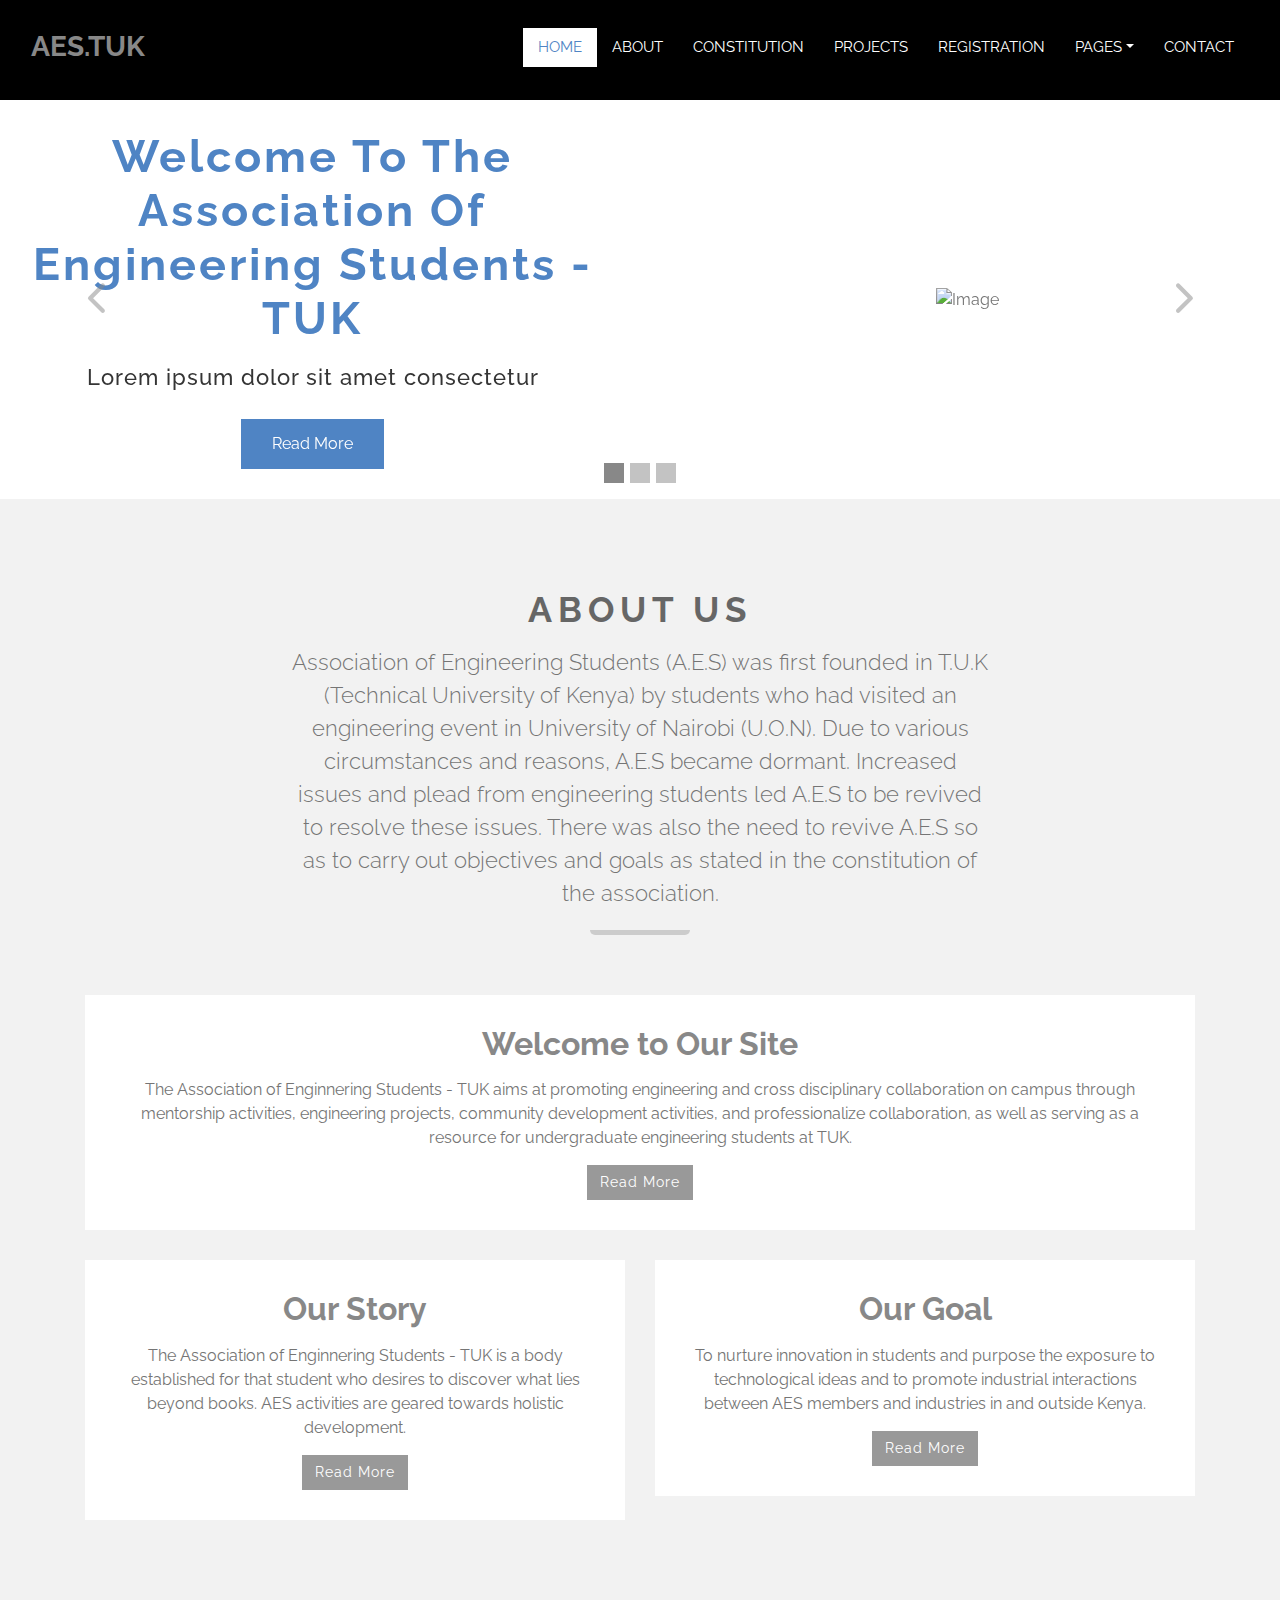
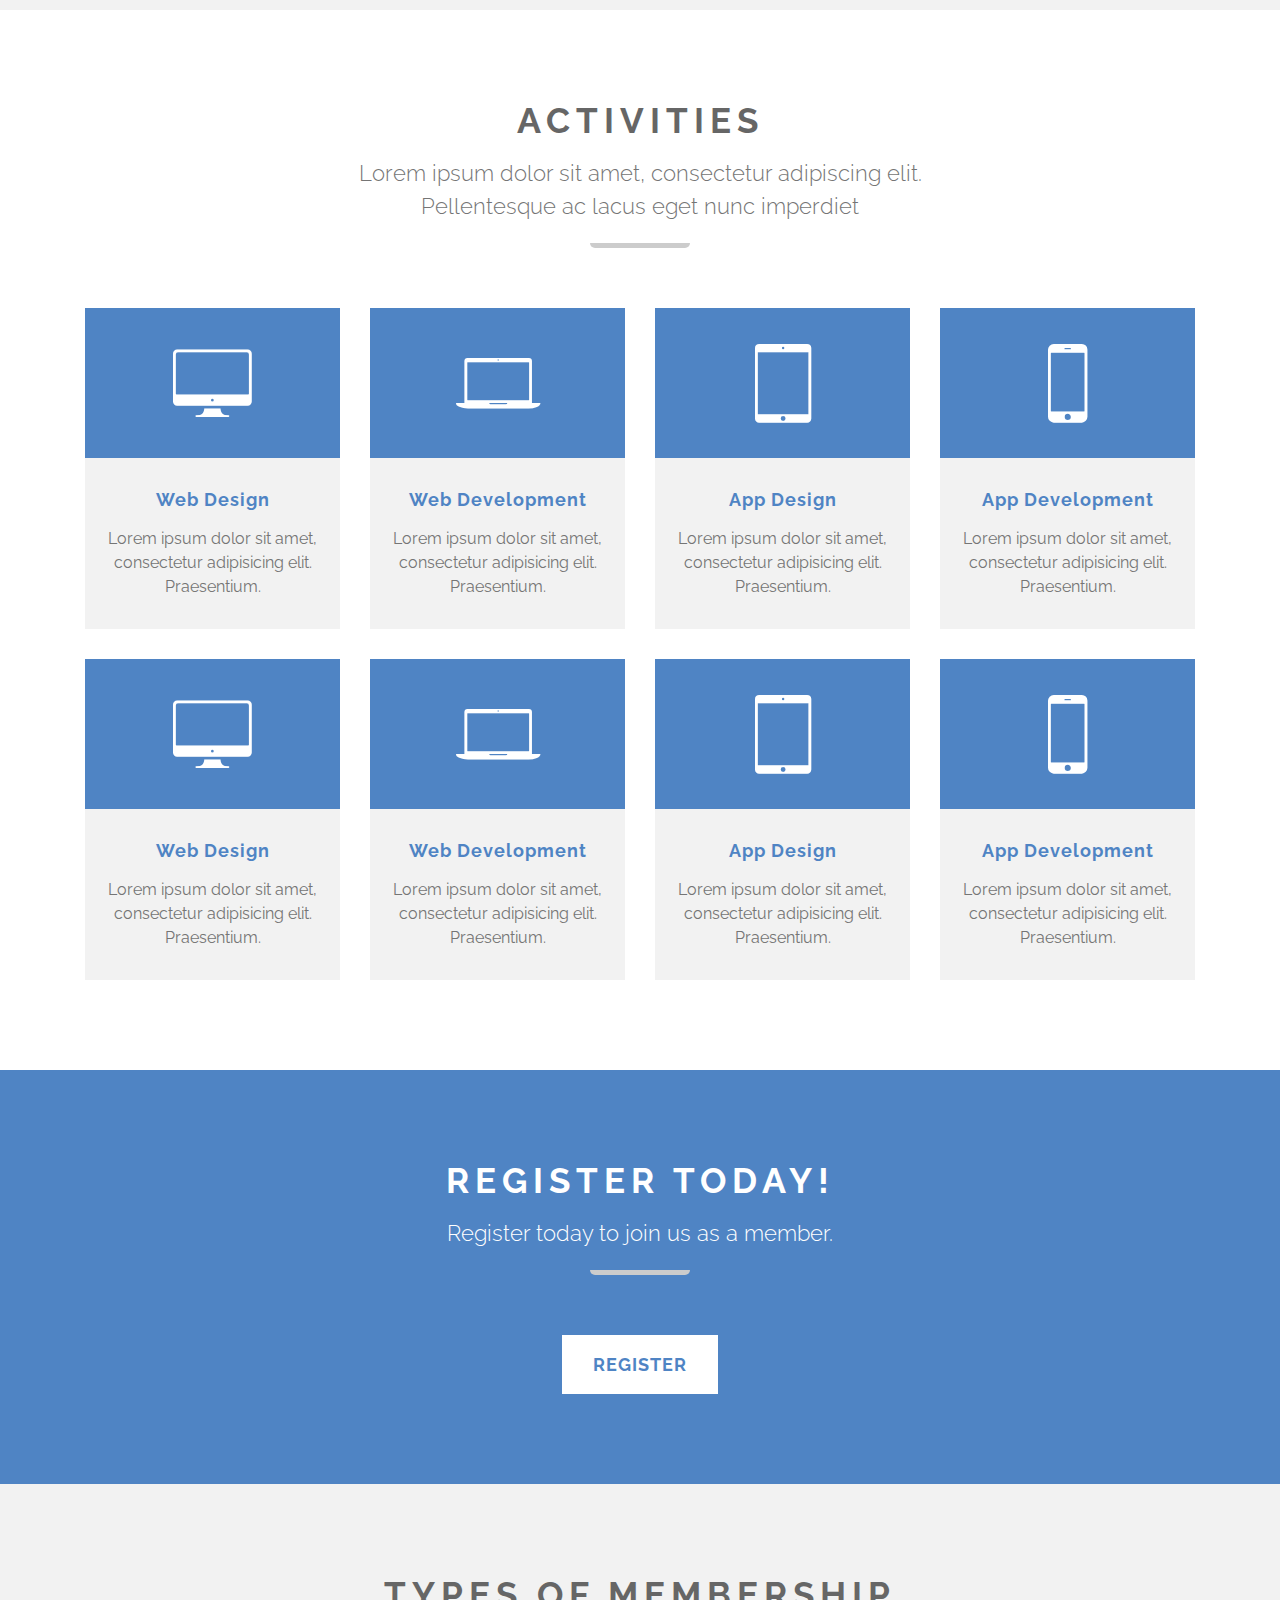
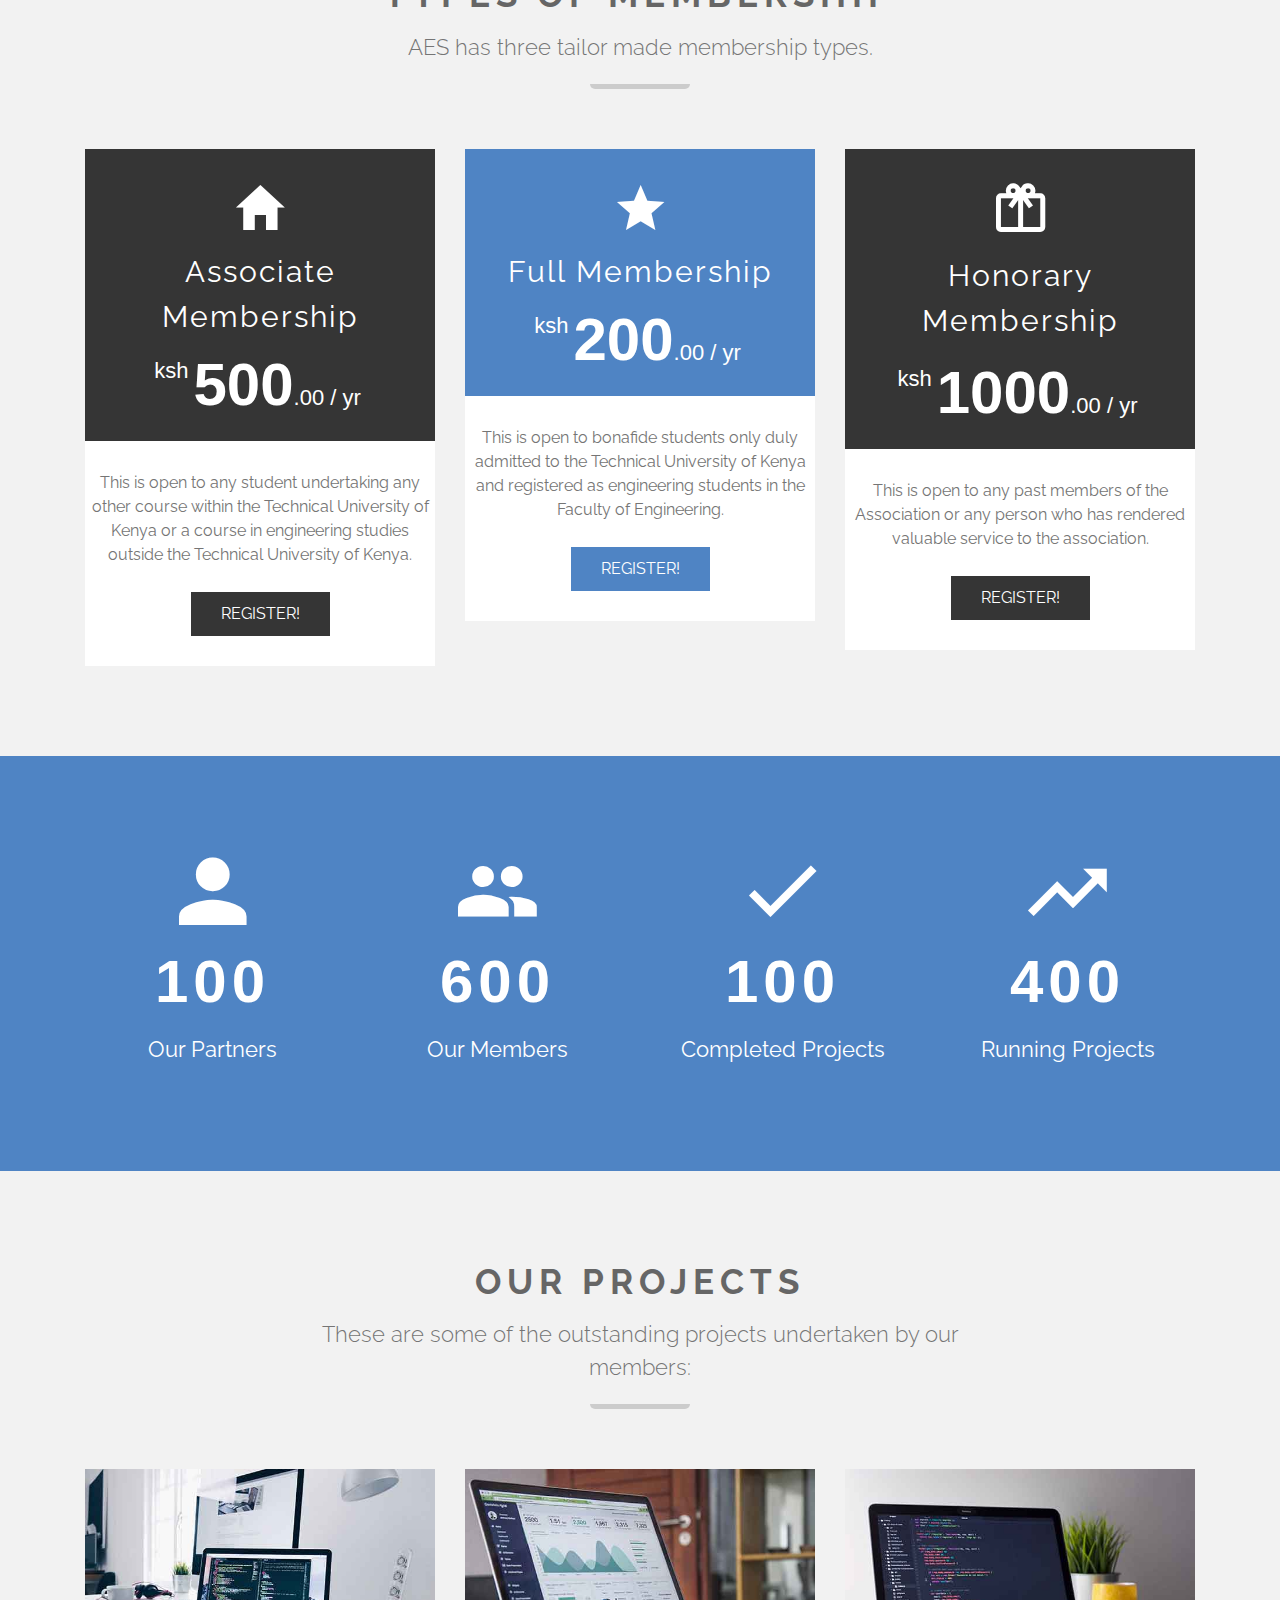
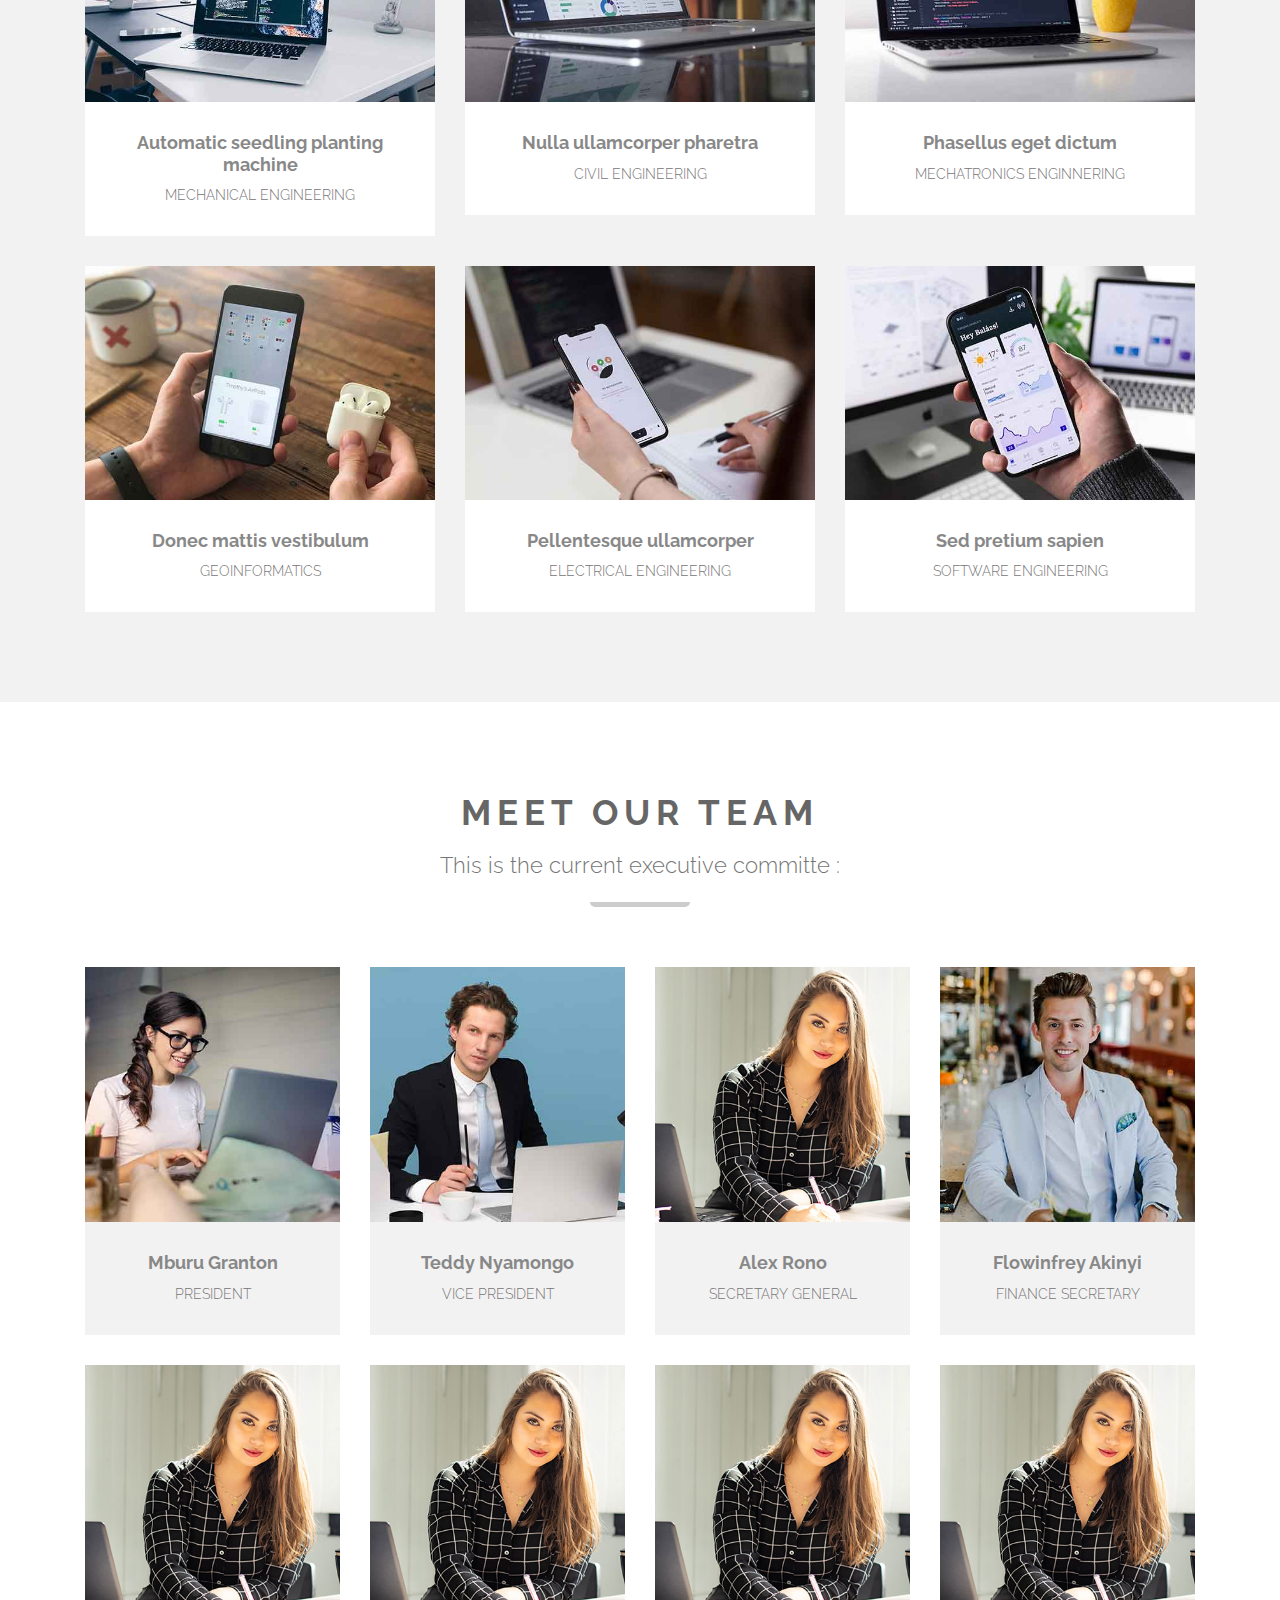
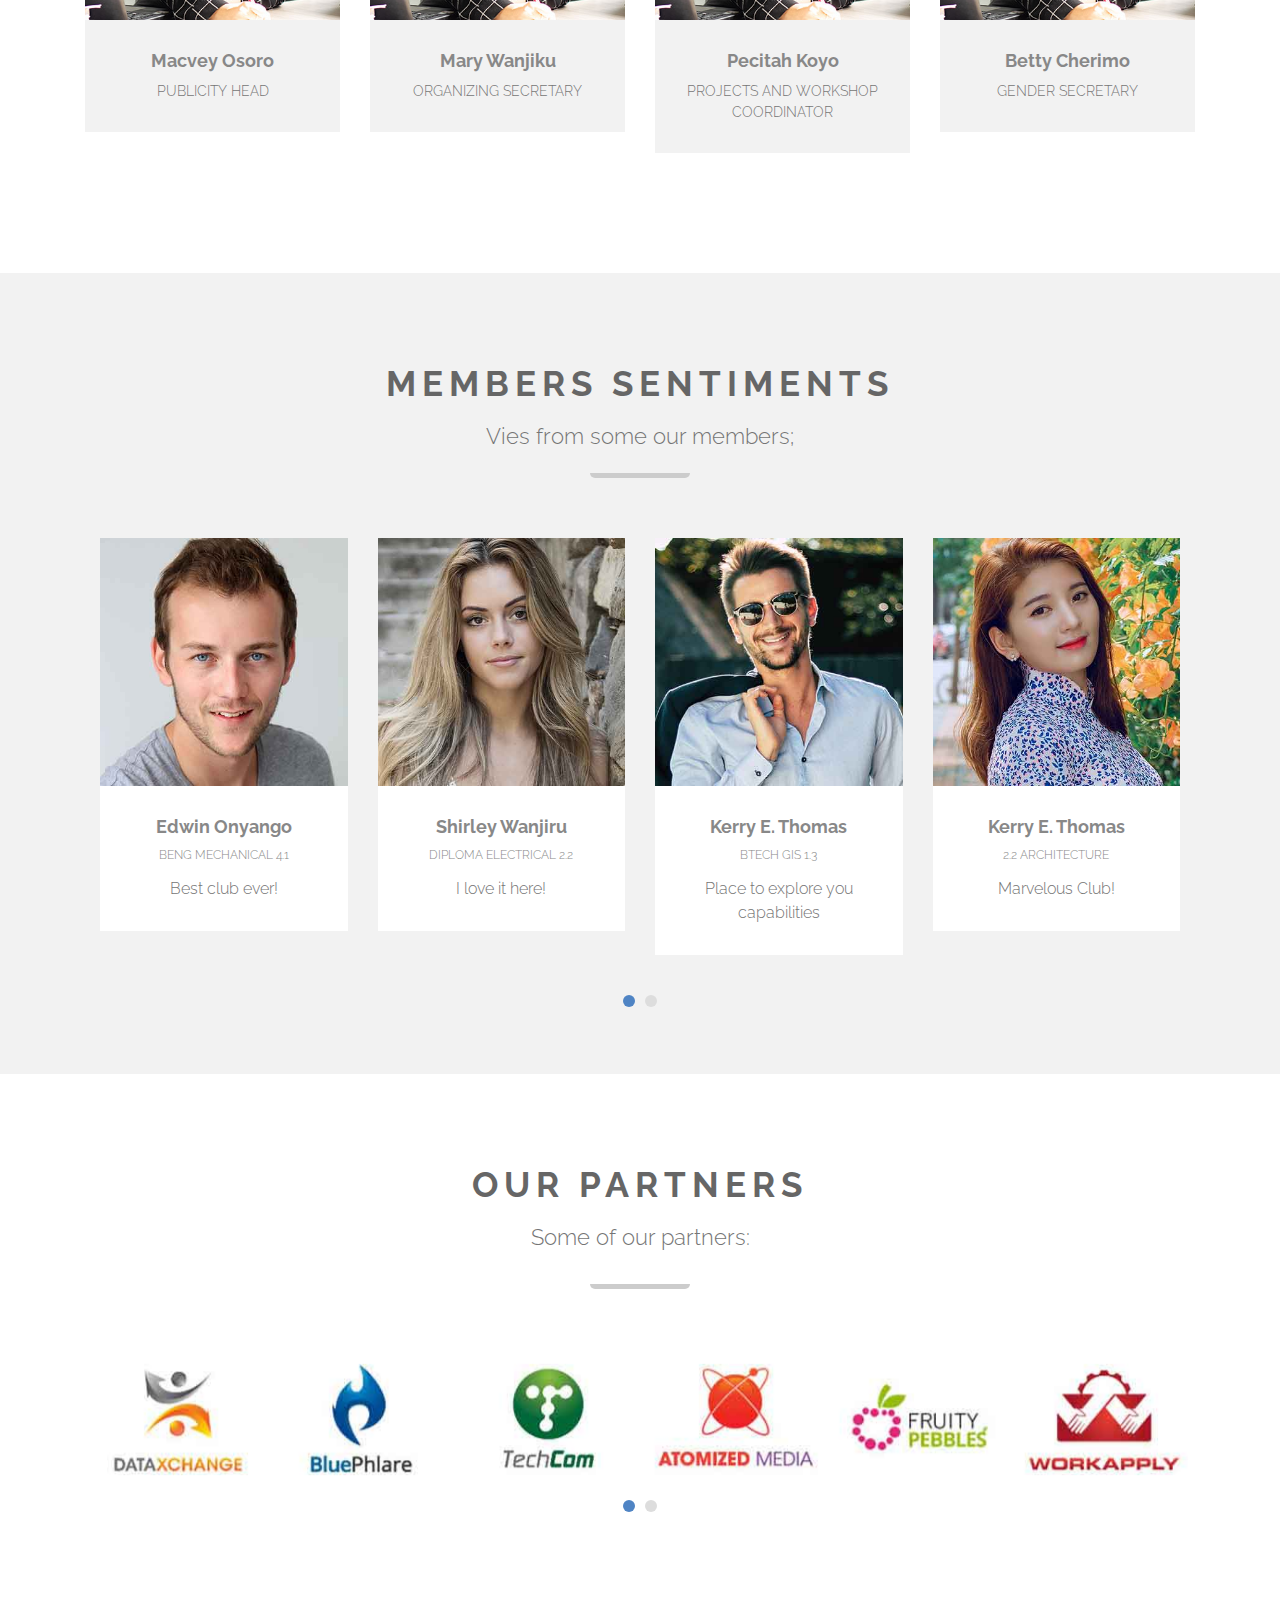
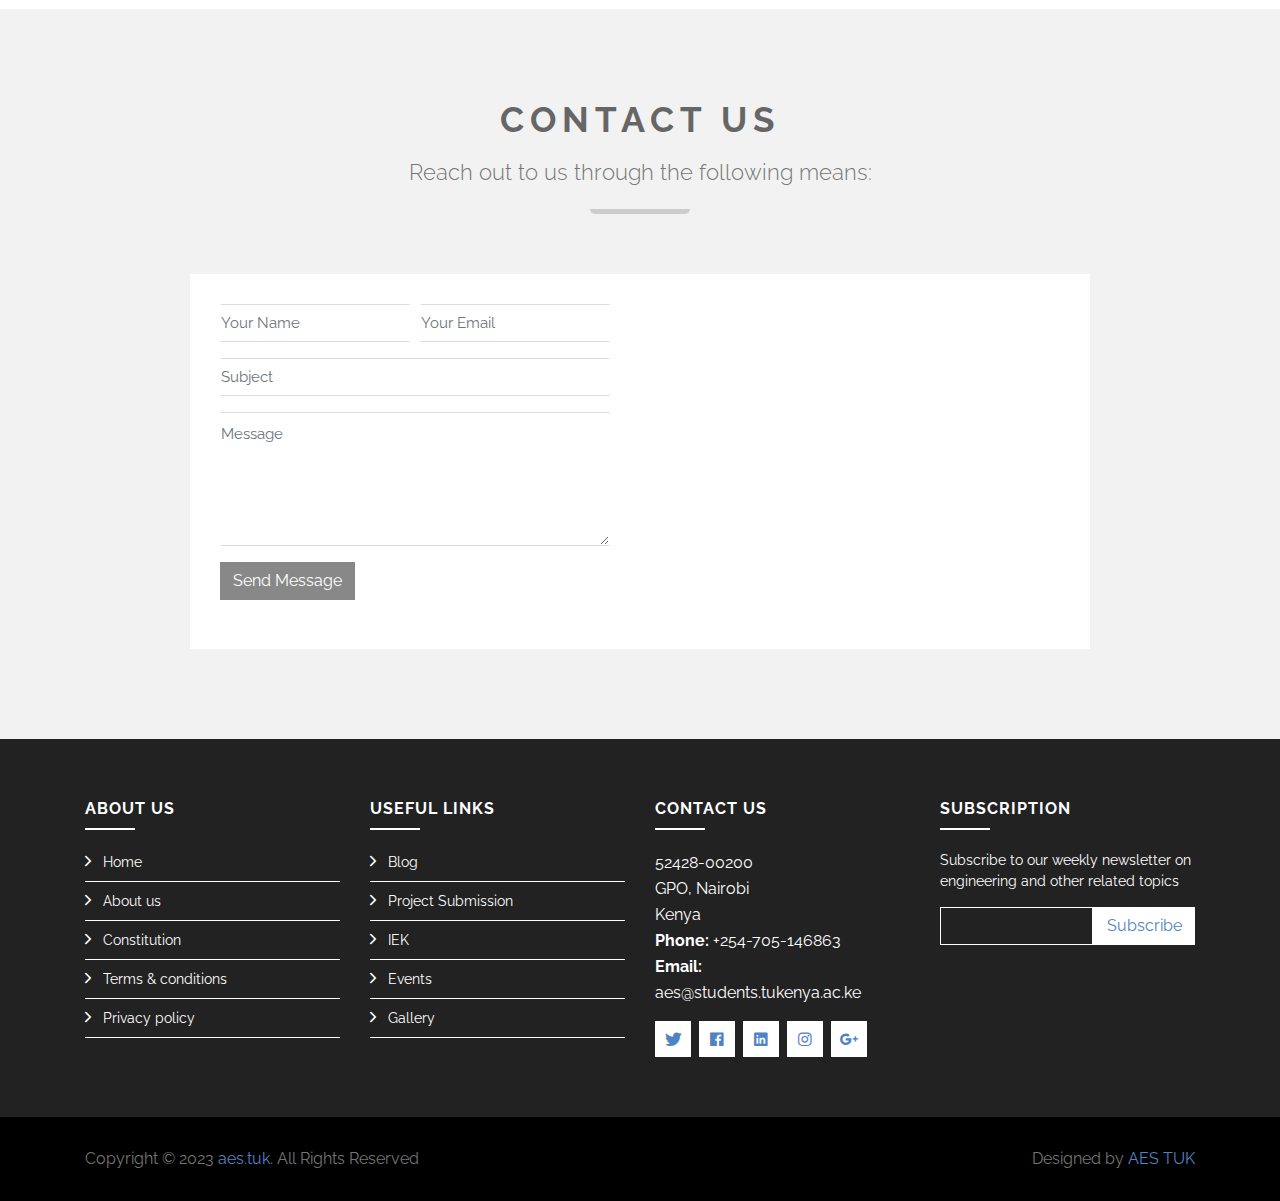
==== commit 99556f3a: "constitution and about page changes" ====
--- a/index.html
+++ b/index.html
@@ -920,7 +920,7 @@
                         <h4>Contact Us</h4>
                         <p>
                             52428-00200<br> GPO, Nairobi<br> Kenya <br>
-                            <strong>Phone:</strong> +25405146863<br>
+                            <strong>Phone:</strong> +254-705-146863<br>
                             <strong>Email:</strong> aes@students.tukenya.ac.ke <br>
                         </p>
 
@@ -936,7 +936,7 @@
 
                     <div class="col-lg-3 col-md-6 footer-newsletter">
                         <h4>Subscription</h4>
-                        <p>Subscribe to our weekly Newsletter on engineering and other related topics</p>
+                        <p>Subscribe to our weekly newsletter on engineering and other related topics</p>
                         <form action="" method="post">
                             <input type="email" name="email"><input type="submit" value="Subscribe">
                         </form>
@@ -949,11 +949,11 @@
         <div class="container">
             <div class="row align-items-center">
                 <div class="col-md-6 copyright">
-                    Copyright &copy; 2023 <a href="">aes.tuk</a>. All Rights Reserved
+                    Copyright &copy; 2023 <a href="index.html">aes.tuk</a>. All Rights Reserved
                 </div>
                 <div class="col-md-6 credit">
                     <!--/*** This template is free as long as you keep the footer author’s credit link/attribution link/backlink. If you'd like to use the template without the footer author’s credit link/attribution link/backlink, you can purchase the Credit Removal License from "https://htmlcodex.com/credit-removal". Thank you for your support. ***/-->
-                    Designed by <a href="https://htmlcodex.com">AES TUK</a>
+                    Designed by <a href="index.html">AES TUK</a>
                 </div>
             </div>
         </div>
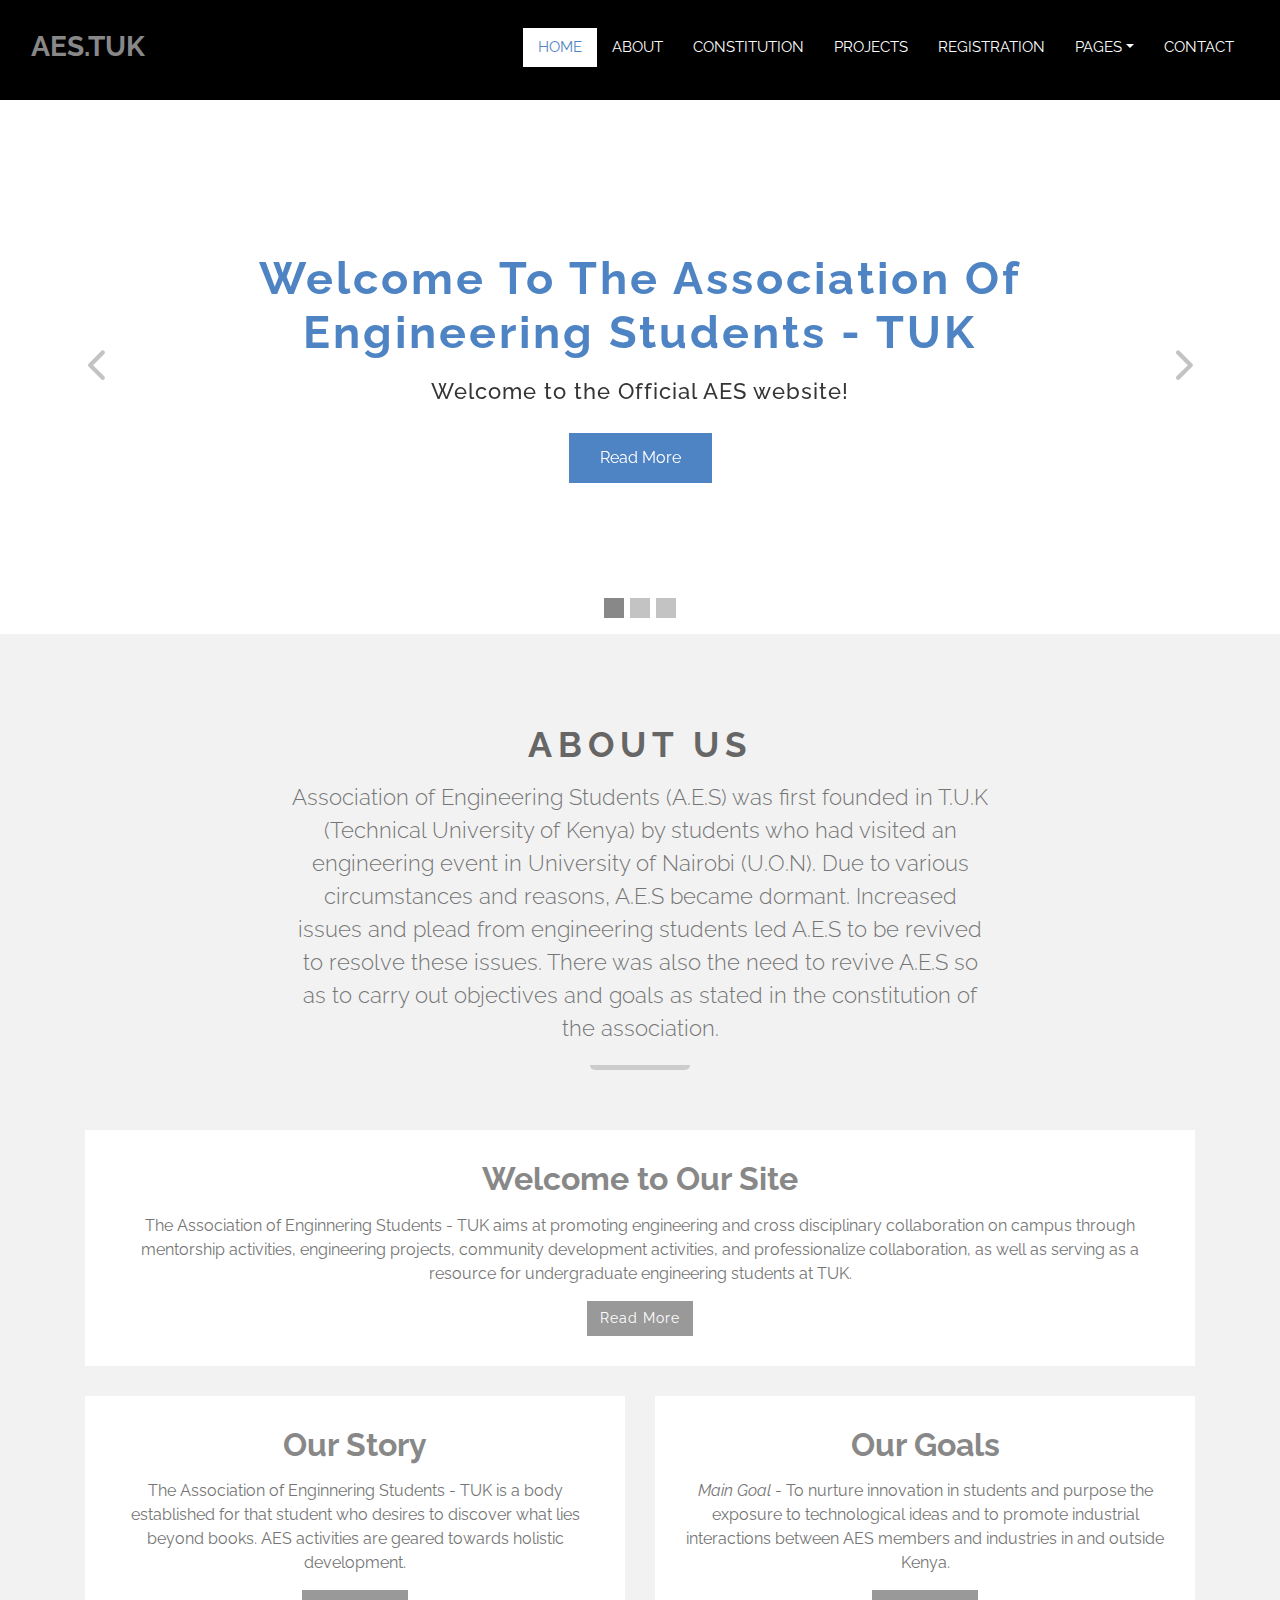
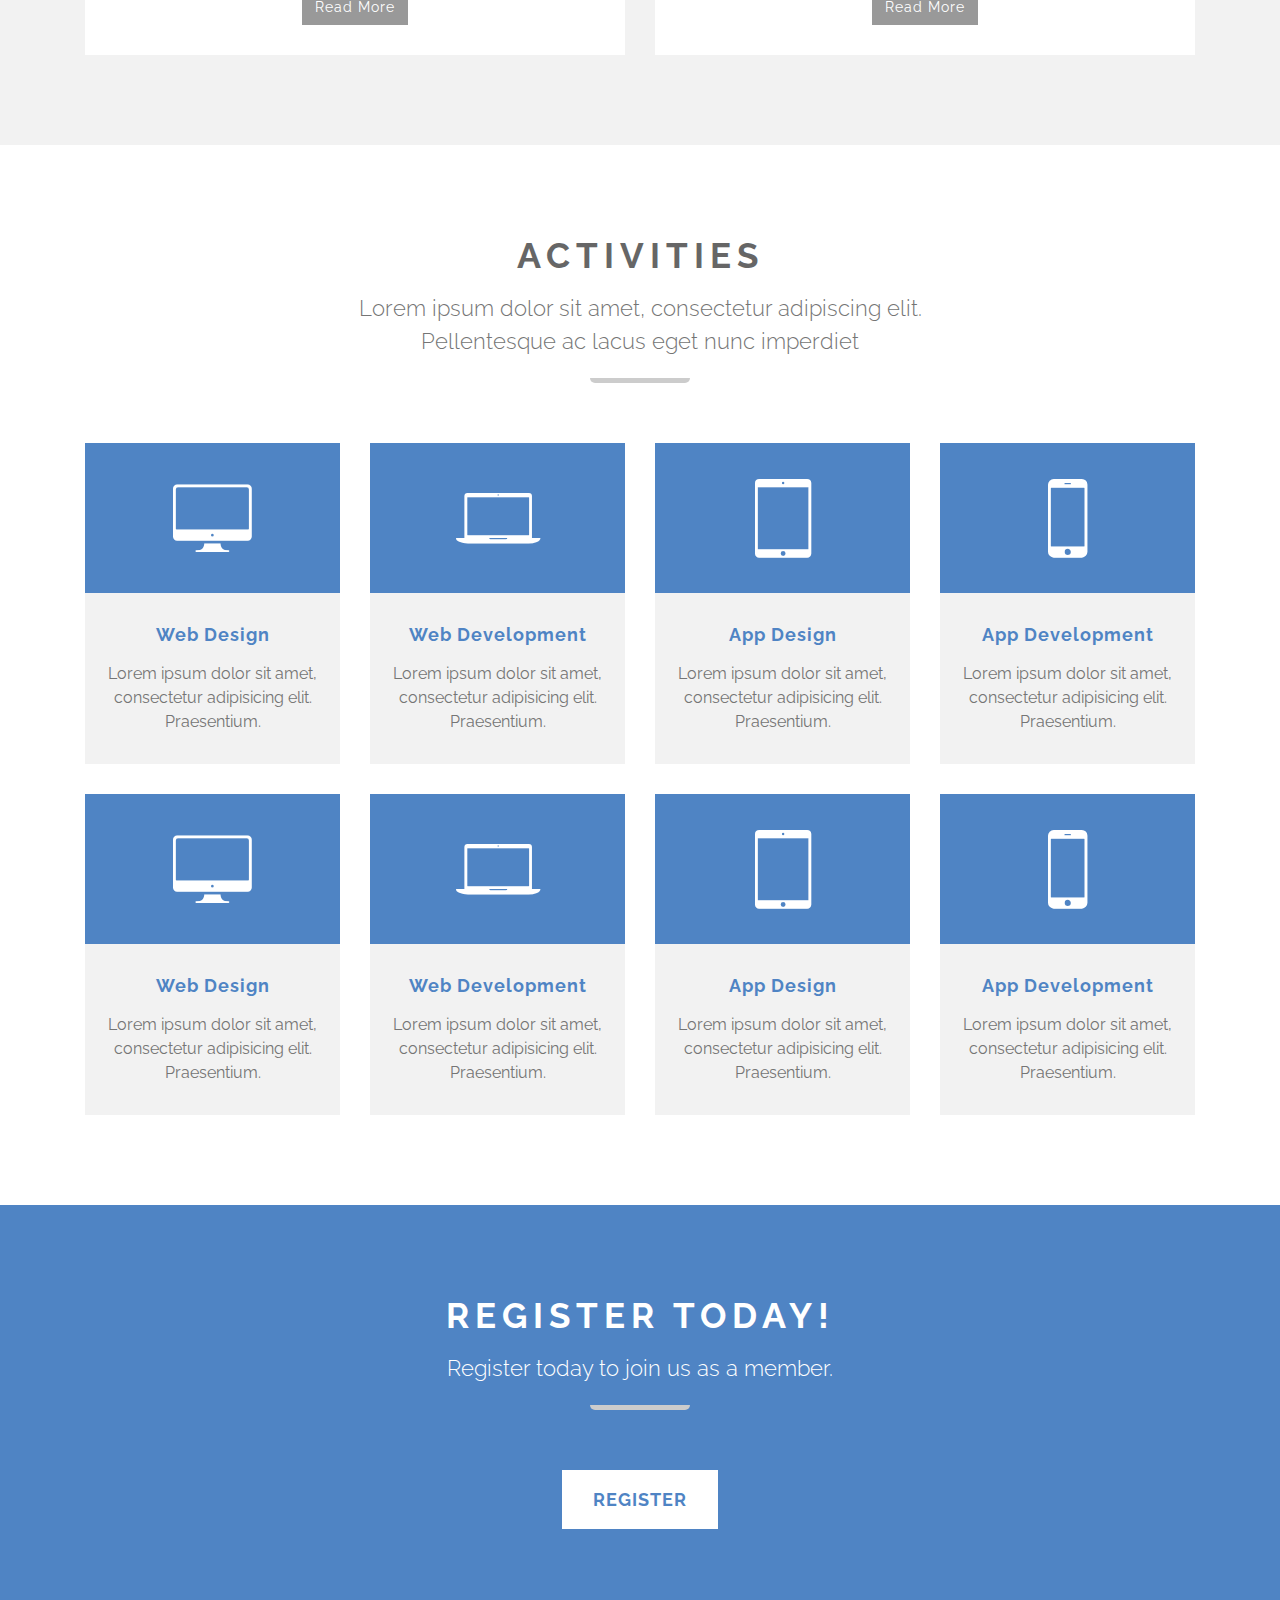
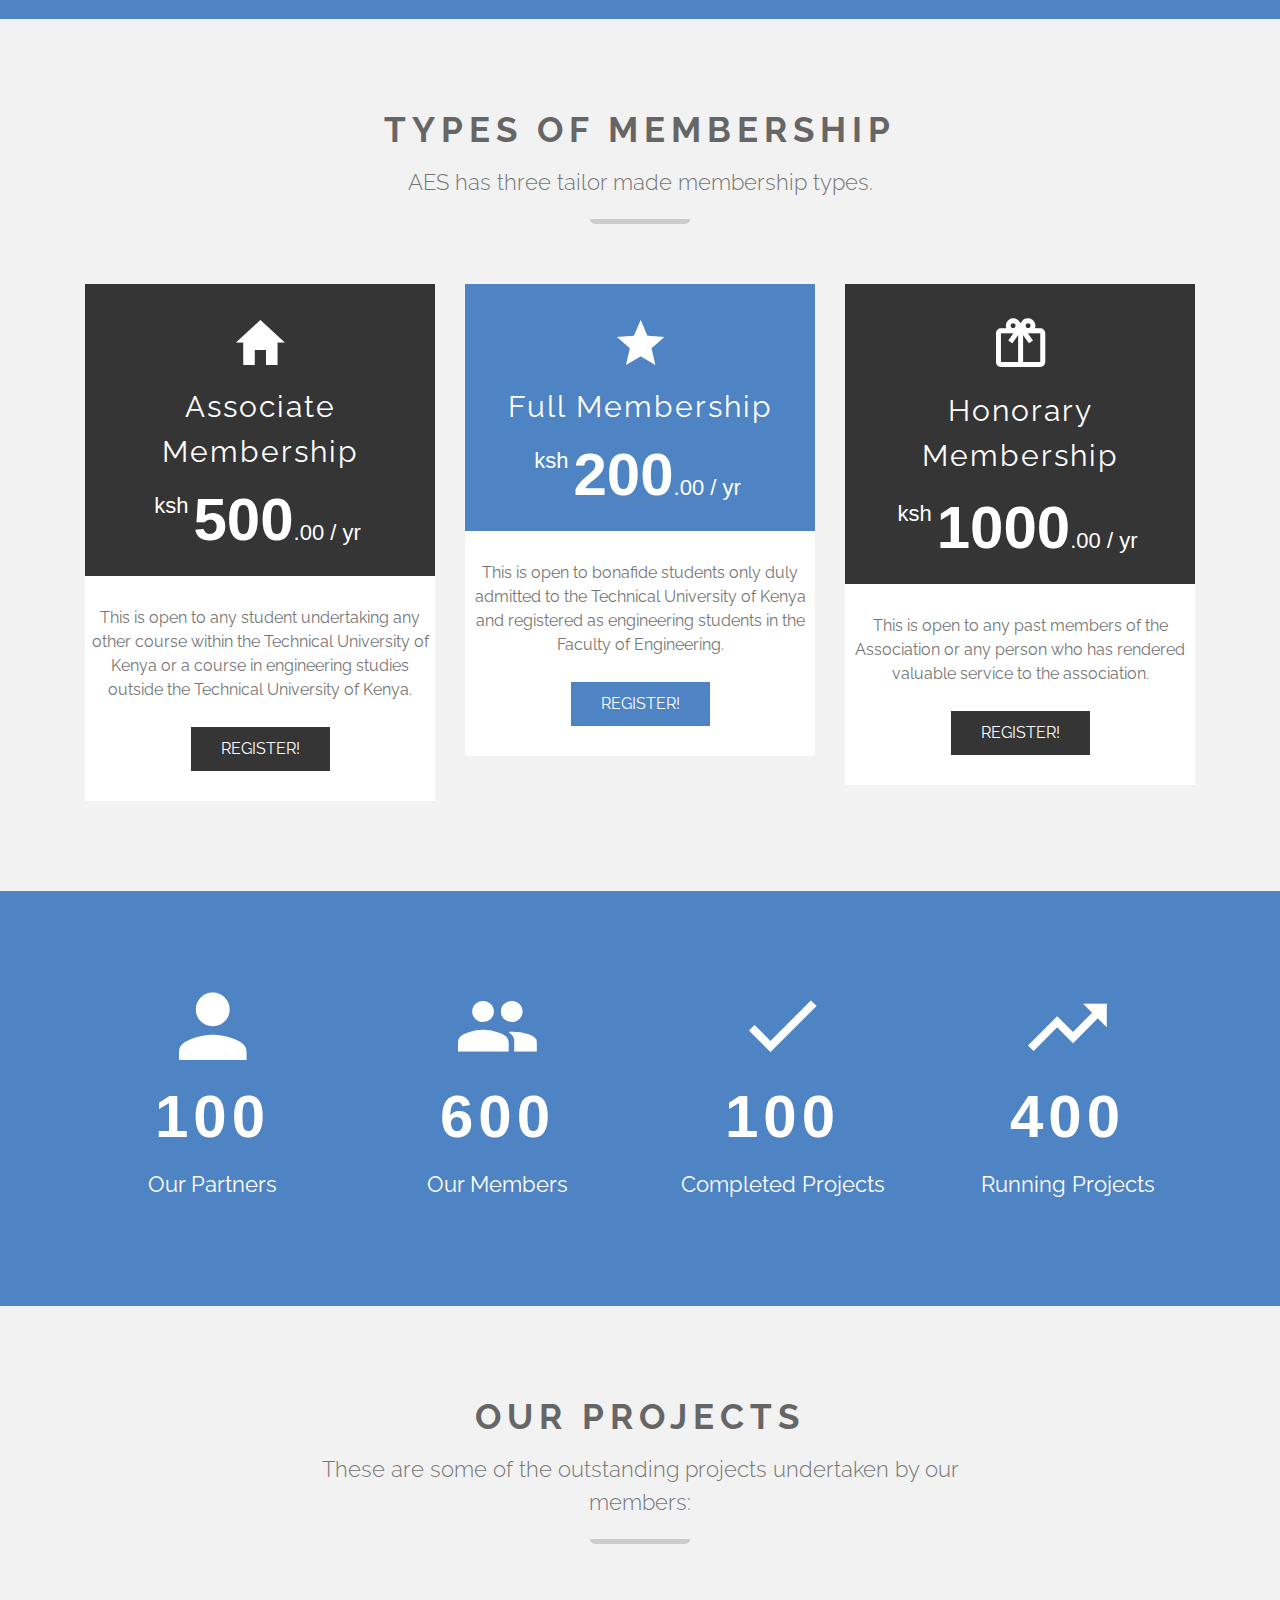
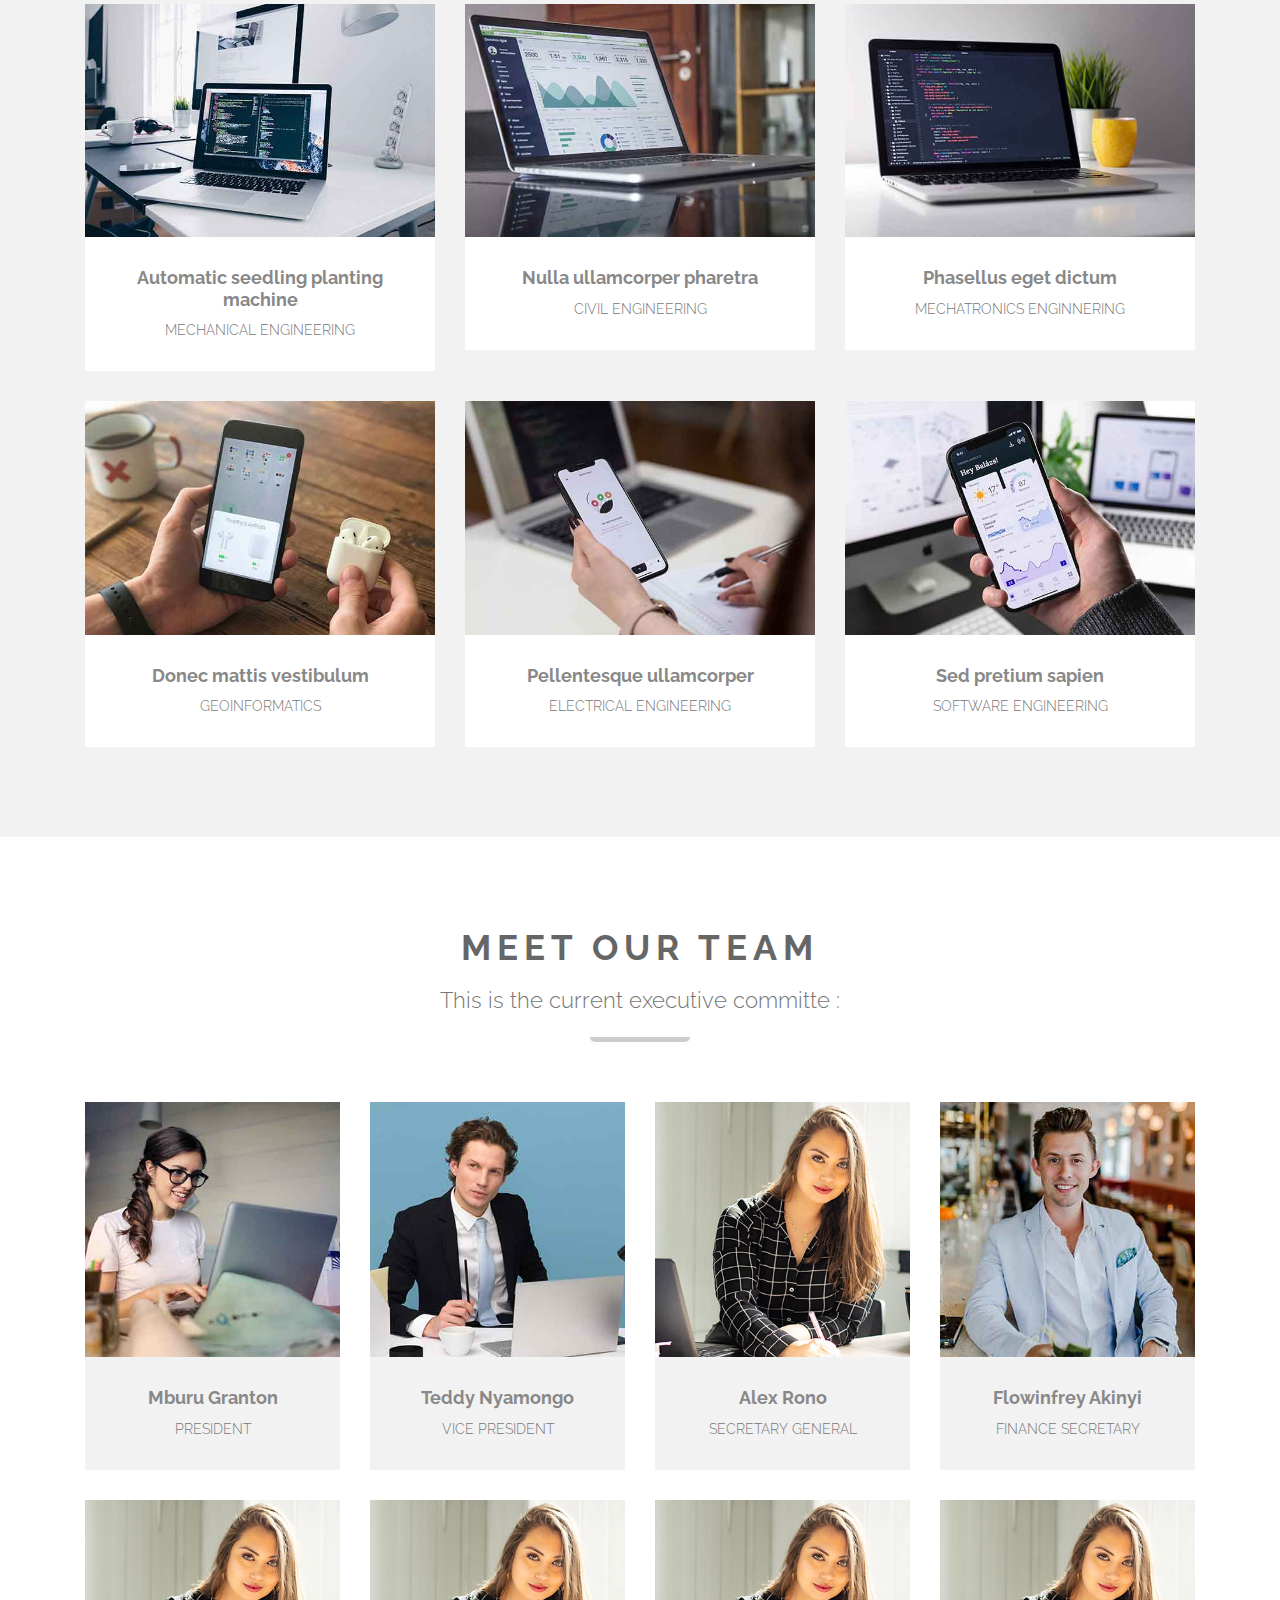
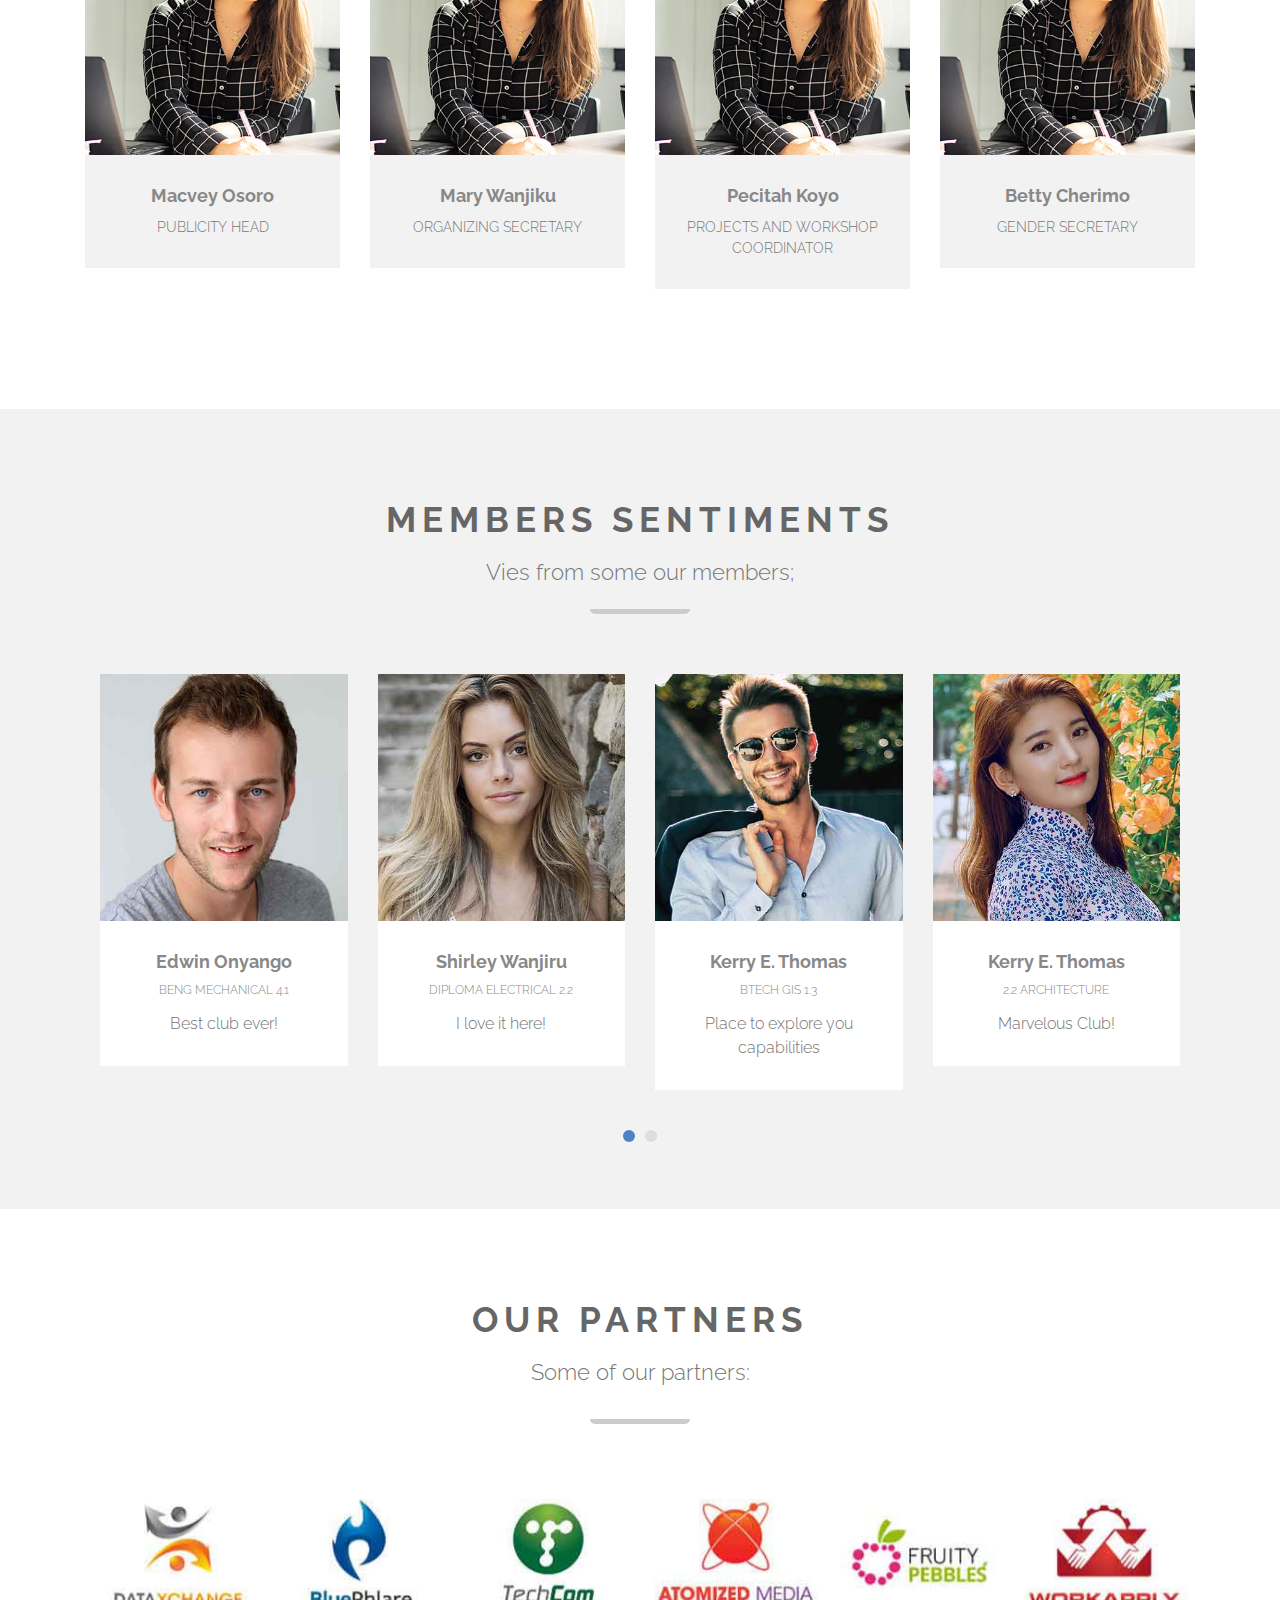
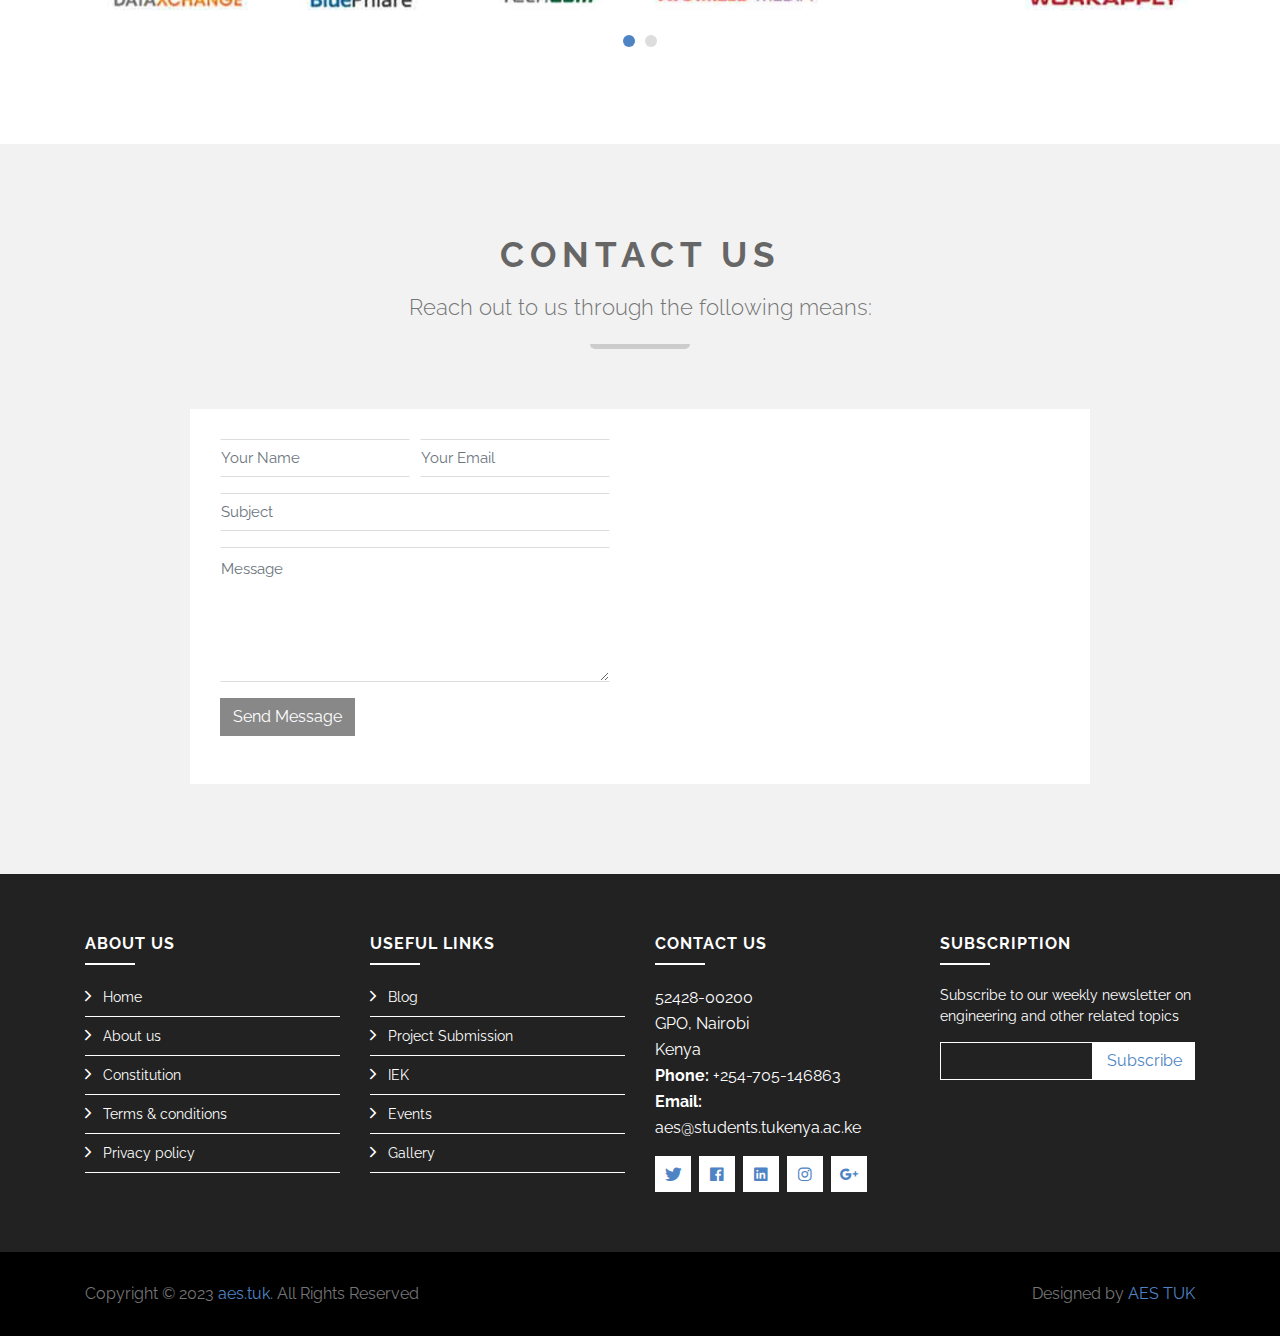
==== commit febc6d37: "homepage links and minor text changes" ====
--- a/index.html
+++ b/index.html
@@ -84,51 +84,51 @@
 
             <div class="carousel-inner">
                 <div class="carousel-item active">
-                    <div class="row align-items-center">
-                        <div class="col-md-6">
+                    <div class="row align-items-center" style="padding: 9.5%">
+                        <div class="col-md-12">
                             <div class="carousel-content">
-                                <h2>Welcome to the Association of Engineering Students - TUK</h2>
-                                <p>Lorem ipsum dolor sit amet consectetur</p>
+                                <h2 class="text">Welcome to the Association of Engineering Students - TUK</h2>
+                                <p class="text">Welcome to the Official AES website!</p>
                                 <a class="btn" href="">Read More</a>
                             </div>
                         </div>
-                        <div class="col-md-6">
+                        <!--<div class="col-md-6">
                             <div class="carousel-img">
                                 <img src="img/slider-1.jpg" alt="Image">
                             </div>
-                        </div>
+                        </div>-->
                     </div>
                 </div>
                 <div class="carousel-item">
-                    <div class="row align-items-center">
-                        <div class="col-md-6">
+                    <div class="row align-items-center" style="padding: 9.5%">
+                        <div class="col-md-12">
                             <div class="carousel-content">
                                 <h2>Welcome to the Association of Engineering Students - TUK</h2>
                                 <p>Register Today!</p>
                                 <a class="btn" href="">Register</a>
                             </div>
                         </div>
-                        <div class="col-md-6">
+                        <!--<div class="col-md-6">
                             <div class="carousel-img">
                                 <img src="img/slider-2.jpg" alt="Image">
                             </div>
-                        </div>
+                        </div>-->
                     </div>
                 </div>
                 <div class="carousel-item">
-                    <div class="row align-items-center">
-                        <div class="col-md-6">
+                    <div class="row align-items-center" style="padding: 9.5%">
+                        <div class="col-md-12">
                             <div class="carousel-content">
                                 <h2>Welcome to the Association of Engineering Students - TUK</h2>
-                                <p>Lorem ipsum dolor sit amet consectetur</p>
+                                <p>Welcome to the official AES website!</p>
                                 <a class="btn" href="">Read More</a>
                             </div>
                         </div>
-                        <div class="col-md-6">
+                        <!--<div class="col-md-6">
                             <div class="carousel-img">
                                 <img src="img/slider-3.jpg" alt="Images">
                             </div>
-                        </div>
+                        </div>-->
                     </div>
                 </div>
             </div>
@@ -165,7 +165,7 @@
                             The Association of Enginnering Students - TUK aims at promoting engineering and cross disciplinary collaboration on campus through mentorship activities, engineering projects, community development activities, and professionalize collaboration, as well
                             as serving as a resource for undergraduate engineering students at TUK.
                         </p>
-                        <a class="btn" href="#">Read More</a>
+                        <a class="btn" href="about.html">Read More</a>
                     </div>
                 </div>
             </div>
@@ -178,9 +178,10 @@
                     <div class="around">
                         <h2 class = "text">Our Story</h2>
                         <p class="text">
-                            The Association of Enginnering Students - TUK is a body established for that student who desires to discover what lies beyond books. AES activities are geared towards holistic development.
+                            The Association of Enginnering Students - TUK is a body established for that student who desires to discover 
+                            what lies beyond books. AES activities are geared towards holistic development.
                         </p>
-                        <a class="btn" href="#">Read More</a>
+                        <a class="btn" href="about.html">Read More</a>
                     </div>
                 </div>
                 <div class="col-md-6">
@@ -188,11 +189,12 @@
                         <img src="img/about-goal.jpg" alt="" class="img-fluid">
                     </div>-->
                     <div class="around">
-                        <h2 class="text">Our Goal</h2>
+                        <h2 class="text">Our Goals</h2>
                         <p class="text">
-                            To nurture innovation in students and purpose the exposure to technological ideas and to promote industrial interactions between AES members and industries in and outside Kenya.
+                            <span style="font-style: italic;">Main Goal</span> - To nurture innovation in students and purpose the exposure to 
+                            technological ideas and to promote industrial interactions between AES members and industries in and outside Kenya.
                         </p>
-                        <a class="btn" href="#">Read More</a>
+                        <a class="btn" href="about.html">Read More</a>
                     </div>
                 </div>
             </div>
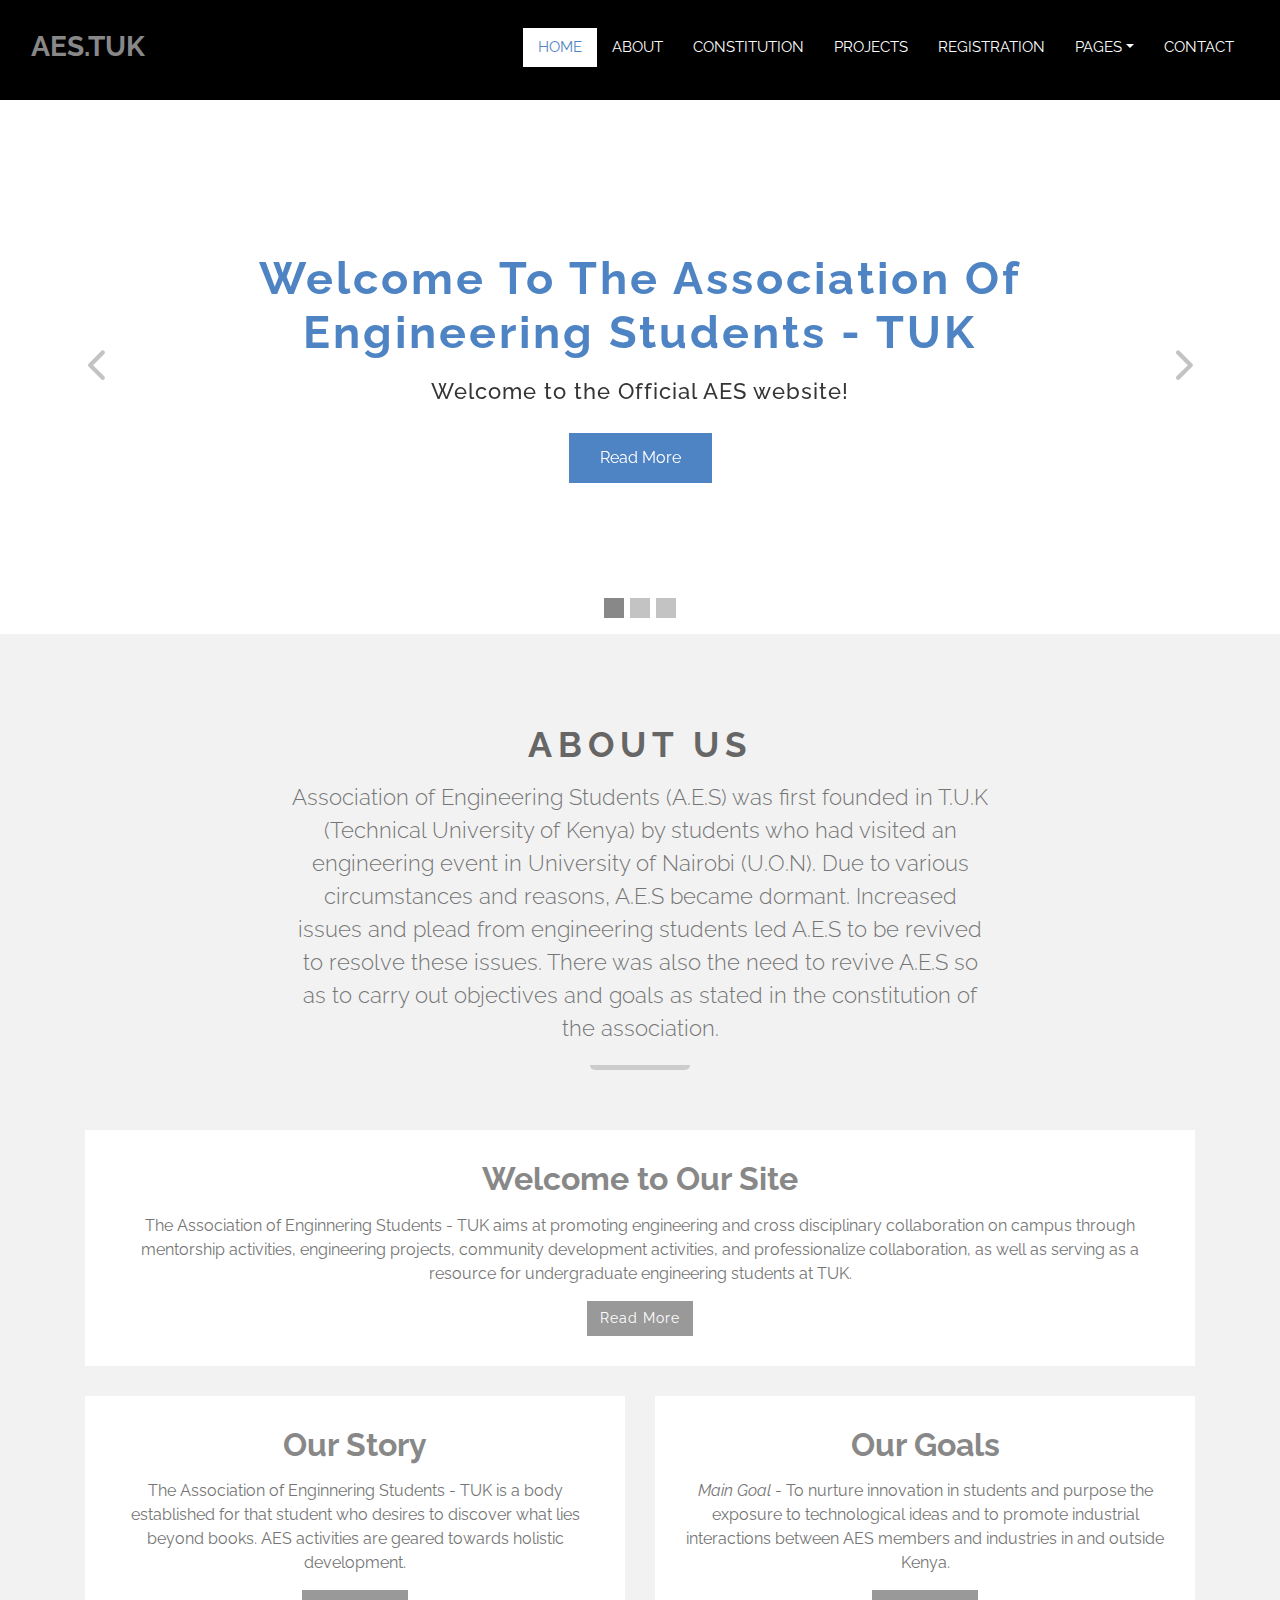
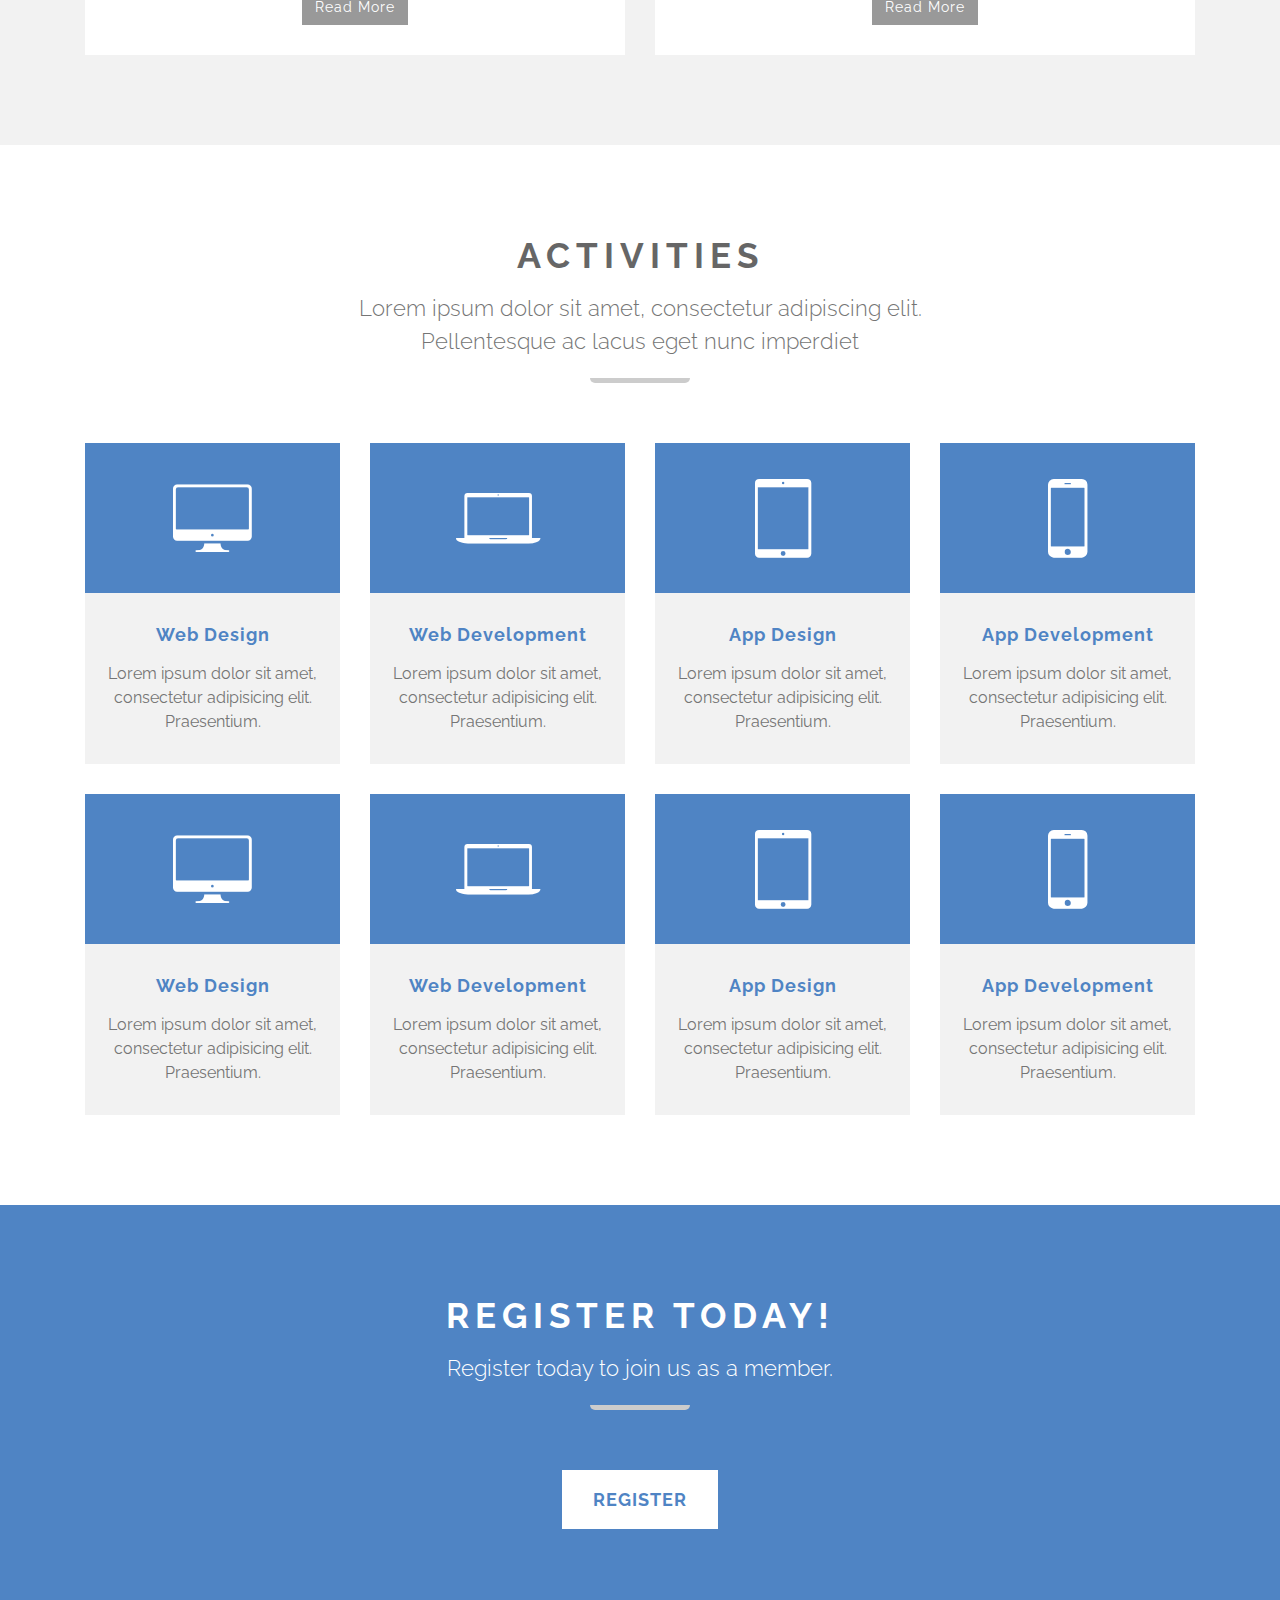
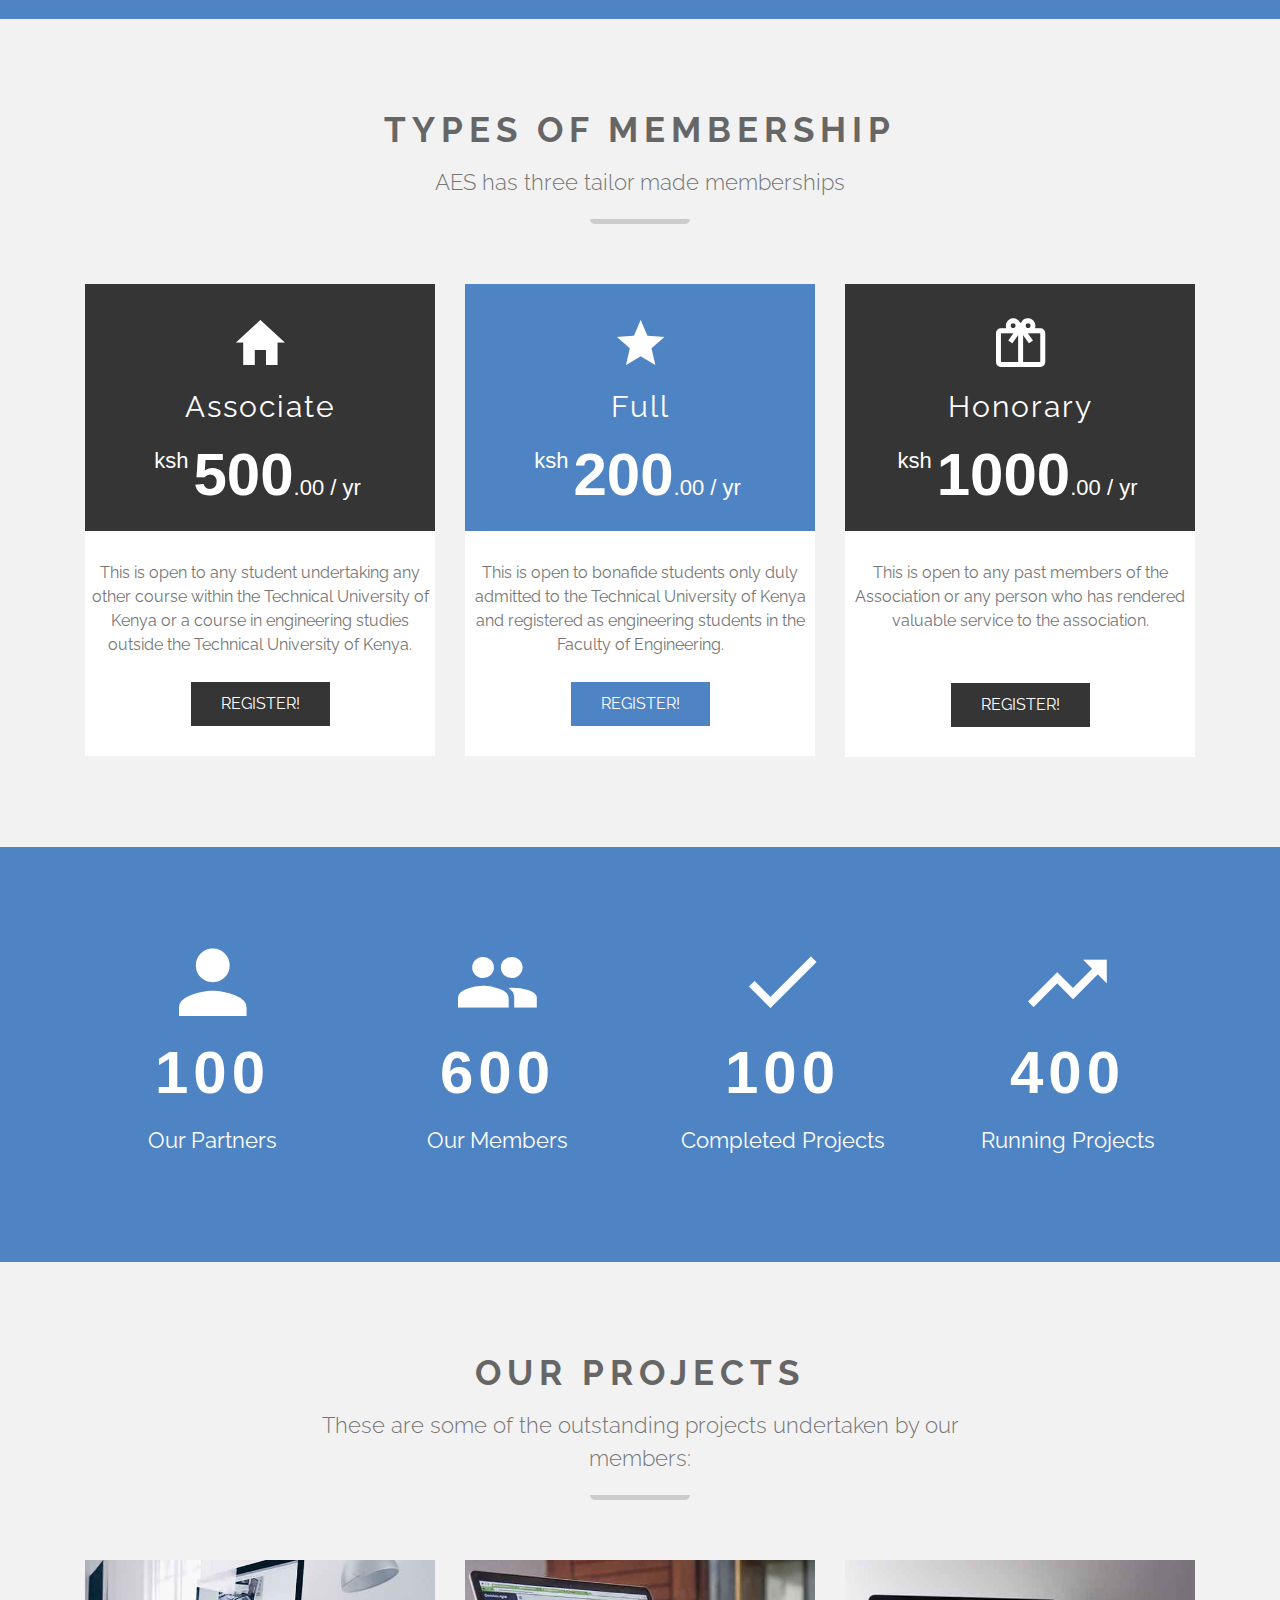
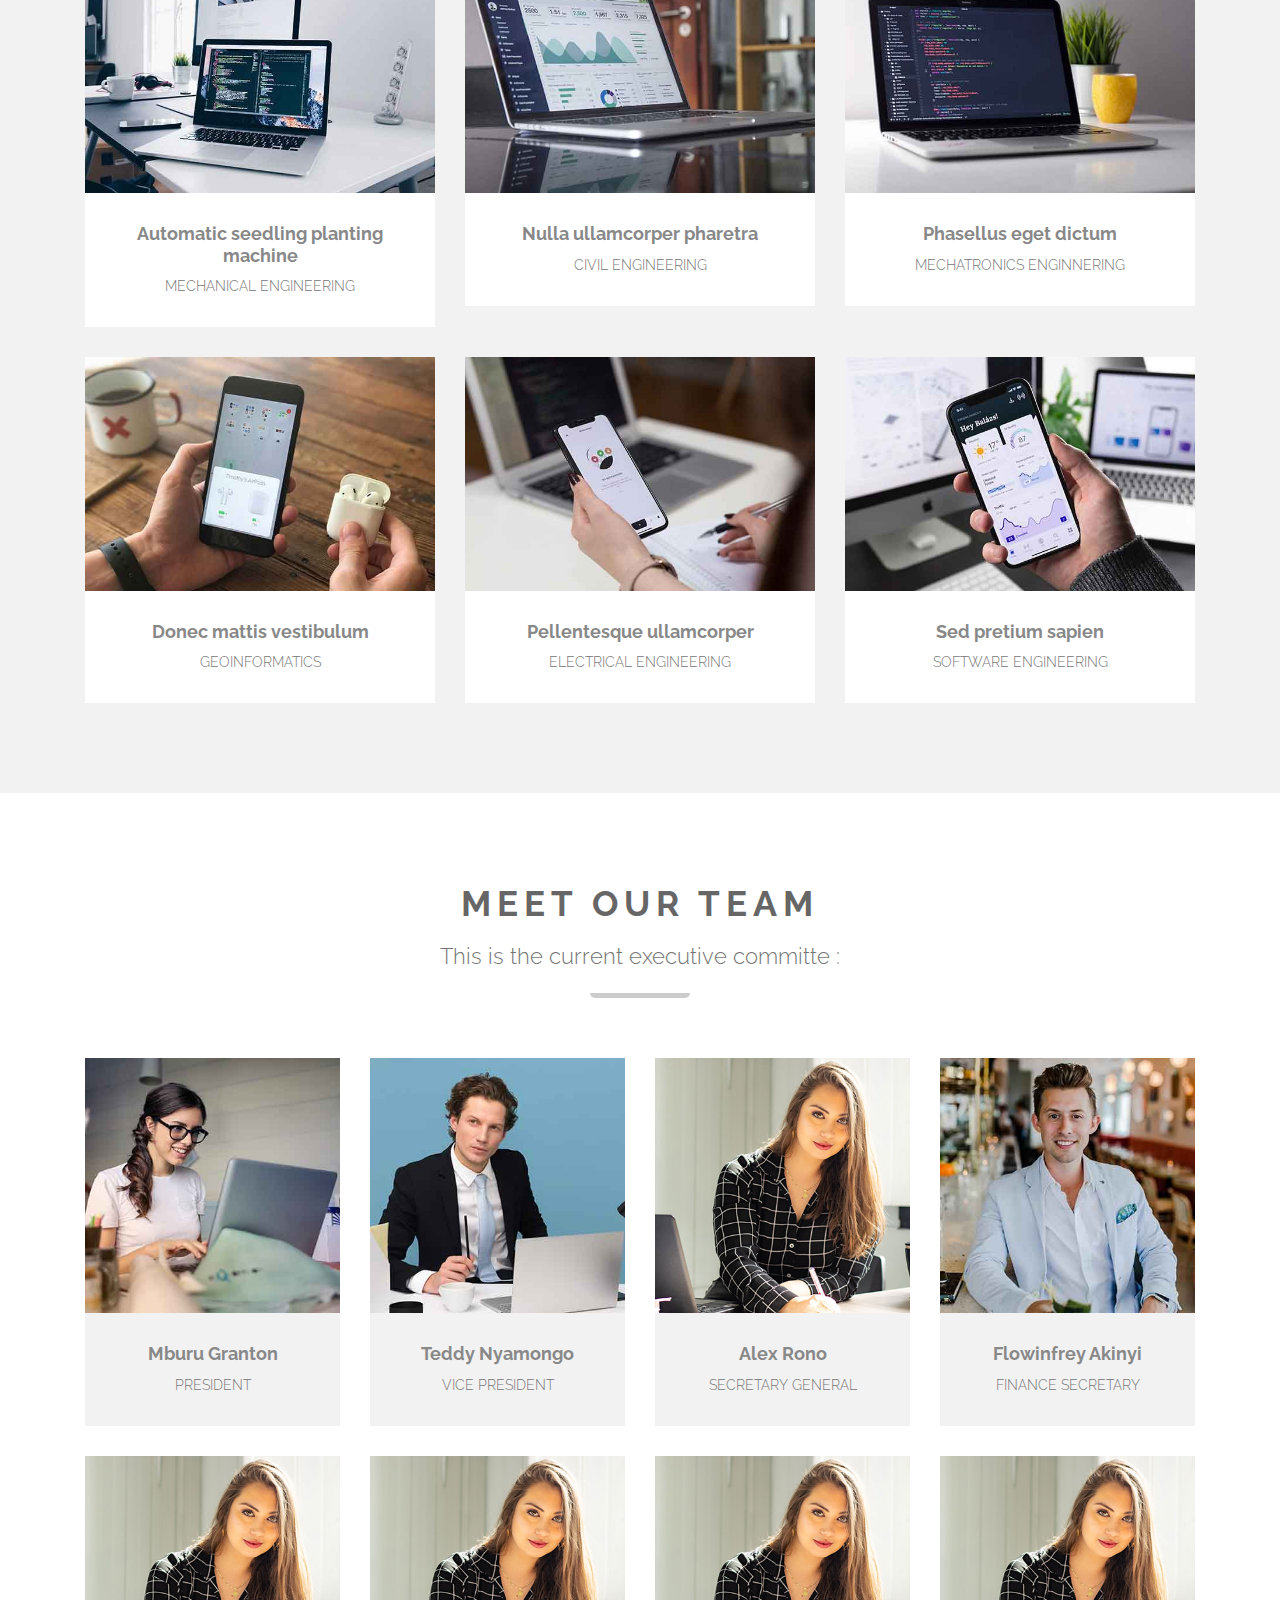
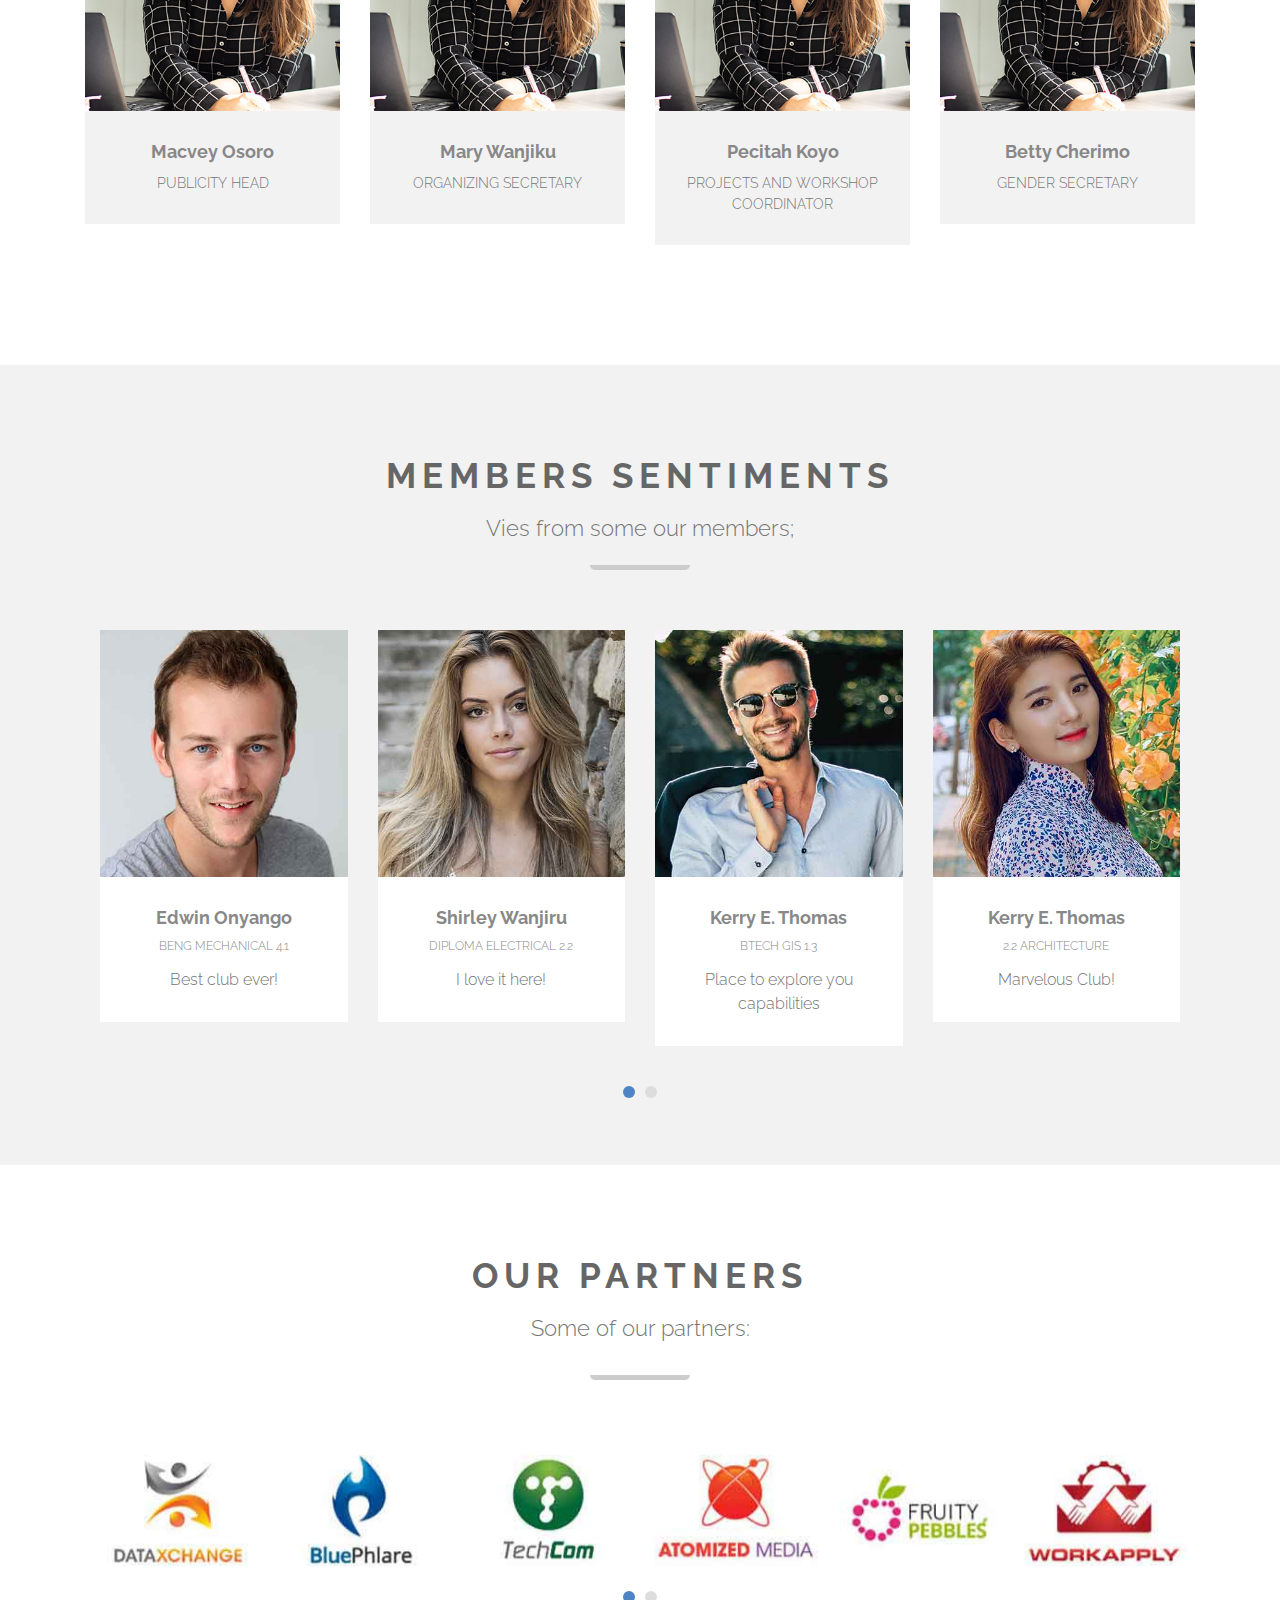
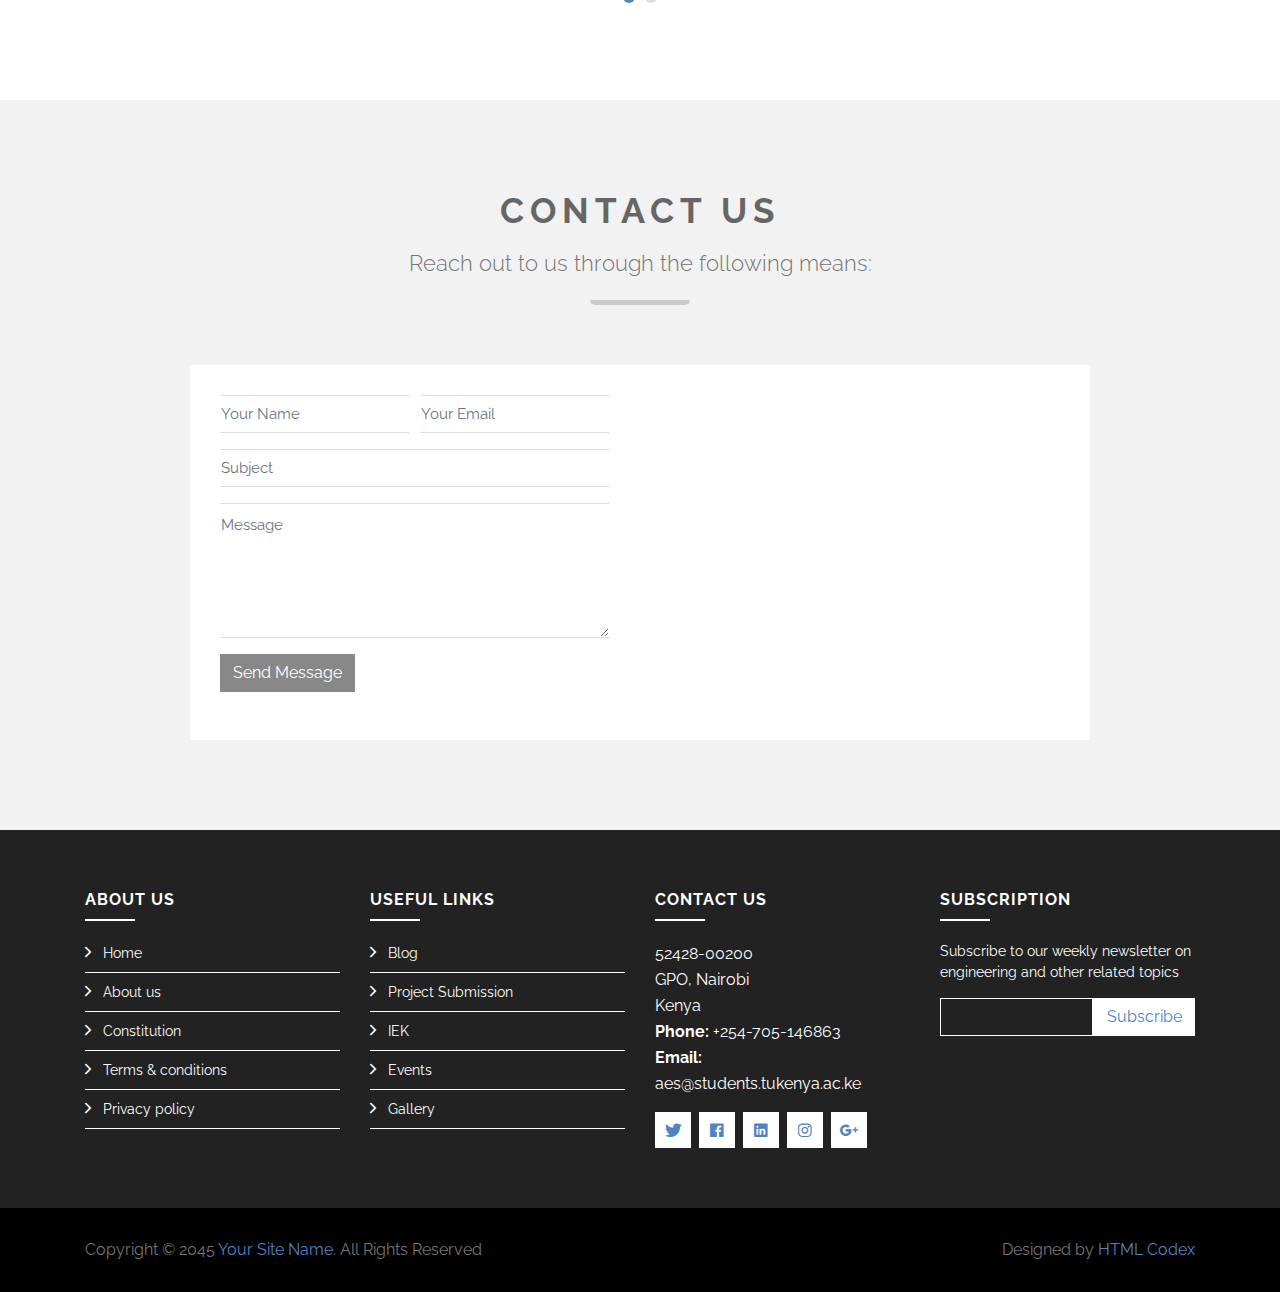
==== commit 9ffd8add: "page changes and renaming" ====
--- a/index.html
+++ b/index.html
@@ -57,11 +57,11 @@
                         <div class="nav-item dropdown">
                             <a href="#" class="nav-link dropdown-toggle" data-toggle="dropdown">Pages</a>
                             <div class="dropdown-menu">
-                                <a href="skill.html" class="dropdown-item">Events</a>
+                                <a href="events.html" class="dropdown-item">Events</a>
                                 <a href="team.html" class="dropdown-item">Team Members</a>
                                 <a href="review.html" class="dropdown-item">Reviews</a>
-                                <a href="client.html" class="dropdown-item">Partnes</a>
-                                <a href="single.html" class="dropdown-item">Single Page</a>
+                                <a href="partners.html" class="dropdown-item">Partners</a>
+                                <a href="single.html" class="dropdown-item">Blog</a>
                             </div>
                         </div>
                         <a href="contact.html" class="nav-item nav-link">Contact</a>
@@ -328,7 +328,7 @@
             <div class="section-header">
                 <h2>Types of Membership</h2>
                 <p>
-                    AES has three tailor made membership types.
+                    AES has three tailor made memberships
                 </p>
             </div>
             <div class="row">
@@ -336,17 +336,9 @@
                     <div class="price-content">
                         <div class="price-plan">
                             <i class="ion-md-home"></i>
-                            <p class="price-title">Associate Membership</p>
+                            <p class="price-title">Associate</p>
                             <h2 class="price-amount"><span>Ksh</span>500<span>.00</span><span> / yr</span></h2>
                         </div>
-                        <!-- <ul class="price-details">
-                            <li><i class="ion-md-checkmark"></i><strong>HTML5</strong> and <strong>CSS3</strong></li>
-                            <li><i class="ion-md-checkmark"></i><strong>Bootstrap 4</strong></li>
-                            <li><i class="ion-md-checkmark"></i><strong>Well-commented</strong> code</li>
-                            <li><i class="ion-md-close"></i><strong>IonIcons</strong> integrated</li>
-                            <li><i class="ion-md-close"></i>Free <strong>Google Font</strong> integrated</li>
-                            <li><i class="ion-md-close"></i><strong>Responsive</strong> design</li>
-                        </ul> -->
                         <div>
                             <p class="text">
                                 This is open to any student undertaking any other course within the Technical University of Kenya or a course in engineering studies outside the Technical University of Kenya.
@@ -361,18 +353,9 @@
                     <div class="price-content features-price">
                         <div class="price-plan">
                             <i class="ion-md-star"></i>
-                            <p class="price-title">Full Membership</p>
+                            <p class="price-title">Full</p>
                             <h2 class="price-amount"><span>Ksh</span>200<span>.00</span><span> / yr</span></h2>
                         </div>
-                        <!-- <ul class="price-details">
-                            <li><i class="ion-md-checkmark"></i><strong>HTML5</strong> and <strong>CSS3</strong></li>
-                            <li><i class="ion-md-checkmark"></i><strong>Bootstrap 4</strong></li>
-                            <li><i class="ion-md-checkmark"></i><strong>Well-commented</strong> code</li>
-                            <li><i class="ion-md-checkmark"></i><strong>IonIcons</strong> integrated</li>
-                            <li><i class="ion-md-checkmark"></i>Free <strong>Google Font</strong> integrated</li>
-                            <li><i class="ion-md-close"></i><strong>Responsive</strong> design</li>
-                        </ul> -->
-
                         <div>
                             <p class="text">
                                 This is open to bonafide students only duly admitted to the Technical University of Kenya and registered as engineering students in the Faculty of Engineering.
@@ -385,21 +368,14 @@
                     <div class="price-content">
                         <div class="price-plan">
                             <i class="ion-md-gift"></i>
-                            <p class="price-title p-1">Honorary Membership</p>
+                            <p class="price-title">Honorary</p>
                             <h2 class="price-amount"><span>Ksh</span>1000<span>.00</span><span> / yr</span></h2>
                         </div>
-                        <!-- <ul class="price-details">
-                            <li><i class="ion-md-checkmark"></i><strong>HTML5</strong> and <strong>CSS3</strong></li>
-                            <li><i class="ion-md-checkmark"></i><strong>Bootstrap 4</strong></li>
-                            <li><i class="ion-md-checkmark"></i><strong>Well-commented</strong> code</li>
-                            <li><i class="ion-md-checkmark"></i><strong>IonIcons</strong> integrated</li>
-                            <li><i class="ion-md-checkmark"></i>Free <strong>Google Font</strong> integrated</li>
-                            <li><i class="ion-md-checkmark"></i><strong>Responsive</strong> design</li>
-                        </ul> -->
 
                         <div>
-                            <p class="text">
-                                This is open to any past members of the Association or any person who has rendered valuable service to the association.
+                            <p class="text" style="margin-bottom: 40px;">
+                                This is open to any past members of the Association or any person who has rendered 
+                                valuable service to the association.
                             </p>
                         </div>
                         <a href="#" class="btn mian-btn price-btn">Register!</a>
@@ -411,75 +387,6 @@
     <!--Pricing End-->
 
     <!-- Skills Start-->
-    <!-- <div class="skills">
-        <div class="container">
-            <div class="section-header">
-                <h2>Our Skills</h2>
-                <p>
-                    Lorem ipsum dolor sit amet, consectetur adipiscing elit. Pellentesque ac lacus eget nunc imperdiet
-                </p>
-            </div>
-
-            <div class="row">
-                <div class="col-md-6">
-                    <div class="skill-item">
-                        <h3>Front End Skills</h3>
-                        <div class="skill-name">
-                            <p>HTML</p>
-                            <p>85%</p>
-                        </div>
-                        <div class="progress">
-                            <div class="progress-bar" role="progressbar" aria-valuenow="85" aria-valuemin="0" aria-valuemax="100"></div>
-                        </div>
-
-                        <div class="skill-name">
-                            <p>CSS</p>
-                            <p>95%</p>
-                        </div>
-                        <div class="progress">
-                            <div class="progress-bar" role="progressbar" aria-valuenow="95" aria-valuemin="0" aria-valuemax="100"></div>
-                        </div>
-
-                        <div class="skill-name">
-                            <p>jQuery</p>
-                            <p>80%</p>
-                        </div>
-                        <div class="progress">
-                            <div class="progress-bar" role="progressbar" aria-valuenow="80" aria-valuemin="0" aria-valuemax="100"></div>
-                        </div>
-                    </div>
-                </div>
-                <div class="col-md-6">
-                    <div class="skill-item">
-                        <h3>Back End Skills</h3>
-                        <div class="skill-name">
-                            <p>PHP</p>
-                            <p>90%</p>
-                        </div>
-                        <div class="progress">
-                            <div class="progress-bar" role="progressbar" aria-valuenow="90" aria-valuemin="0" aria-valuemax="100"></div>
-                        </div>
-
-                        <div class="skill-name">
-                            <p>Laravel</p>
-                            <p>85%</p>
-                        </div>
-                        <div class="progress">
-                            <div class="progress-bar" role="progressbar" aria-valuenow="85" aria-valuemin="0" aria-valuemax="100"></div>
-                        </div>
-
-                        <div class="skill-name">
-                            <p>MySQL</p>
-                            <p>95%</p>
-                        </div>
-                        <div class="progress">
-                            <div class="progress-bar" role="progressbar" aria-valuenow="95" aria-valuemin="0" aria-valuemax="100"></div>
-                        </div>
-                    </div>
-                </div>
-            </div>
-        </div>
-    </div> -->
     <!-- Skills End-->
 
 
@@ -951,11 +858,11 @@
         <div class="container">
             <div class="row align-items-center">
                 <div class="col-md-6 copyright">
-                    Copyright &copy; 2023 <a href="index.html">aes.tuk</a>. All Rights Reserved
+                    Copyright &copy; 2045 <a href="">Your Site Name</a>. All Rights Reserved
                 </div>
                 <div class="col-md-6 credit">
                     <!--/*** This template is free as long as you keep the footer author’s credit link/attribution link/backlink. If you'd like to use the template without the footer author’s credit link/attribution link/backlink, you can purchase the Credit Removal License from "https://htmlcodex.com/credit-removal". Thank you for your support. ***/-->
-                    Designed by <a href="index.html">AES TUK</a>
+                    Designed by <a href="https://htmlcodex.com">HTML Codex</a>
                 </div>
             </div>
         </div>
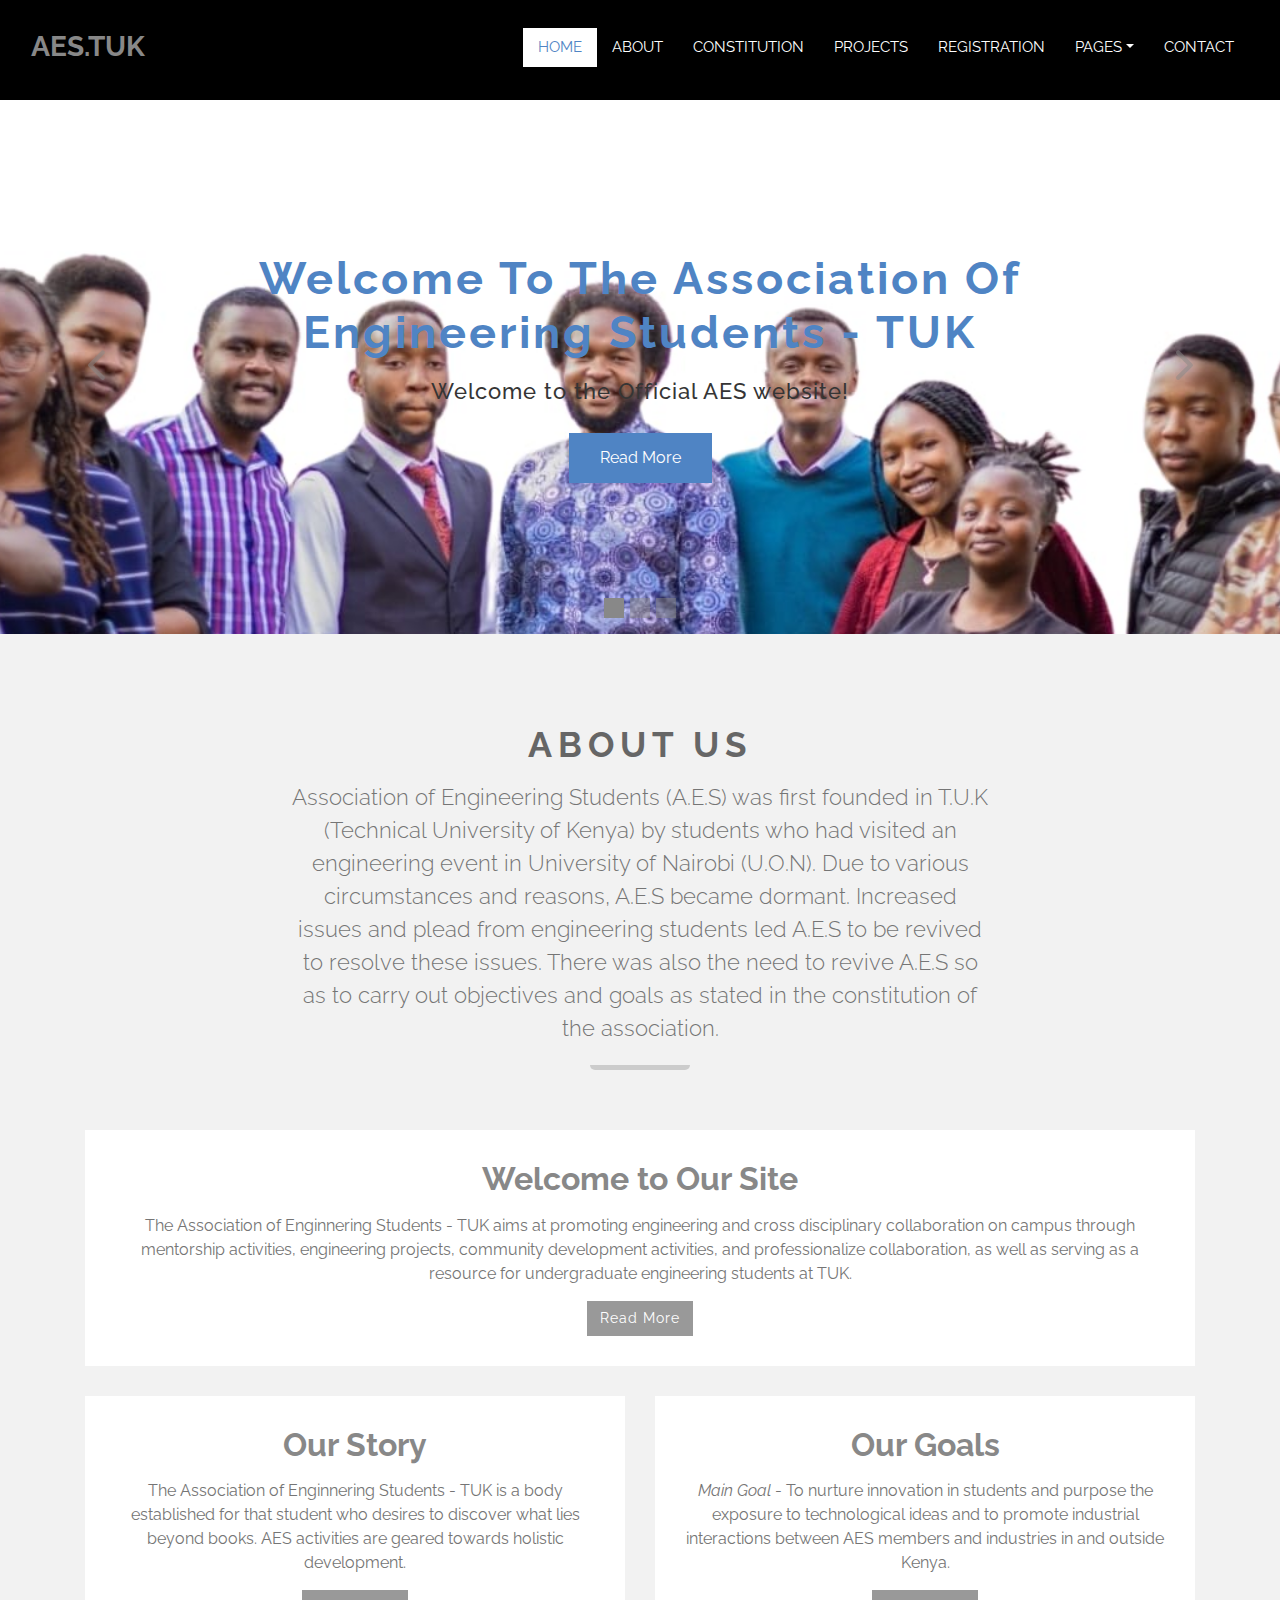
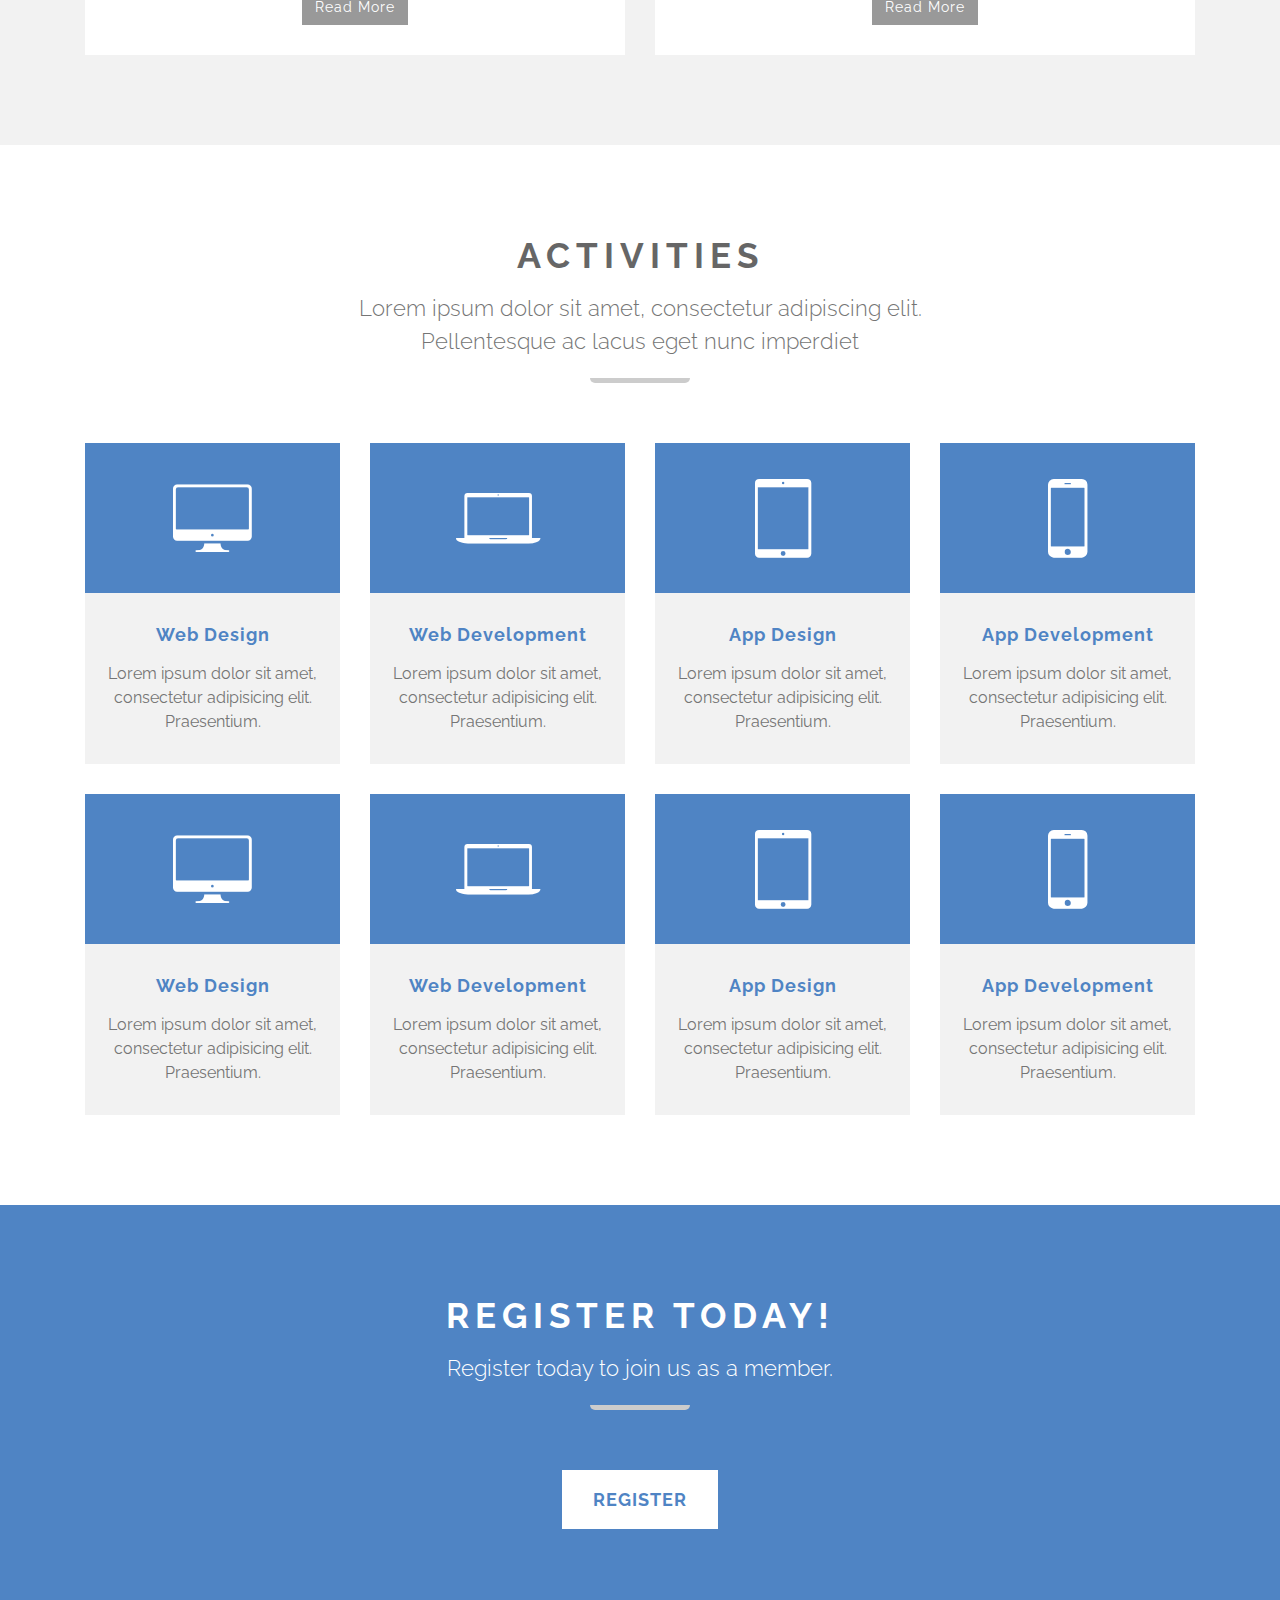
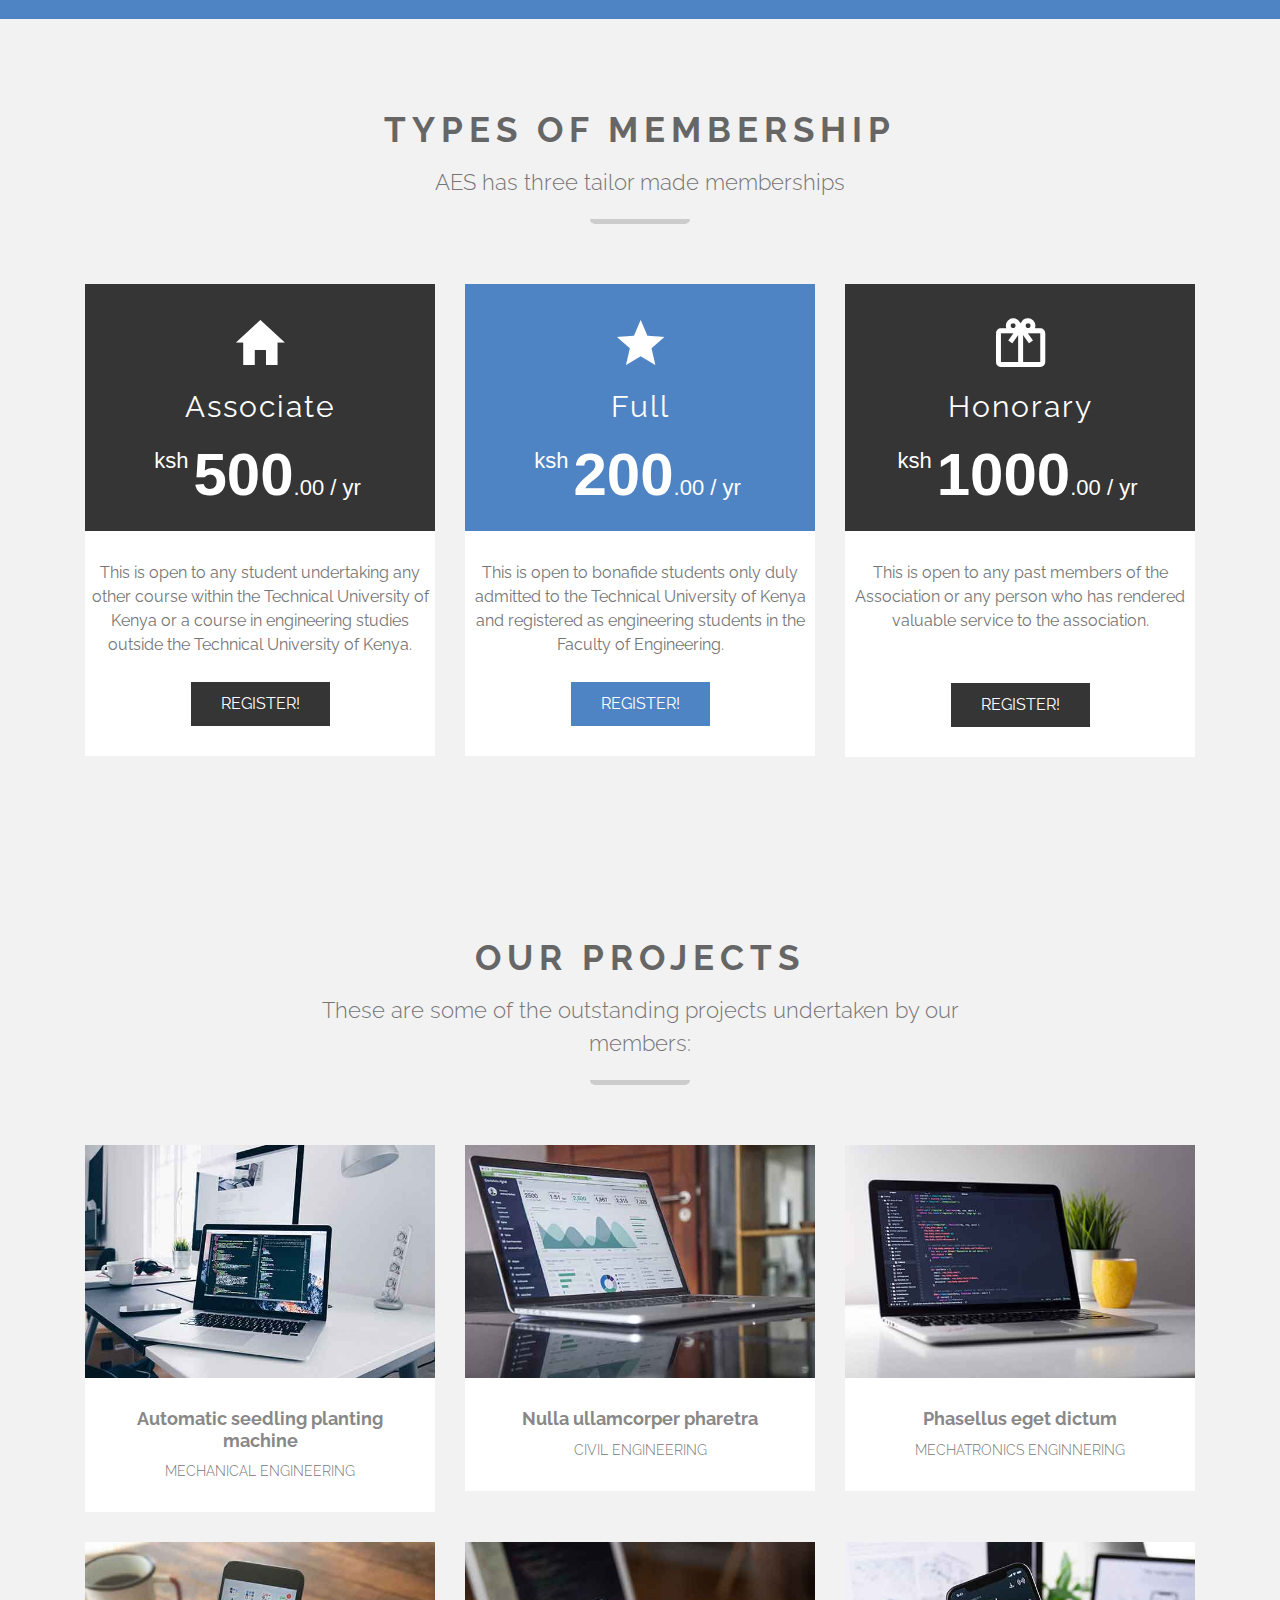
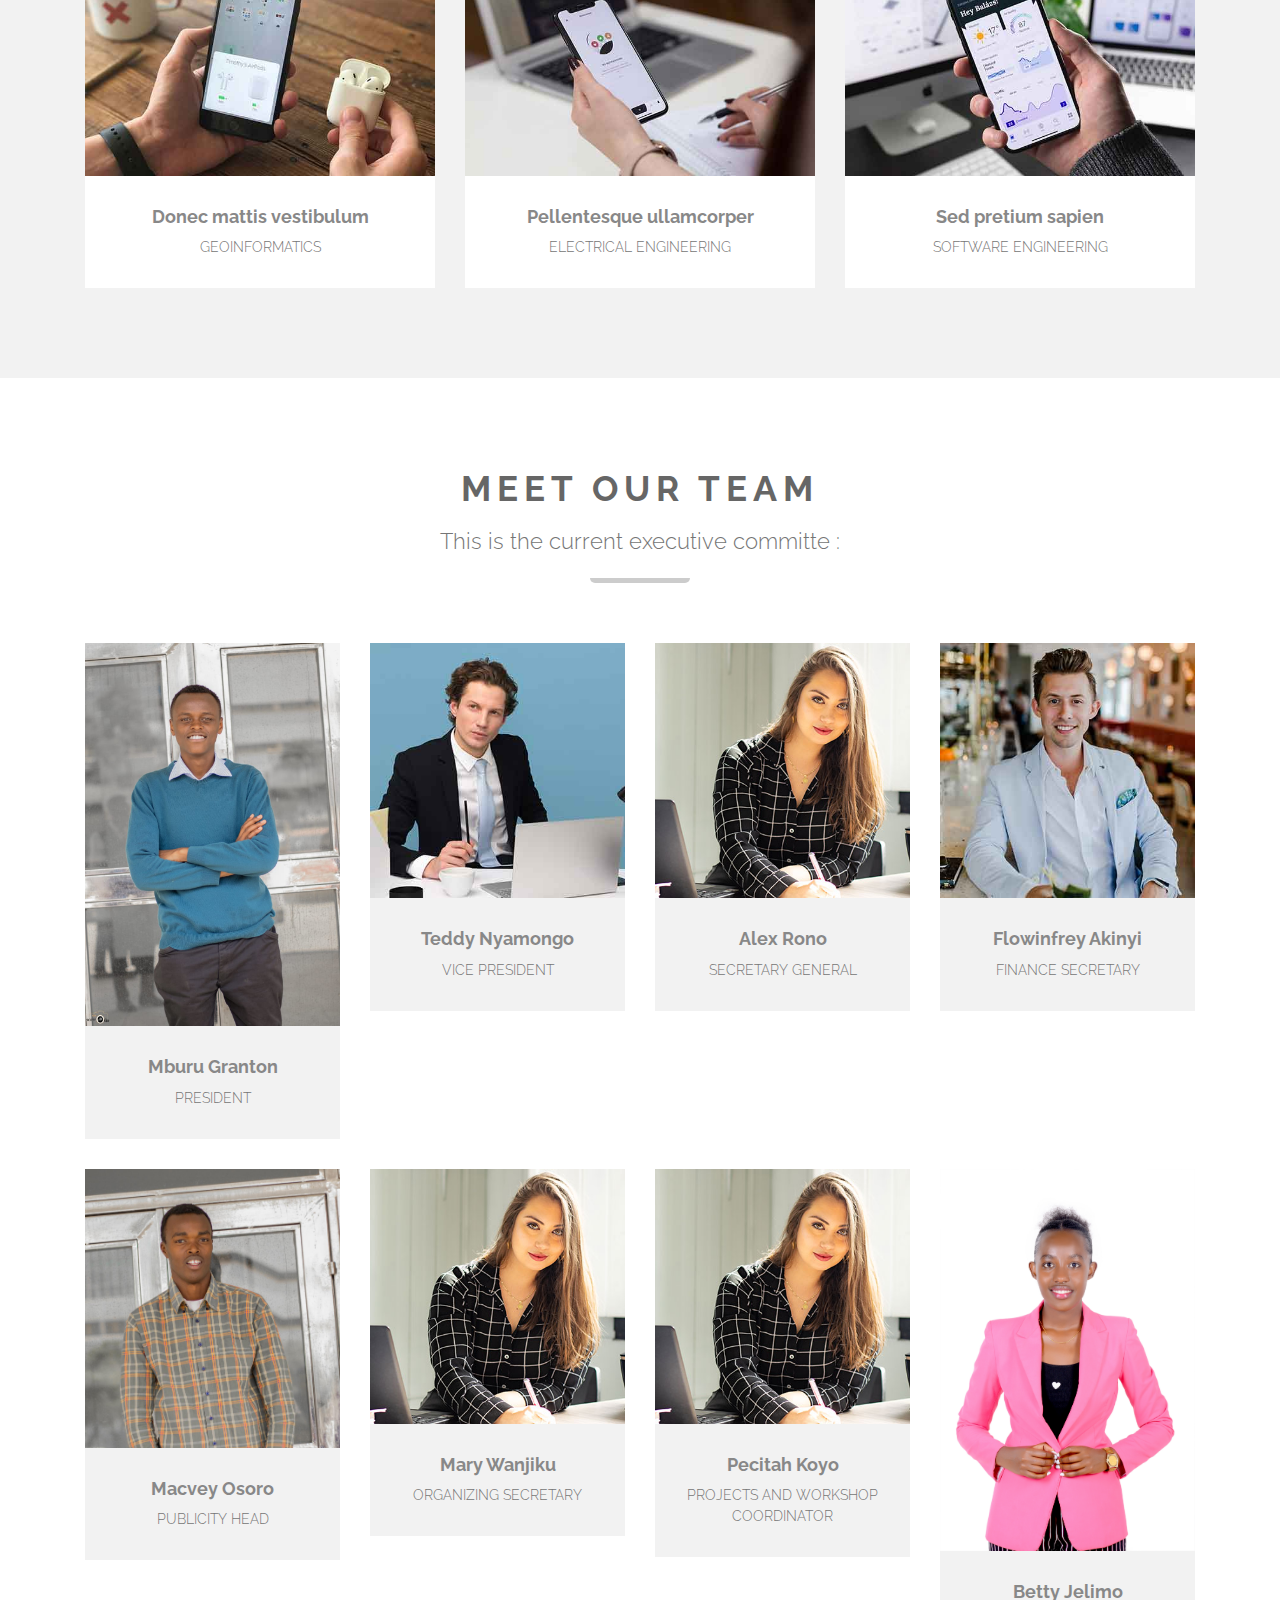
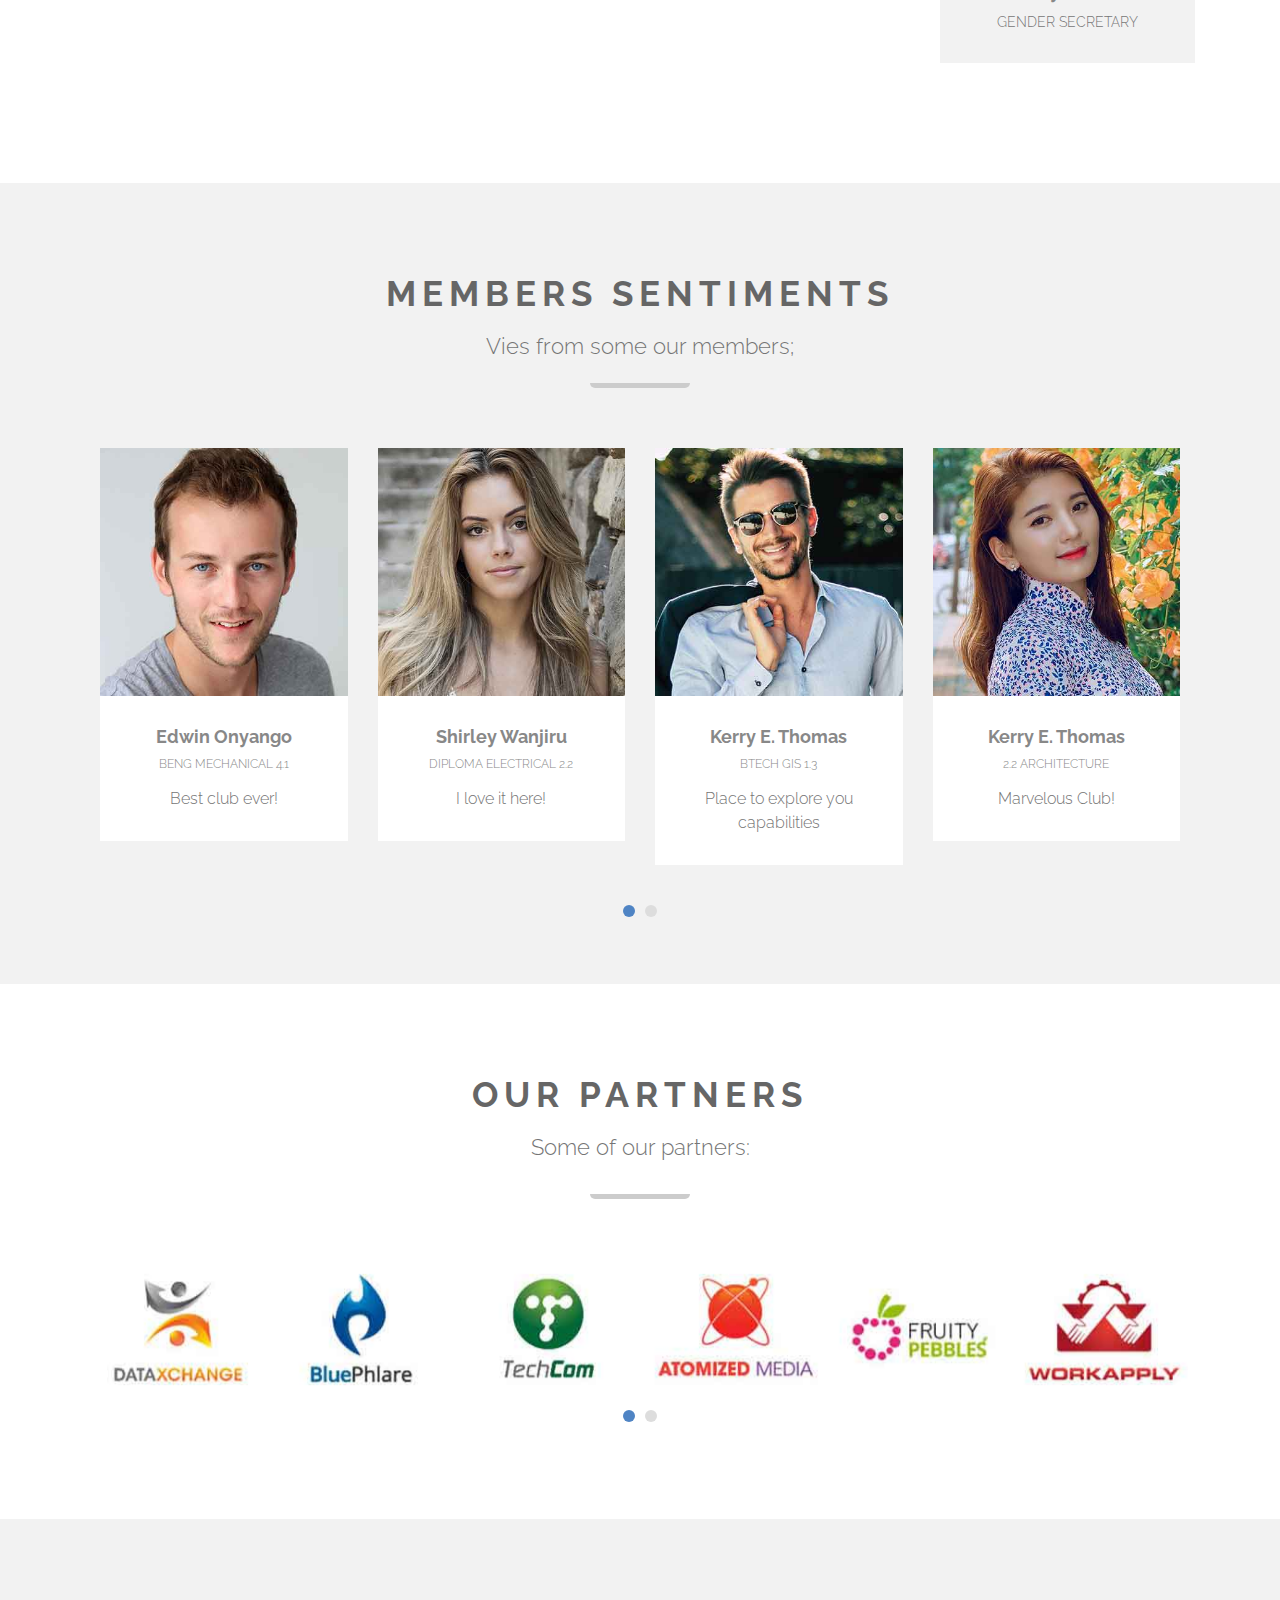
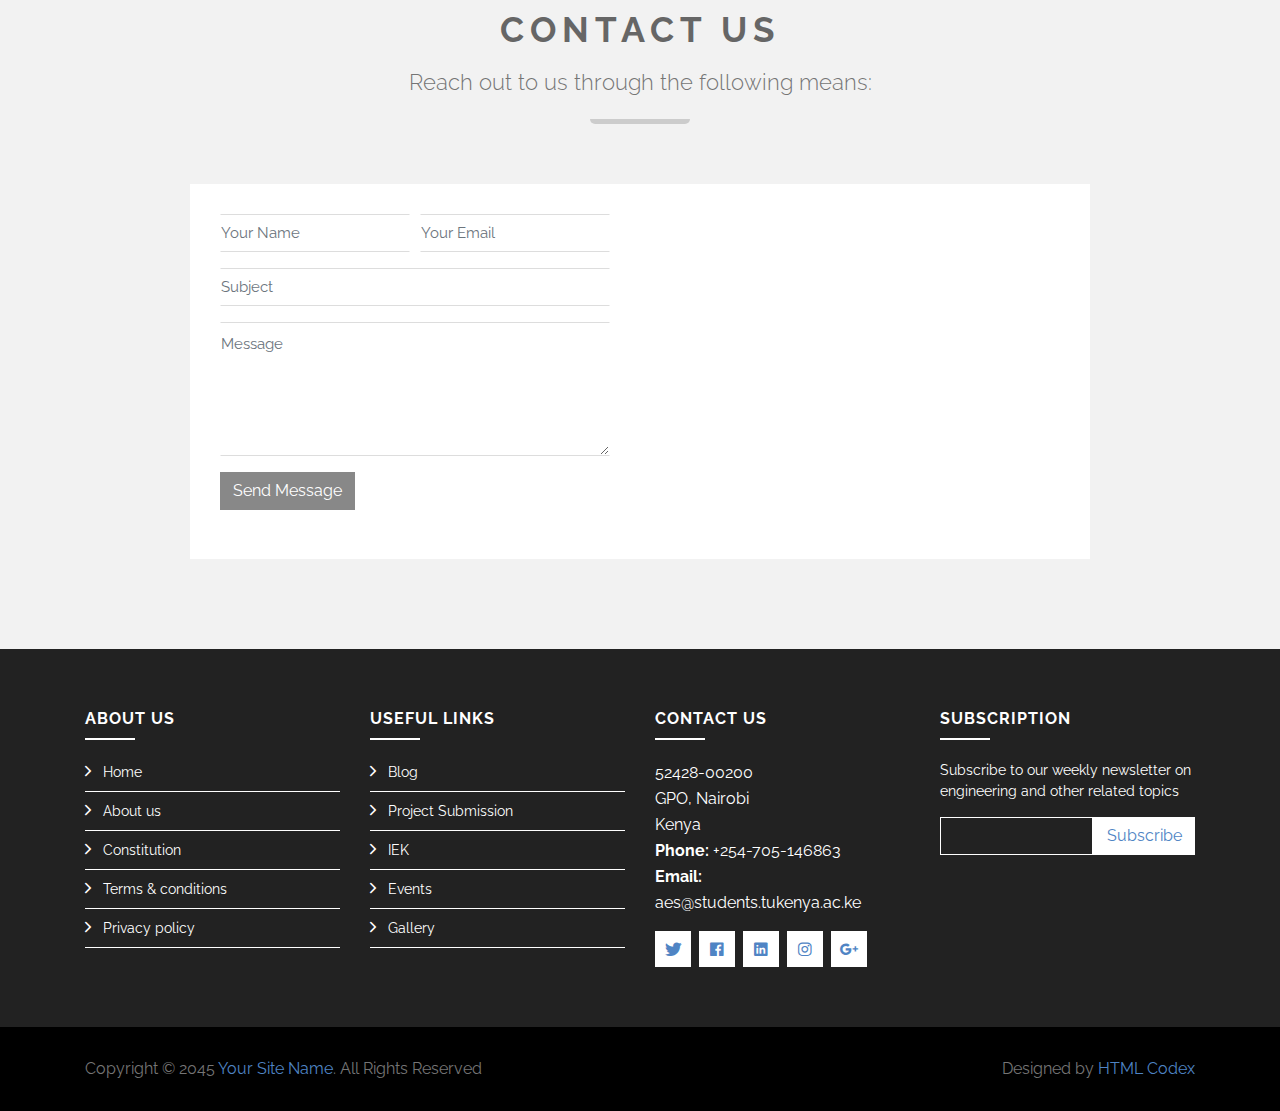
==== commit 3ed2cbc2: "minor changes" ====
--- a/index.html
+++ b/index.html
@@ -3,13 +3,13 @@
 
 <head>
     <meta charset="utf-8">
-    <title>AES.TUK</title>
+    <title>AES - TUK</title>
     <meta content="width=device-width, initial-scale=1.0" name="viewport">
     <meta content="Association of Engineering - TUK" name="keywords">
     <meta content="AES.TUK" name="description">
 
     <!-- Favicon -->
-    <link href="img/favicon.ico" rel="icon">
+    <link href="img/favicon.png" rel="icon">
 
     <!-- Google Font -->
     <link href="https://fonts.googleapis.com/css?family=Raleway:200,300,400,500,600,700,800,900&display=swap" rel="stylesheet">
@@ -84,7 +84,7 @@
 
             <div class="carousel-inner">
                 <div class="carousel-item active">
-                    <div class="row align-items-center" style="padding: 9.5%">
+                    <div class="row align-items-center" style="padding: 9.5%; background: url(img/Homepage.jpg) no-repeat center; background-size: 1350px;" >
                         <div class="col-md-12">
                             <div class="carousel-content">
                                 <h2 class="text">Welcome to the Association of Engineering Students - TUK</h2>
@@ -100,7 +100,7 @@
                     </div>
                 </div>
                 <div class="carousel-item">
-                    <div class="row align-items-center" style="padding: 9.5%">
+                    <div class="row align-items-center" style="padding: 9.5%; background: url(img/Homepage.jpg) no-repeat center; background-size: 1350px; ">
                         <div class="col-md-12">
                             <div class="carousel-content">
                                 <h2>Welcome to the Association of Engineering Students - TUK</h2>
@@ -116,7 +116,7 @@
                     </div>
                 </div>
                 <div class="carousel-item">
-                    <div class="row align-items-center" style="padding: 9.5%">
+                    <div class="row align-items-center" style="padding: 9.5%; background: url(img/Homepage.jpg) no-repeat center; background-size: 1350px;">
                         <div class="col-md-12">
                             <div class="carousel-content">
                                 <h2>Welcome to the Association of Engineering Students - TUK</h2>
@@ -391,7 +391,7 @@
 
 
     <!-- Counters Start-->
-    <div class="counters">
+    <!--<div class="counters">
         <div class="container">
             <div class="row">
                 <div class="col-lg-3 col-6 text-center">
@@ -419,7 +419,7 @@
                 </div>
             </div>
         </div>
-    </div>
+    </div>-->
     <!-- Counters End-->
 
     <!-- Portfolio Start -->
@@ -528,7 +528,7 @@
             <div class="row">
                 <div class="col-lg-3 col-sm-6 team-item">
                     <div class="team-img">
-                        <img src="img/team-1.jpg" class="img-fluid" alt="Team Member">
+                        <img src="img/granton_pic.jpg" class="img-fluid" alt="Team Member">
                         <div class="team-social">
                             <a href="#"><i class="ion-logo-twitter"></i></a>
                             <a href="#"><i class="ion-logo-facebook"></i></a>
@@ -592,12 +592,12 @@
 
                 <div class="col-lg-3 col-sm-6 team-item">
                     <div class="team-img">
-                        <img src="img/team-3.jpg" class="img-fluid" alt="Team Member">
+                        <img src="img/macvey-pic.jpg" class="img-fluid" alt="Team Member">
                         <div class="team-social">
-                            <a href="#"><i class="ion-logo-twitter"></i></a>
-                            <a href="#"><i class="ion-logo-facebook"></i></a>
-                            <a href="#"><i class="ion-logo-linkedin"></i></a>
-                            <a href="#"><i class="ion-logo-instagram"></i></a>
+                            <!--<a href="#"><i class="ion-logo-twitter"></i></a>-->
+                            <a href="https://www.facebook.com/profile.php?id=100072243518463"><i class="ion-logo-facebook"></i></a>
+                            <a href="https://www.linkedin.com/in/macvey-osoro-871106269"><i class="ion-logo-linkedin"></i></a>
+                            <a href="https://www.instagram.com/macvey3/saved/"><i class="ion-logo-instagram"></i></a>
                         </div>
                     </div>
                     <div class="team-info">
@@ -637,16 +637,16 @@
                 </div>
                 <div class="col-lg-3 col-sm-6 team-item">
                     <div class="team-img">
-                        <img src="img/team-3.jpg" class="img-fluid" alt="Team Member">
+                        <img src="img/betty_pic.jpg" class="img-fluid" alt="Team Member">
                         <div class="team-social">
-                            <a href="#"><i class="ion-logo-twitter"></i></a>
-                            <a href="#"><i class="ion-logo-facebook"></i></a>
-                            <a href="#"><i class="ion-logo-linkedin"></i></a>
-                            <a href="#"><i class="ion-logo-instagram"></i></a>
+                            <a href="https://twitter.com/Betty_Jel?t=KCCmFrlvxj5D3O_YfVwYKQ&s=09"><i class="ion-logo-twitter"></i></a>
+                            <!--<a href="#"><i class="ion-logo-facebook"></i></a>-->
+                            <a href="https://www.linkedin.com/in/betty-jelimo-b174a9274"><i class="ion-logo-linkedin"></i></a>
+                            <a href="https://instagram.com/soipanbetty?igshid=ZDdkNTZiNTM"><i class="ion-logo-instagram"></i></a>
                         </div>
                     </div>
                     <div class="team-info">
-                        <h3>Betty Cherimo</h3>
+                        <h3>Betty Jelimo</h3>
                         <p>Gender Secretary</p>
                     </div>
                 </div>
@@ -836,7 +836,7 @@
                         <div class="social-links">
                             <a href="#"><i class="ion-logo-twitter"></i></a>
                             <a href="#"><i class="ion-logo-facebook"></i></a>
-                            <a href="#"><i class="ion-logo-linkedin"></i></a>
+                            <a href="https://www.linkedin.com/in/aes-tuk-40b0a7266"><i class="ion-logo-linkedin"></i></a>
                             <a href="#"><i class="ion-logo-instagram"></i></a>
                             <a href="#"><i class="ion-logo-googleplus"></i></a>
                         </div>
